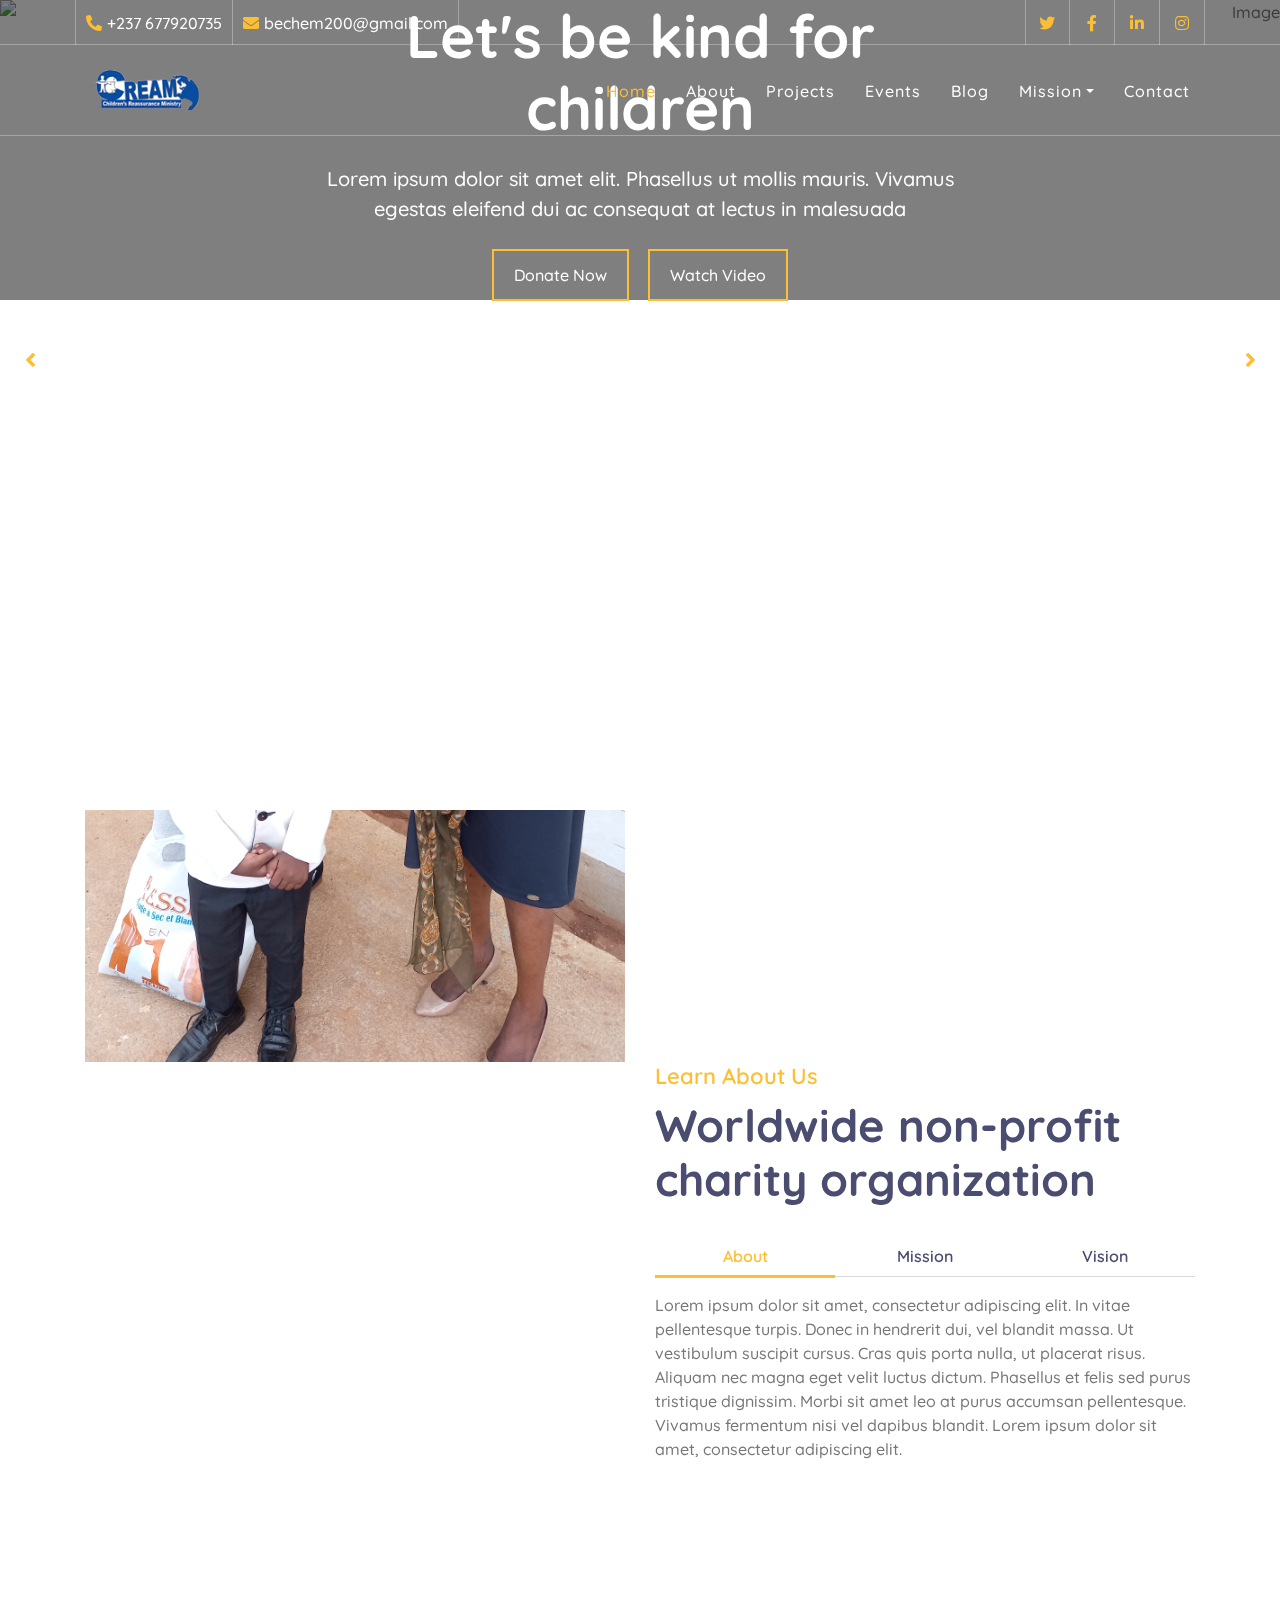
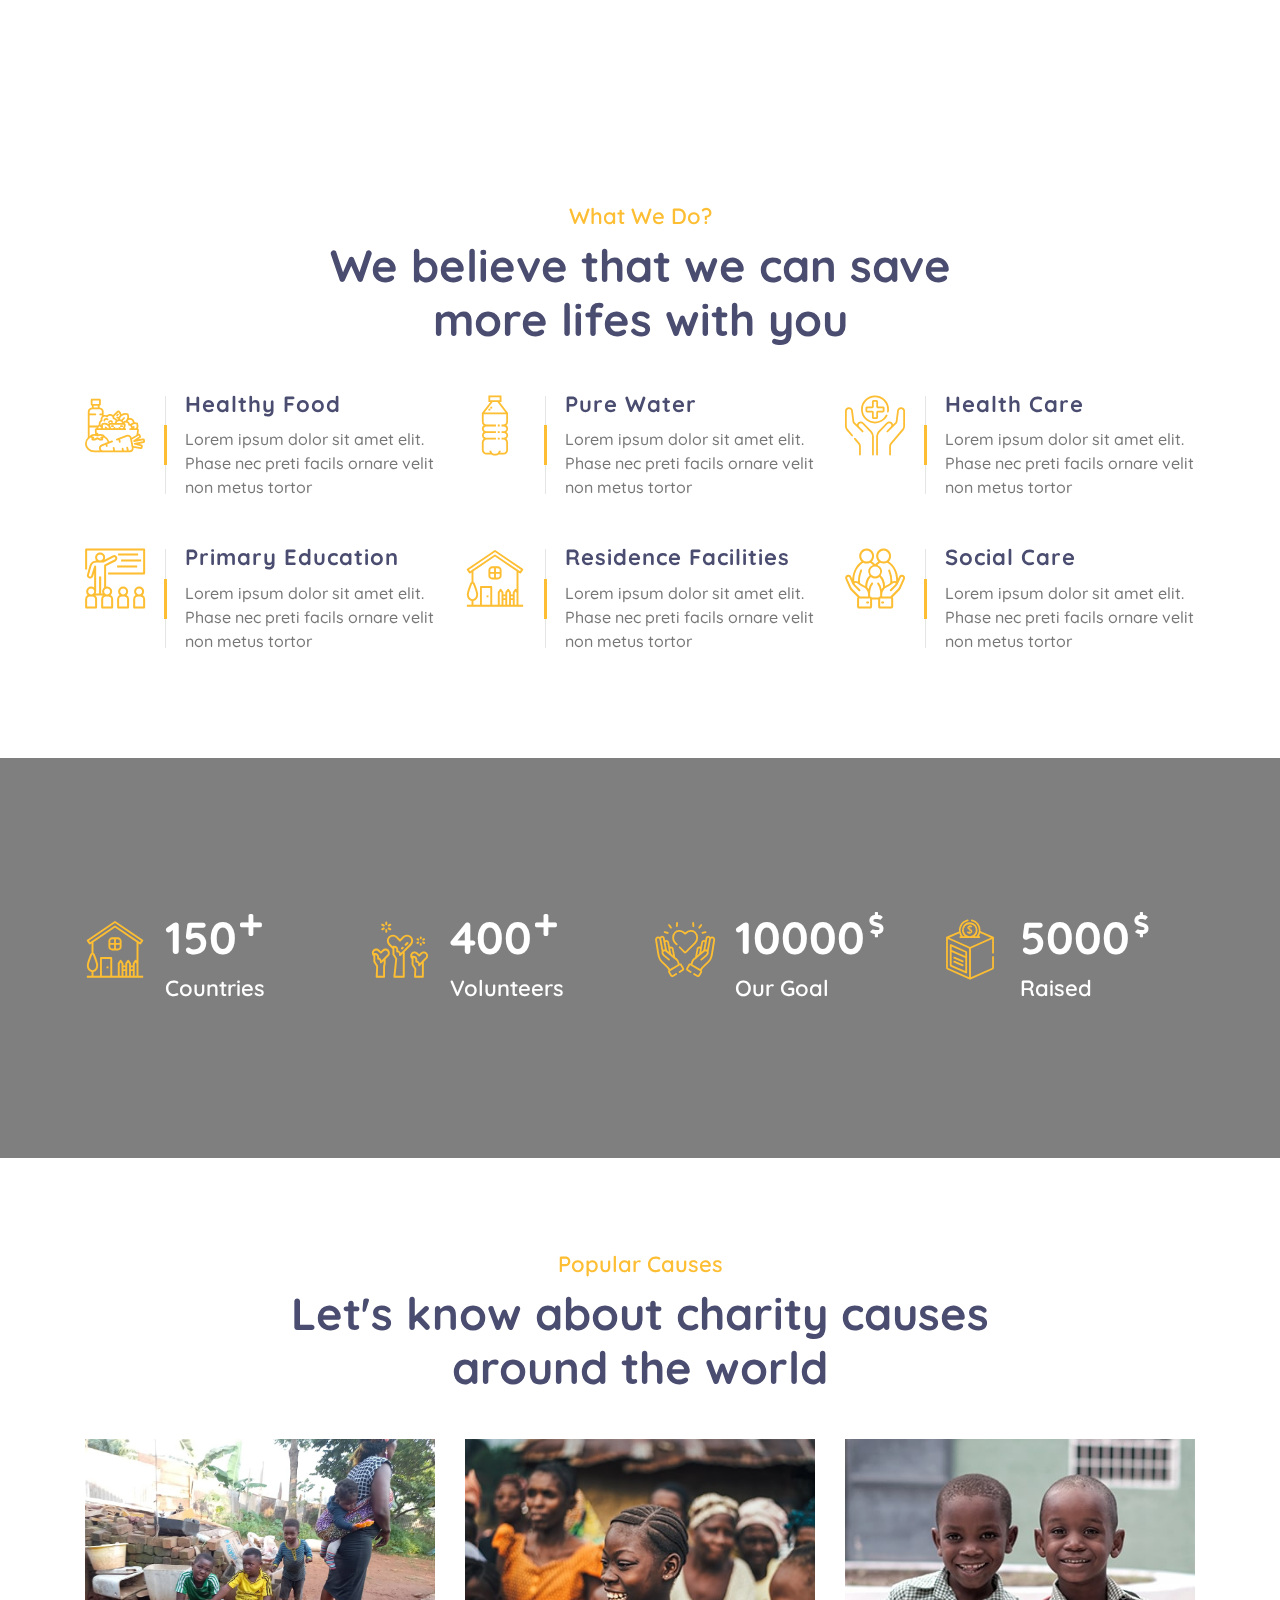
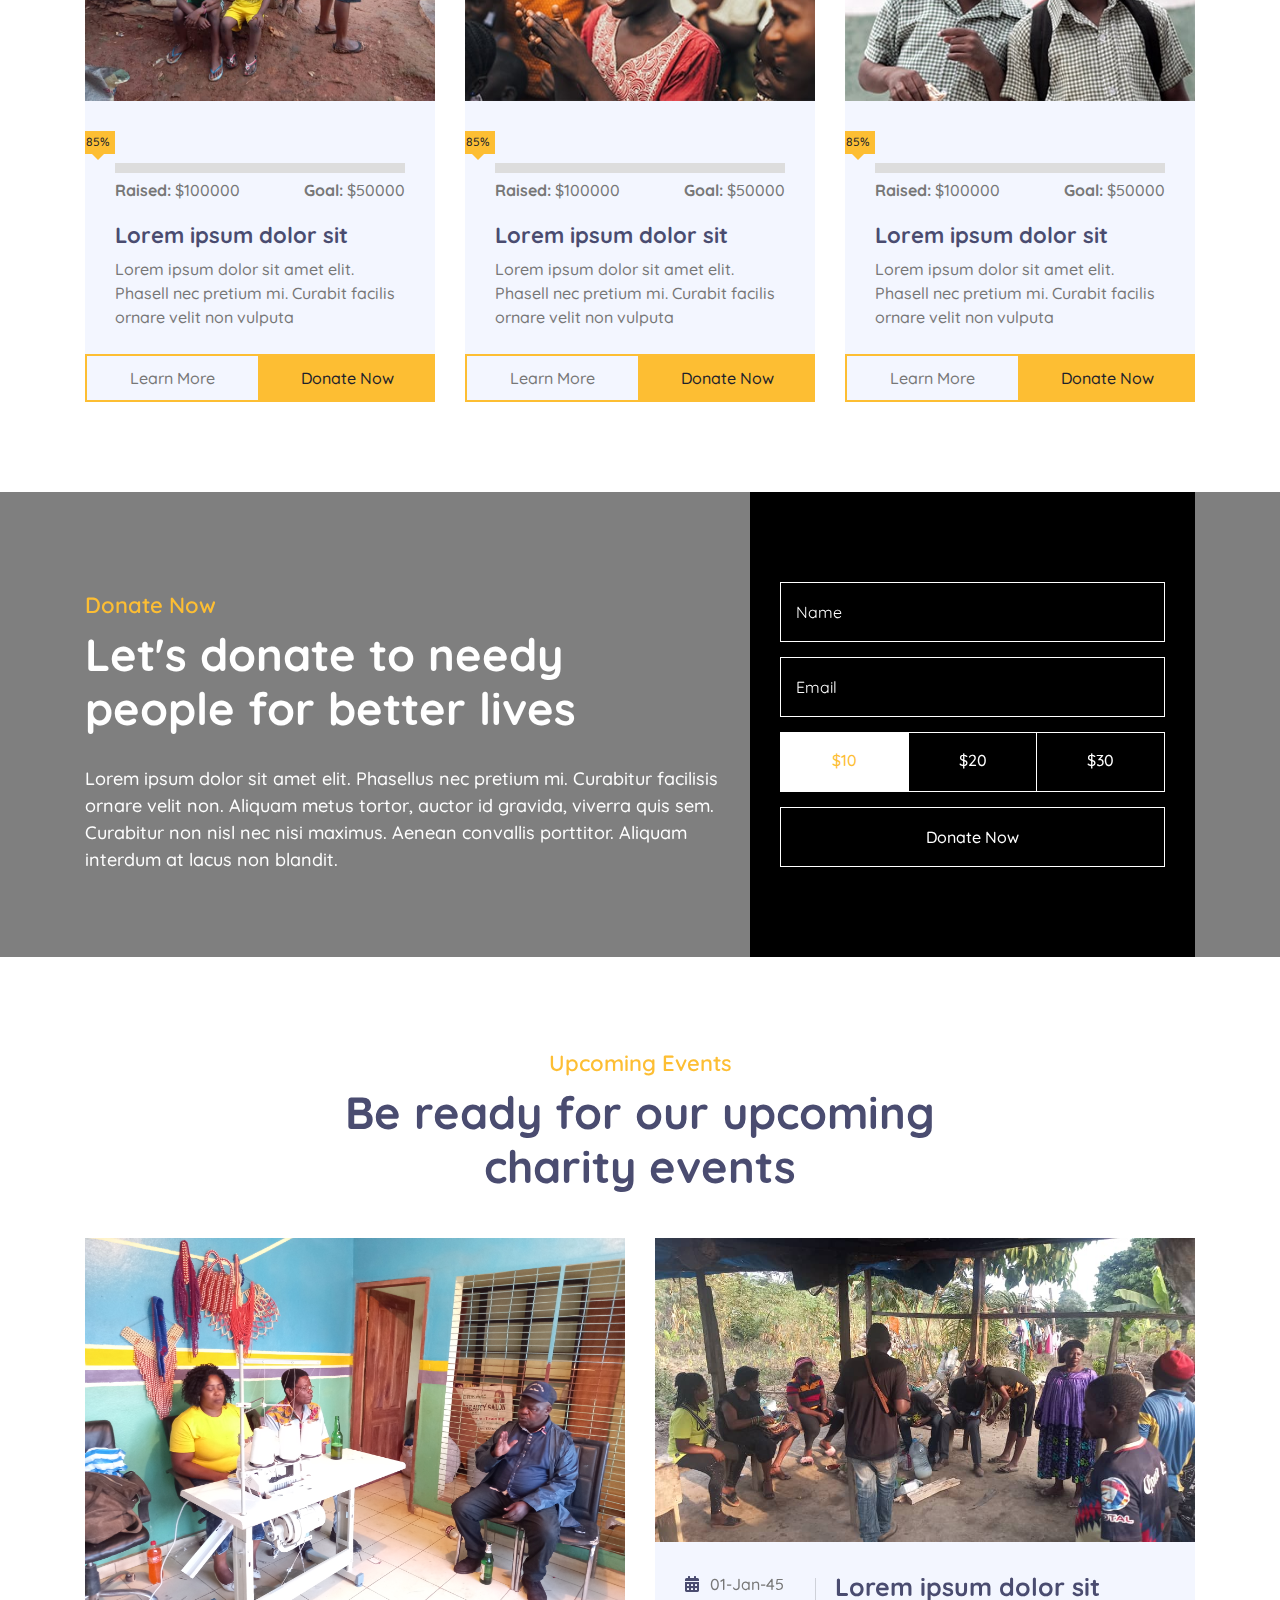
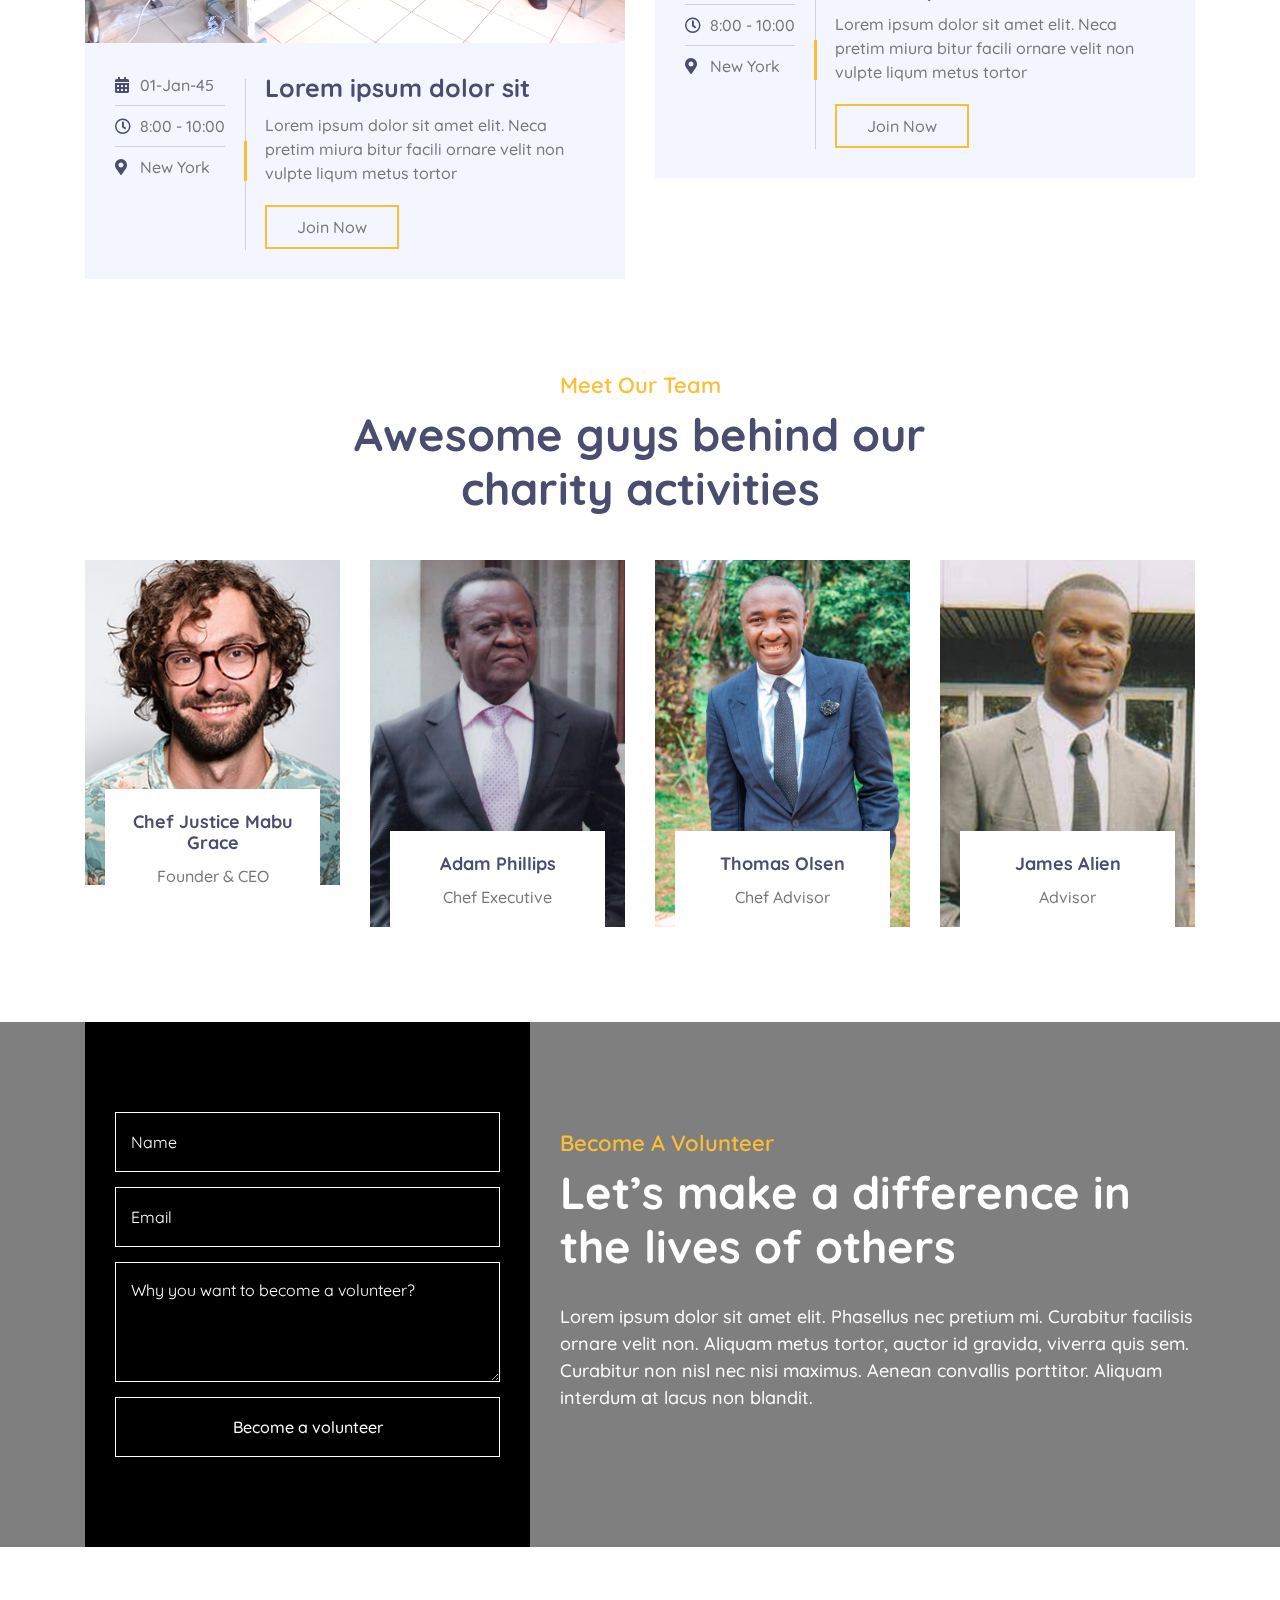
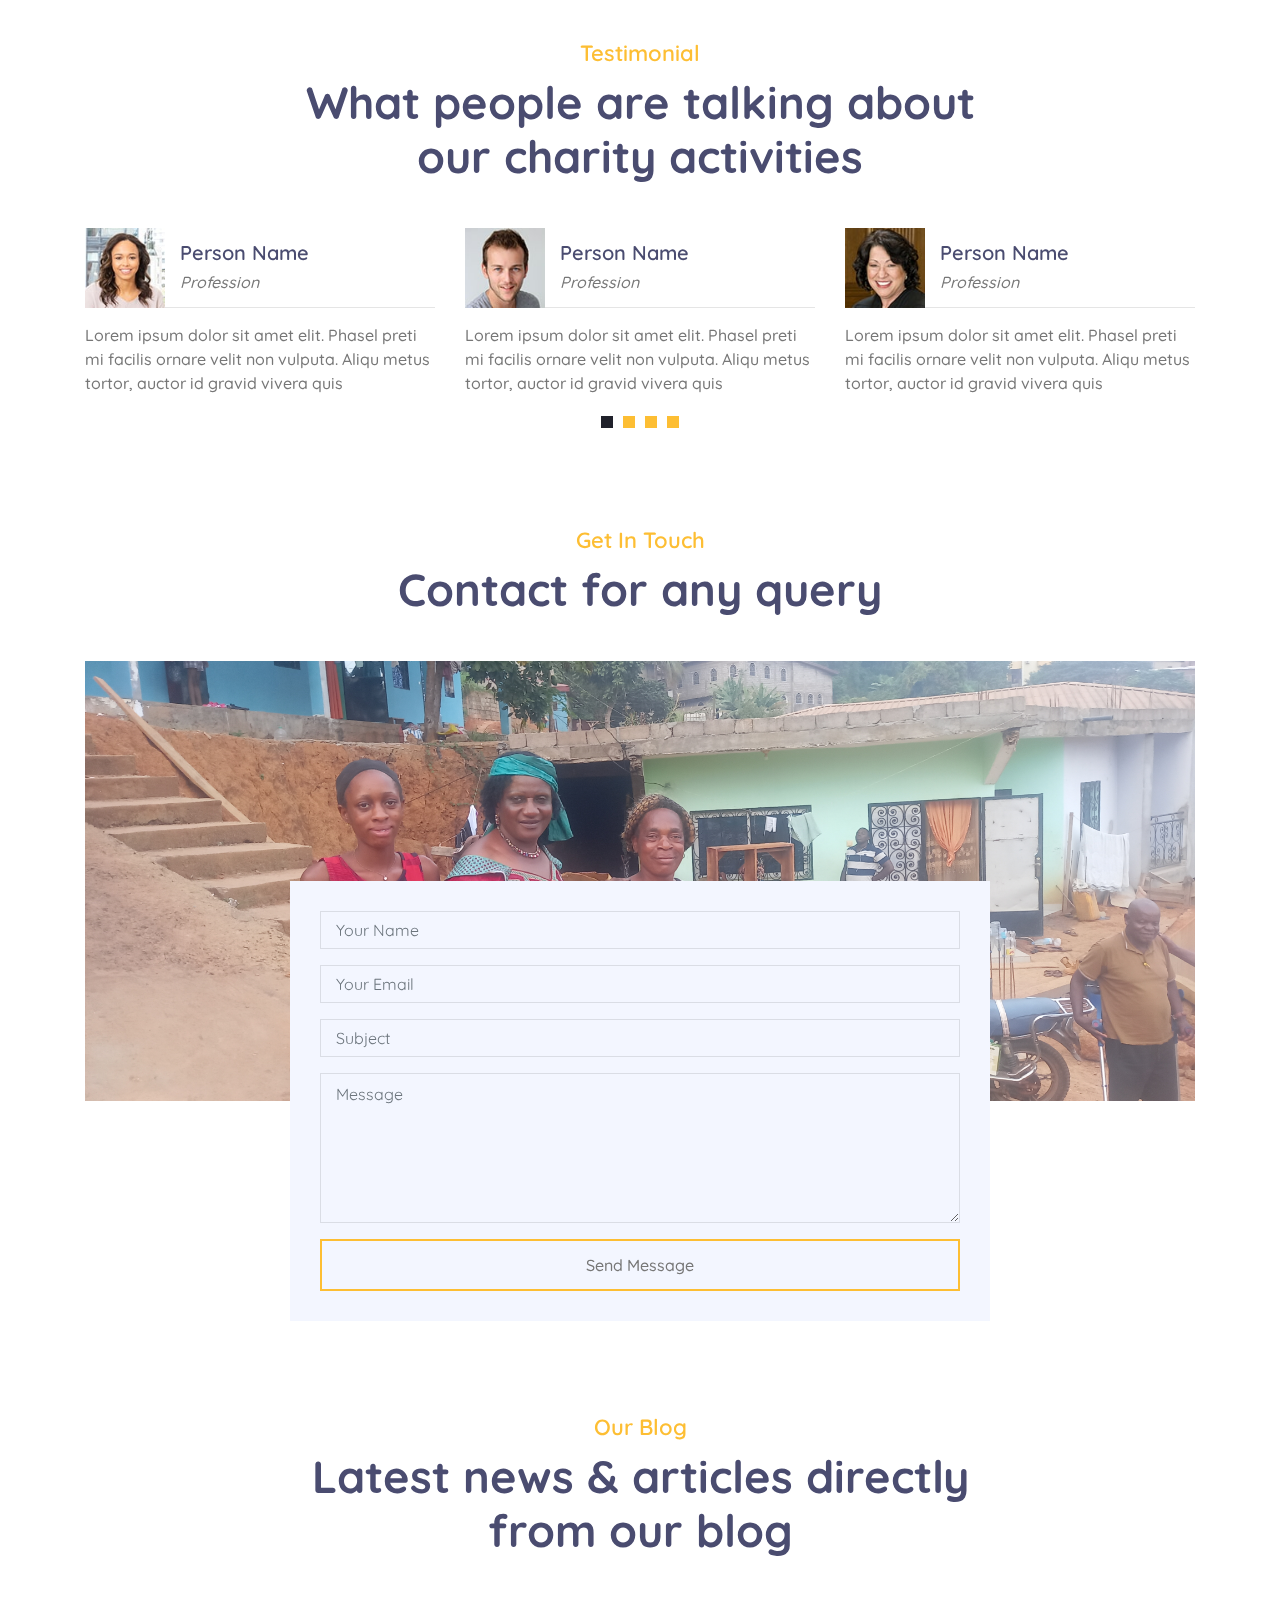
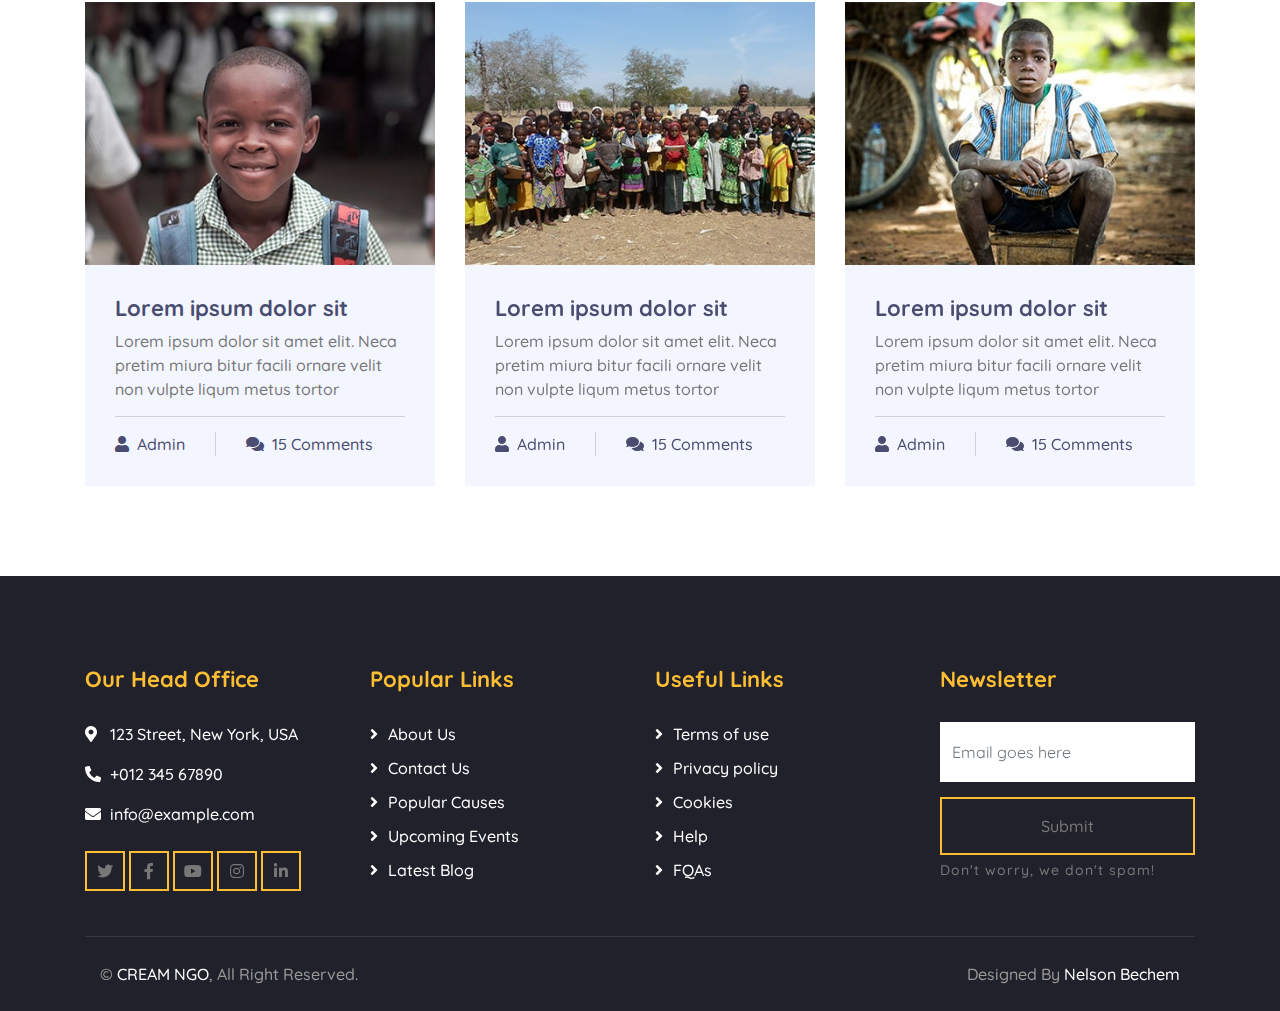
==== index.html @ 68fbfb68 "ngo website ready for final production" ====
<!DOCTYPE html>
<html lang="en">
    <head>
        <meta charset="utf-8">
        <title>Children's Resurance Ministry.</title>
        <meta content="width=device-width, initial-scale=1.0" name="viewport">
        <meta content="Free Website Template" name="keywords">
        <meta content="Free Website Template" name="description">

        <!-- Favicon -->
        <link href="img/favicon.ico" rel="icon">

        <!-- Google Font -->
        <link href="https://fonts.googleapis.com/css2?family=Quicksand:wght@300;400;500;600;700&display=swap" rel="stylesheet">
        
        <!-- CSS Libraries -->
        <link href="https://stackpath.bootstrapcdn.com/bootstrap/4.4.1/css/bootstrap.min.css" rel="stylesheet">
        <link href="https://cdnjs.cloudflare.com/ajax/libs/font-awesome/5.10.0/css/all.min.css" rel="stylesheet">
        <link href="lib/flaticon/font/flaticon.css" rel="stylesheet">
        <link href="lib/animate/animate.min.css" rel="stylesheet">
        <link href="lib/owlcarousel/assets/owl.carousel.min.css" rel="stylesheet">

        <!-- Template Stylesheet -->
        <link href="css/style.css" rel="stylesheet">
    </head>

    <body>
        <!-- Top Bar Start -->
        <div class="top-bar d-none d-md-block">
            <div class="container-fluid">
                <div class="row">
                    <div class="col-md-8">
                        <div class="top-bar-left">
                            <div class="text">
                                <i class="fa fa-phone-alt"></i>
                                <p>+237 677920735</p>
                            </div>
                            <div class="text">
                                <i class="fa fa-envelope"></i>
                                <p>bechem200@gmail.com</p>
                            </div>
                        </div>
                    </div>
                    <div class="col-md-4">
                        <div class="top-bar-right">
                            <div class="social">
                                <a href=""><i class="fab fa-twitter"></i></a>
                                <a href=""><i class="fab fa-facebook-f"></i></a>
                                <a href=""><i class="fab fa-linkedin-in"></i></a>
                                <a href=""><i class="fab fa-instagram"></i></a>
                            </div>
                        </div>
                    </div>
                </div>
            </div>
        </div>
        <!-- Top Bar End -->

        <!-- Nav Bar Start -->
        <div class="navbar navbar-expand-lg bg-dark navbar-dark">
            <div class="container-fluid">
                <a href="index.html" class="navbar-brand"><img src="./img/LOGO 222.png" alt=""></a>
                <button type="button" class="navbar-toggler" data-toggle="collapse" data-target="#navbarCollapse">
                    <span class="navbar-toggler-icon"></span>
                </button>

                <div class="collapse navbar-collapse justify-content-between" id="navbarCollapse">
                    <div class="navbar-nav ml-auto">
                        <a href="index.html" class="nav-item nav-link active">Home</a>
                        <a href="about.html" class="nav-item nav-link">About</a>
                        <a href="causes.html" class="nav-item nav-link">Projects</a>
                        <a href="event.html" class="nav-item nav-link">Events</a>
                        <a href="blog.html" class="nav-item nav-link">Blog</a>
                        <div class="nav-item dropdown">
                            <a href="#" class="nav-link dropdown-toggle" data-toggle="dropdown">Mission</a>
                            <div class="dropdown-menu">
                                <a href="single.html" class="dropdown-item">Detail Vision</a>
                                <a href="service.html" class="dropdown-item">What We Do</a>
                                <a href="team.html" class="dropdown-item">Meet The Team</a>
                                <a href="donate.html" class="dropdown-item">Donate Now</a>
                                <a href="volunteer.html" class="dropdown-item">Become A Volunteer</a>
                            </div>
                        </div>
                        <a href="contact.html" class="nav-item nav-link">Contact</a>
                    </div>
                </div>
            </div>
        </div>
        <!-- Nav Bar End -->


        <!-- Carousel Start -->
        <div class="carousel">
            <div class="container-fluid">
                <div class="owl-carousel">
                    <div class="carousel-item">
                        <div class="carousel-img">
                            <img src="img/carousel-1.jpg" alt="Image">
                        </div>
                        <div class="carousel-text">
                            <h1>Let's be kind for children</h1>
                            <p>
                                Lorem ipsum dolor sit amet elit. Phasellus ut mollis mauris. Vivamus egestas eleifend dui ac consequat at lectus in malesuada
                            </p>
                            <div class="carousel-btn">
                                <a class="btn btn-custom" href="">Donate Now</a>
                                <a class="btn btn-custom btn-play" data-toggle="modal" data-src="https://www.youtube.com/embed/DWRcNpR6Kdc" data-target="#videoModal">Watch Video</a>
                            </div>
                        </div>
                    </div>
                    <div class="carousel-item">
                        <div class="carousel-img">
                            <img src="img/carousel-2.jpg" alt="Image">
                        </div>
                        <div class="carousel-text">
                            <h1>Get Involved with helping hand</h1>
                            <p>
                                Morbi sagittis turpis id suscipit feugiat. Suspendisse eu augue urna. Morbi sagittis, orci sodales varius fermentum, tortor
                            </p>
                            <div class="carousel-btn">
                                <a class="btn btn-custom" href="">Donate Now</a>
                                <a class="btn btn-custom btn-play" data-toggle="modal" data-src="https://www.youtube.com/embed/DWRcNpR6Kdc" data-target="#videoModal">Watch Video</a>
                            </div>
                        </div>
                    </div>
                    <div class="carousel-item">
                        <div class="carousel-img">
                            <img src="img/carousel-3.jpg" alt="Image">
                        </div>
                        <div class="carousel-text">
                            <h1>Bringing smiles to millions</h1>
                            <p>
                                Sed ultrices, est eget feugiat accumsan, dui nibh egestas tortor, ut rhoncus nibh ligula euismod quam. Proin pellentesque odio
                            </p>
                            <div class="carousel-btn">
                                <a class="btn btn-custom" href="">Donate Now</a>
                                <a class="btn btn-custom btn-play" data-toggle="modal" data-src="https://www.youtube.com/embed/DWRcNpR6Kdc" data-target="#videoModal">Watch Video</a>
                            </div>
                        </div>
                    </div>
                </div>
            </div>
        </div>
        <!-- Carousel End -->

        <!-- Video Modal Start-->
        <div class="modal fade" id="videoModal" tabindex="-1" role="dialog" aria-labelledby="exampleModalLabel" aria-hidden="true">
            <div class="modal-dialog" role="document">
                <div class="modal-content">
                    <div class="modal-body">
                        <button type="button" class="close" data-dismiss="modal" aria-label="Close">
                            <span aria-hidden="true">&times;</span>
                        </button>        
                        <!-- 16:9 aspect ratio -->
                        <div class="embed-responsive embed-responsive-16by9">
                            <iframe class="embed-responsive-item" src="" id="video"  allowscriptaccess="always" allow="autoplay"></iframe>
                        </div>
                    </div>
                </div>
            </div>
        </div> 
        <!-- Video Modal End -->
        

        <!-- About Start -->
        <div class="about">
            <div class="container">
                <div class="row align-items-center">
                    <div class="col-lg-6">
                        <div class="about-img" data-parallax="scroll" data-image-src="img/about.jpg"></div>
                    </div>
                    <div class="col-lg-6">
                        <div class="section-header">
                            <p>Learn About Us</p>
                            <h2>Worldwide non-profit charity organization</h2>
                        </div>
                        <div class="about-tab">
                            <ul class="nav nav-pills nav-justified">
                                <li class="nav-item">
                                    <a class="nav-link active" data-toggle="pill" href="#tab-content-1">About</a>
                                </li>
                                <li class="nav-item">
                                    <a class="nav-link" data-toggle="pill" href="#tab-content-2">Mission</a>
                                </li>
                                <li class="nav-item">
                                    <a class="nav-link" data-toggle="pill" href="#tab-content-3">Vision</a>
                                </li>
                            </ul>

                            <div class="tab-content">
                                <div id="tab-content-1" class="container tab-pane active">
                                    Lorem ipsum dolor sit amet, consectetur adipiscing elit. In vitae pellentesque turpis. Donec in hendrerit dui, vel blandit massa. Ut vestibulum suscipit cursus. Cras quis porta nulla, ut placerat risus. Aliquam nec magna eget velit luctus dictum. Phasellus et felis sed purus tristique dignissim. Morbi sit amet leo at purus accumsan pellentesque. Vivamus fermentum nisi vel dapibus blandit. Lorem ipsum dolor sit amet, consectetur adipiscing elit.
                                </div>
                                <div id="tab-content-2" class="container tab-pane fade">
                                    Sed tincidunt, magna ut vehicula volutpat, turpis diam condimentum justo, posuere congue turpis massa in mi. Proin ornare at massa at fermentum. Nunc aliquet sed nisi iaculis ornare. Nam semper tortor eget est egestas, eu sagittis nunc sodales. Interdum et malesuada fames ac ante ipsum primis in faucibus. Praesent bibendum sapien sed purus molestie malesuada. Lorem ipsum dolor sit amet, consectetur adipiscing elit.
                                </div>
                                <div id="tab-content-3" class="container tab-pane fade">
                                    Aliquam dolor odio, mollis sed feugiat sit amet, feugiat ut sapien. Nunc eu dignissim lorem. Suspendisse at hendrerit enim. Interdum et malesuada fames ac ante ipsum primis in faucibus. Sed condimentum semper turpis vel facilisis. Nunc vel faucibus orci. Mauris ut mauris rhoncus, efficitur nisi at, venenatis quam. Praesent egestas pretium enim sit amet finibus. Curabitur at erat molestie, tincidunt lorem eget, consequat ligula.
                                </div>
                            </div>
                        </div>
                    </div>
                </div>
            </div>
        </div>
        <!-- About End -->


        <!-- Service Start -->
        <div class="service">
            <div class="container">
                <div class="section-header text-center">
                    <p>What We Do?</p>
                    <h2>We believe that we can save more lifes with you</h2>
                </div>
                <div class="row">
                    <div class="col-lg-4 col-md-6">
                        <div class="service-item">
                            <div class="service-icon">
                                <i class="flaticon-diet"></i>
                            </div>
                            <div class="service-text">
                                <h3>Healthy Food</h3>
                                <p>Lorem ipsum dolor sit amet elit. Phase nec preti facils ornare velit non metus tortor</p>
                            </div>
                        </div>
                    </div>
                    <div class="col-lg-4 col-md-6">
                        <div class="service-item">
                            <div class="service-icon">
                                <i class="flaticon-water"></i>
                            </div>
                            <div class="service-text">
                                <h3>Pure Water</h3>
                                <p>Lorem ipsum dolor sit amet elit. Phase nec preti facils ornare velit non metus tortor</p>
                            </div>
                        </div>
                    </div>
                    <div class="col-lg-4 col-md-6">
                        <div class="service-item">
                            <div class="service-icon">
                                <i class="flaticon-healthcare"></i>
                            </div>
                            <div class="service-text">
                                <h3>Health Care</h3>
                                <p>Lorem ipsum dolor sit amet elit. Phase nec preti facils ornare velit non metus tortor</p>
                            </div>
                        </div>
                    </div>
                    <div class="col-lg-4 col-md-6">
                        <div class="service-item">
                            <div class="service-icon">
                                <i class="flaticon-education"></i>
                            </div>
                            <div class="service-text">
                                <h3>Primary Education</h3>
                                <p>Lorem ipsum dolor sit amet elit. Phase nec preti facils ornare velit non metus tortor</p>
                            </div>
                        </div>
                    </div>
                    <div class="col-lg-4 col-md-6">
                        <div class="service-item">
                            <div class="service-icon">
                                <i class="flaticon-home"></i>
                            </div>
                            <div class="service-text">
                                <h3>Residence Facilities</h3>
                                <p>Lorem ipsum dolor sit amet elit. Phase nec preti facils ornare velit non metus tortor</p>
                            </div>
                        </div>
                    </div>
                    <div class="col-lg-4 col-md-6">
                        <div class="service-item">
                            <div class="service-icon">
                                <i class="flaticon-social-care"></i>
                            </div>
                            <div class="service-text">
                                <h3>Social Care</h3>
                                <p>Lorem ipsum dolor sit amet elit. Phase nec preti facils ornare velit non metus tortor</p>
                            </div>
                        </div>
                    </div>
                </div>
            </div>
        </div>
        <!-- Service End -->
        
        
        <!-- Facts Start -->
        <div class="facts" data-parallax="scroll" data-image-src="img/facts.jpg">
            <div class="container">
                <div class="row">
                    <div class="col-lg-3 col-md-6">
                        <div class="facts-item">
                            <i class="flaticon-home"></i>
                            <div class="facts-text">
                                <h3 class="facts-plus" data-toggle="counter-up">150</h3>
                                <p>Countries</p>
                            </div>
                        </div>
                    </div>
                    <div class="col-lg-3 col-md-6">
                        <div class="facts-item">
                            <i class="flaticon-charity"></i>
                            <div class="facts-text">
                                <h3 class="facts-plus" data-toggle="counter-up">400</h3>
                                <p>Volunteers</p>
                            </div>
                        </div>
                    </div>
                    <div class="col-lg-3 col-md-6">
                        <div class="facts-item">
                            <i class="flaticon-kindness"></i>
                            <div class="facts-text">
                                <h3 class="facts-dollar" data-toggle="counter-up">10000</h3>
                                <p>Our Goal</p>
                            </div>
                        </div>
                    </div>
                    <div class="col-lg-3 col-md-6">
                        <div class="facts-item">
                            <i class="flaticon-donation"></i>
                            <div class="facts-text">
                                <h3 class="facts-dollar" data-toggle="counter-up">5000</h3>
                                <p>Raised</p>
                            </div>
                        </div>
                    </div>
                </div>
            </div>
        </div>
        <!-- Facts End -->
        
        
        <!-- Causes Start -->
        <div class="causes">
            <div class="container">
                <div class="section-header text-center">
                    <p>Popular Causes</p>
                    <h2>Let's know about charity causes around the world</h2>
                </div>
                <div class="owl-carousel causes-carousel">
                    <div class="causes-item">
                        <div class="causes-img">
                            <img src="img/causes-1.jpg" alt="Image">
                        </div>
                        <div class="causes-progress">
                            <div class="progress">
                                <div class="progress-bar" role="progressbar" aria-valuenow="85" aria-valuemin="0" aria-valuemax="100">
                                    <span>85%</span>
                                </div>
                            </div>
                            <div class="progress-text">
                                <p><strong>Raised:</strong> $100000</p>
                                <p><strong>Goal:</strong> $50000</p>
                            </div>
                        </div>
                        <div class="causes-text">
                            <h3>Lorem ipsum dolor sit</h3>
                            <p>Lorem ipsum dolor sit amet elit. Phasell nec pretium mi. Curabit facilis ornare velit non vulputa</p>
                        </div>
                        <div class="causes-btn">
                            <a class="btn btn-custom">Learn More</a>
                            <a class="btn btn-custom">Donate Now</a>
                        </div>
                    </div>
                    <div class="causes-item">
                        <div class="causes-img">
                            <img src="img/causes-2.jpg" alt="Image">
                        </div>
                        <div class="causes-progress">
                            <div class="progress">
                                <div class="progress-bar" role="progressbar" aria-valuenow="85" aria-valuemin="0" aria-valuemax="100">
                                    <span>85%</span>
                                </div>
                            </div>
                            <div class="progress-text">
                                <p><strong>Raised:</strong> $100000</p>
                                <p><strong>Goal:</strong> $50000</p>
                            </div>
                        </div>
                        <div class="causes-text">
                            <h3>Lorem ipsum dolor sit</h3>
                            <p>Lorem ipsum dolor sit amet elit. Phasell nec pretium mi. Curabit facilis ornare velit non vulputa</p>
                        </div>
                        <div class="causes-btn">
                            <a class="btn btn-custom">Learn More</a>
                            <a class="btn btn-custom">Donate Now</a>
                        </div>
                    </div>
                    <div class="causes-item">
                        <div class="causes-img">
                            <img src="img/causes-3.jpg" alt="Image">
                        </div>
                        <div class="causes-progress">
                            <div class="progress">
                                <div class="progress-bar" role="progressbar" aria-valuenow="85" aria-valuemin="0" aria-valuemax="100">
                                    <span>85%</span>
                                </div>
                            </div>
                            <div class="progress-text">
                                <p><strong>Raised:</strong> $100000</p>
                                <p><strong>Goal:</strong> $50000</p>
                            </div>
                        </div>
                        <div class="causes-text">
                            <h3>Lorem ipsum dolor sit</h3>
                            <p>Lorem ipsum dolor sit amet elit. Phasell nec pretium mi. Curabit facilis ornare velit non vulputa</p>
                        </div>
                        <div class="causes-btn">
                            <a class="btn btn-custom">Learn More</a>
                            <a class="btn btn-custom">Donate Now</a>
                        </div>
                    </div>
                    <div class="causes-item">
                        <div class="causes-img">
                            <img src="img/causes-4.jpg" alt="Image">
                        </div>
                        <div class="causes-progress">
                            <div class="progress">
                                <div class="progress-bar" role="progressbar" aria-valuenow="85" aria-valuemin="0" aria-valuemax="100">
                                    <span>85%</span>
                                </div>
                            </div>
                            <div class="progress-text">
                                <p><strong>Raised:</strong> $100000</p>
                                <p><strong>Goal:</strong> $50000</p>
                            </div>
                        </div>
                        <div class="causes-text">
                            <h3>Lorem ipsum dolor sit</h3>
                            <p>Lorem ipsum dolor sit amet elit. Phasell nec pretium mi. Curabit facilis ornare velit non vulputa</p>
                        </div>
                        <div class="causes-btn">
                            <a class="btn btn-custom">Learn More</a>
                            <a class="btn btn-custom">Donate Now</a>
                        </div>
                    </div>
                </div>
            </div>
        </div>
        <!-- Causes End -->
        
        
        <!-- Donate Start -->
        <div class="donate" data-parallax="scroll" data-image-src="img/donate.jpg">
            <div class="container">
                <div class="row align-items-center">
                    <div class="col-lg-7">
                        <div class="donate-content">
                            <div class="section-header">
                                <p>Donate Now</p>
                                <h2>Let's donate to needy people for better lives</h2>
                            </div>
                            <div class="donate-text">
                                <p>
                                    Lorem ipsum dolor sit amet elit. Phasellus nec pretium mi. Curabitur facilisis ornare velit non. Aliquam metus tortor, auctor id gravida, viverra quis sem. Curabitur non nisl nec nisi maximus. Aenean convallis porttitor. Aliquam interdum at lacus non blandit.
                                </p>
                            </div>
                        </div>
                    </div>
                    <div class="col-lg-5">
                        <div class="donate-form">
                            <form>
                                <div class="control-group">
                                    <input type="text" class="form-control" placeholder="Name" required="required" />
                                </div>
                                <div class="control-group">
                                    <input type="email" class="form-control" placeholder="Email" required="required" />
                                </div>
                                <div class="btn-group btn-group-toggle" data-toggle="buttons">
                                    <label class="btn btn-custom active">
                                        <input type="radio" name="options" checked> $10
                                    </label>
                                    <label class="btn btn-custom">
                                        <input type="radio" name="options"> $20
                                    </label>
                                    <label class="btn btn-custom">
                                        <input type="radio" name="options"> $30
                                    </label>
                                </div>
                                <div>
                                    <button class="btn btn-custom" type="submit">Donate Now</button>
                                </div>
                            </form>
                        </div>
                    </div>
                </div>
            </div>
        </div>
        <!-- Donate End -->
        
        
        <!-- Event Start -->
        <div class="event">
            <div class="container">
                <div class="section-header text-center">
                    <p>Upcoming Events</p>
                    <h2>Be ready for our upcoming charity events</h2>
                </div>
                <div class="row">
                    <div class="col-lg-6">
                        <div class="event-item">
                            <img src="img/event-1.jpg" alt="Image">
                            <div class="event-content">
                                <div class="event-meta">
                                    <p><i class="fa fa-calendar-alt"></i>01-Jan-45</p>
                                    <p><i class="far fa-clock"></i>8:00 - 10:00</p>
                                    <p><i class="fa fa-map-marker-alt"></i>New York</p>
                                </div>
                                <div class="event-text">
                                    <h3>Lorem ipsum dolor sit</h3>
                                    <p>
                                        Lorem ipsum dolor sit amet elit. Neca pretim miura bitur facili ornare velit non vulpte liqum metus tortor
                                    </p>
                                    <a class="btn btn-custom" href="">Join Now</a>
                                </div>
                            </div>
                        </div>
                    </div>
                    <div class="col-lg-6">
                        <div class="event-item">
                            <img src="img/event-2.jpg" alt="Image">
                            <div class="event-content">
                                <div class="event-meta">
                                    <p><i class="fa fa-calendar-alt"></i>01-Jan-45</p>
                                    <p><i class="far fa-clock"></i>8:00 - 10:00</p>
                                    <p><i class="fa fa-map-marker-alt"></i>New York</p>
                                </div>
                                <div class="event-text">
                                    <h3>Lorem ipsum dolor sit</h3>
                                    <p>
                                        Lorem ipsum dolor sit amet elit. Neca pretim miura bitur facili ornare velit non vulpte liqum metus tortor
                                    </p>
                                    <a class="btn btn-custom" href="">Join Now</a>
                                </div>
                            </div>
                        </div>
                    </div>
                </div>
            </div>
        </div>
        <!-- Event End -->


        <!-- Team Start -->
        <div class="team">
            <div class="container">
                <div class="section-header text-center">
                    <p>Meet Our Team</p>
                    <h2>Awesome guys behind our charity activities</h2>
                </div>
                <div class="row">
                    <div class="col-lg-3 col-md-6">
                        <div class="team-item">
                            <div class="team-img">
                                <img src="img/team-1.jpg" alt="Team Image">
                            </div>
                            <div class="team-text">
                                <h2>Chef Justice Mabu Grace</h2>
                                <p>Founder & CEO</p>
                                <div class="team-social">
                                    <a href=""><i class="fab fa-twitter"></i></a>
                                    <a href=""><i class="fab fa-facebook-f"></i></a>
                                    <a href=""><i class="fab fa-linkedin-in"></i></a>
                                    <a href=""><i class="fab fa-instagram"></i></a>
                                </div>
                            </div>
                        </div>
                    </div>
                    <div class="col-lg-3 col-md-6">
                        <div class="team-item">
                            <div class="team-img">
                                <img src="img/team-2.jpg" alt="Team Image">
                            </div>
                            <div class="team-text">
                                <h2>Adam Phillips</h2>
                                <p>Chef Executive</p>
                                <div class="team-social">
                                    <a href=""><i class="fab fa-twitter"></i></a>
                                    <a href=""><i class="fab fa-facebook-f"></i></a>
                                    <a href=""><i class="fab fa-linkedin-in"></i></a>
                                    <a href=""><i class="fab fa-instagram"></i></a>
                                </div>
                            </div>
                        </div>
                    </div>
                    <div class="col-lg-3 col-md-6">
                        <div class="team-item">
                            <div class="team-img">
                                <img src="img/team-3.jpg" alt="Team Image">
                            </div>
                            <div class="team-text">
                                <h2>Thomas Olsen</h2>
                                <p>Chef Advisor</p>
                                <div class="team-social">
                                    <a href=""><i class="fab fa-twitter"></i></a>
                                    <a href=""><i class="fab fa-facebook-f"></i></a>
                                    <a href=""><i class="fab fa-linkedin-in"></i></a>
                                    <a href=""><i class="fab fa-instagram"></i></a>
                                </div>
                            </div>
                        </div>
                    </div>
                    <div class="col-lg-3 col-md-6">
                        <div class="team-item">
                            <div class="team-img">
                                <img src="img/team-4.jpg" alt="Team Image">
                            </div>
                            <div class="team-text">
                                <h2>James Alien</h2>
                                <p>Advisor</p>
                                <div class="team-social">
                                    <a href=""><i class="fab fa-twitter"></i></a>
                                    <a href=""><i class="fab fa-facebook-f"></i></a>
                                    <a href=""><i class="fab fa-linkedin-in"></i></a>
                                    <a href=""><i class="fab fa-instagram"></i></a>
                                </div>
                            </div>
                        </div>
                    </div>
                </div>
            </div>
        </div>
        <!-- Team End -->
        
        
        <!-- Volunteer Start -->
        <div class="volunteer" data-parallax="scroll" data-image-src="img/volunteer.jpg">
            <div class="container">
                <div class="row align-items-center">
                    <div class="col-lg-5">
                        <div class="volunteer-form">
                            <form>
                                <div class="control-group">
                                    <input type="text" class="form-control" placeholder="Name" required="required" />
                                </div>
                                <div class="control-group">
                                    <input type="email" class="form-control" placeholder="Email" required="required" />
                                </div>
                                <div class="control-group">
                                    <textarea class="form-control" placeholder="Why you want to become a volunteer?" required="required"></textarea>
                                </div>
                                <div>
                                    <button class="btn btn-custom" type="submit">Become a volunteer</button>
                                </div>
                            </form>
                        </div>
                    </div>
                    <div class="col-lg-7">
                        <div class="volunteer-content">
                            <div class="section-header">
                                <p>Become A Volunteer</p>
                                <h2>Let’s make a difference in the lives of others</h2>
                            </div>
                            <div class="volunteer-text">
                                <p>
                                    Lorem ipsum dolor sit amet elit. Phasellus nec pretium mi. Curabitur facilisis ornare velit non. Aliquam metus tortor, auctor id gravida, viverra quis sem. Curabitur non nisl nec nisi maximus. Aenean convallis porttitor. Aliquam interdum at lacus non blandit.
                                </p>
                            </div>
                        </div>
                    </div>
                </div>
            </div>
        </div>
        <!-- Volunteer End -->
        
        
        <!-- Testimonial Start -->
        <div class="testimonial">
            <div class="container">
                <div class="section-header text-center">
                    <p>Testimonial</p>
                    <h2>What people are talking about our charity activities</h2>
                </div>
                <div class="owl-carousel testimonials-carousel">
                    <div class="testimonial-item">
                        <div class="testimonial-profile">
                            <img src="img/testimonial-1.jpg" alt="Image">
                            <div class="testimonial-name">
                                <h3>Person Name</h3>
                                <p>Profession</p>
                            </div>
                        </div>
                        <div class="testimonial-text">
                            <p>
                                Lorem ipsum dolor sit amet elit. Phasel preti mi facilis ornare velit non vulputa. Aliqu metus tortor, auctor id gravid vivera quis
                            </p>
                        </div>
                    </div>
                    <div class="testimonial-item">
                        <div class="testimonial-profile">
                            <img src="img/testimonial-2.jpg" alt="Image">
                            <div class="testimonial-name">
                                <h3>Person Name</h3>
                                <p>Profession</p>
                            </div>
                        </div>
                        <div class="testimonial-text">
                            <p>
                                Lorem ipsum dolor sit amet elit. Phasel preti mi facilis ornare velit non vulputa. Aliqu metus tortor, auctor id gravid vivera quis
                            </p>
                        </div>
                    </div>
                    <div class="testimonial-item">
                        <div class="testimonial-profile">
                            <img src="img/testimonial-3.jpg" alt="Image">
                            <div class="testimonial-name">
                                <h3>Person Name</h3>
                                <p>Profession</p>
                            </div>
                        </div>
                        <div class="testimonial-text">
                            <p>
                                Lorem ipsum dolor sit amet elit. Phasel preti mi facilis ornare velit non vulputa. Aliqu metus tortor, auctor id gravid vivera quis
                            </p>
                        </div>
                    </div>
                    <div class="testimonial-item">
                        <div class="testimonial-profile">
                            <img src="img/testimonial-4.jpg" alt="Image">
                            <div class="testimonial-name">
                                <h3>Person Name</h3>
                                <p>Profession</p>
                            </div>
                        </div>
                        <div class="testimonial-text">
                            <p>
                                Lorem ipsum dolor sit amet elit. Phasel preti mi facilis ornare velit non vulputa. Aliqu metus tortor, auctor id gravid vivera quis
                            </p>
                        </div>
                    </div>
                </div>
            </div>
        </div>
        <!-- Testimonial End -->
        
        
        <!-- Contact Start -->
        <div class="contact">
            <div class="container">
                <div class="section-header text-center">
                    <p>Get In Touch</p>
                    <h2>Contact for any query</h2>
                </div>
                <div class="contact-img">
                    <img src="img/contact.jpg" alt="Image">
                </div>
                <div class="contact-form">
                        <div id="success"></div>
                        <form name="sentMessage" id="contactForm" novalidate="novalidate">
                            <div class="control-group">
                                <input type="text" class="form-control" id="name" placeholder="Your Name" required="required" data-validation-required-message="Please enter your name" />
                                <p class="help-block text-danger"></p>
                            </div>
                            <div class="control-group">
                                <input type="email" class="form-control" id="email" placeholder="Your Email" required="required" data-validation-required-message="Please enter your email" />
                                <p class="help-block text-danger"></p>
                            </div>
                            <div class="control-group">
                                <input type="text" class="form-control" id="subject" placeholder="Subject" required="required" data-validation-required-message="Please enter a subject" />
                                <p class="help-block text-danger"></p>
                            </div>
                            <div class="control-group">
                                <textarea class="form-control" id="message" placeholder="Message" required="required" data-validation-required-message="Please enter your message"></textarea>
                                <p class="help-block text-danger"></p>
                            </div>
                            <div>
                                <button class="btn btn-custom" type="submit" id="sendMessageButton">Send Message</button>
                            </div>
                        </form>
                    </div>
            </div>
        </div>
        <!-- Contact End -->


        <!-- Blog Start -->
        <div class="blog">
            <div class="container">
                <div class="section-header text-center">
                    <p>Our Blog</p>
                    <h2>Latest news & articles directly from our blog</h2>
                </div>
                <div class="row">
                    <div class="col-lg-4">
                        <div class="blog-item">
                            <div class="blog-img">
                                <img src="img/blog-1.jpg" alt="Image">
                            </div>
                            <div class="blog-text">
                                <h3><a href="#">Lorem ipsum dolor sit</a></h3>
                                <p>
                                    Lorem ipsum dolor sit amet elit. Neca pretim miura bitur facili ornare velit non vulpte liqum metus tortor
                                </p>
                            </div>
                            <div class="blog-meta">
                                <p><i class="fa fa-user"></i><a href="">Admin</a></p>
                                <p><i class="fa fa-comments"></i><a href="">15 Comments</a></p>
                            </div>
                        </div>
                    </div>
                    <div class="col-lg-4">
                        <div class="blog-item">
                            <div class="blog-img">
                                <img src="img/blog-2.jpg" alt="Image">
                            </div>
                            <div class="blog-text">
                                <h3><a href="#">Lorem ipsum dolor sit</a></h3>
                                <p>
                                    Lorem ipsum dolor sit amet elit. Neca pretim miura bitur facili ornare velit non vulpte liqum metus tortor
                                </p>
                            </div>
                            <div class="blog-meta">
                                <p><i class="fa fa-user"></i><a href="">Admin</a></p>
                                <p><i class="fa fa-comments"></i><a href="">15 Comments</a></p>
                            </div>
                        </div>
                    </div>
                    <div class="col-lg-4">
                        <div class="blog-item">
                            <div class="blog-img">
                                <img src="img/blog-3.jpg" alt="Image">
                            </div>
                            <div class="blog-text">
                                <h3><a href="#">Lorem ipsum dolor sit</a></h3>
                                <p>
                                    Lorem ipsum dolor sit amet elit. Neca pretim miura bitur facili ornare velit non vulpte liqum metus tortor
                                </p>
                            </div>
                            <div class="blog-meta">
                                <p><i class="fa fa-user"></i><a href="">Admin</a></p>
                                <p><i class="fa fa-comments"></i><a href="">15 Comments</a></p>
                            </div>
                        </div>
                    </div>
                </div>
            </div>
        </div>
        <!-- Blog End -->


        <!-- Footer Start -->
        <div class="footer">
            <div class="container">
                <div class="row">
                    <div class="col-lg-3 col-md-6">
                        <div class="footer-contact">
                            <h2>Our Head Office</h2>
                            <p><i class="fa fa-map-marker-alt"></i>123 Street, New York, USA</p>
                            <p><i class="fa fa-phone-alt"></i>+012 345 67890</p>
                            <p><i class="fa fa-envelope"></i>info@example.com</p>
                            <div class="footer-social">
                                <a class="btn btn-custom" href=""><i class="fab fa-twitter"></i></a>
                                <a class="btn btn-custom" href=""><i class="fab fa-facebook-f"></i></a>
                                <a class="btn btn-custom" href=""><i class="fab fa-youtube"></i></a>
                                <a class="btn btn-custom" href=""><i class="fab fa-instagram"></i></a>
                                <a class="btn btn-custom" href=""><i class="fab fa-linkedin-in"></i></a>
                            </div>
                        </div>
                    </div>
                    <div class="col-lg-3 col-md-6">
                        <div class="footer-link">
                            <h2>Popular Links</h2>
                            <a href="">About Us</a>
                            <a href="">Contact Us</a>
                            <a href="">Popular Causes</a>
                            <a href="">Upcoming Events</a>
                            <a href="">Latest Blog</a>
                        </div>
                    </div>
                    <div class="col-lg-3 col-md-6">
                        <div class="footer-link">
                            <h2>Useful Links</h2>
                            <a href="">Terms of use</a>
                            <a href="">Privacy policy</a>
                            <a href="">Cookies</a>
                            <a href="">Help</a>
                            <a href="">FQAs</a>
                        </div>
                    </div>
                    <div class="col-lg-3 col-md-6">
                        <div class="footer-newsletter">
                            <h2>Newsletter</h2>
                            <form>
                                <input class="form-control" placeholder="Email goes here">
                                <button class="btn btn-custom">Submit</button>
                                <label>Don't worry, we don't spam!</label>
                            </form>
                        </div>
                    </div>
                </div>
            </div>
            <div class="container copyright">
                <div class="row">
                    <div class="col-md-6">
                        <p>&copy; <a href="#">CREAM NGO</a>, All Right Reserved.</p>
                    </div>
                    <div class="col-md-6">
                        <p>Designed By <a href="https://">Nelson Bechem</a></p>
                    </div>
                </div>
            </div>
        </div>
        <!-- Footer End -->
        
        <!-- Back to top button -->
        <a href="#" class="back-to-top"><i class="fa fa-chevron-up"></i></a>
        
        <!-- Pre Loader -->
        <div id="loader" class="show">
            <div class="loader"></div>
        </div>

        <!-- JavaScript Libraries -->
        <script src="https://code.jquery.com/jquery-3.4.1.min.js"></script>
        <script src="https://stackpath.bootstrapcdn.com/bootstrap/4.4.1/js/bootstrap.bundle.min.js"></script>
        <script src="lib/easing/easing.min.js"></script>
        <script src="lib/owlcarousel/owl.carousel.min.js"></script>
        <script src="lib/waypoints/waypoints.min.js"></script>
        <script src="lib/counterup/counterup.min.js"></script>
        <script src="lib/parallax/parallax.min.js"></script>
        
        <!-- Contact Javascript File -->
        <script src="mail/jqBootstrapValidation.min.js"></script>
        <script src="mail/contact.js"></script>

        <!-- Template Javascript -->
        <script src="js/main.js"></script>
    </body>
</html>
---- lib/flaticon/font/flaticon.css ----
/*
  	Flaticon icon font: Flaticon
  	Creation date: 30/09/2020 10:47
  	*/

@font-face {
  font-family: "Flaticon";
  src: url("./Flaticon.eot");
  src: url("./Flaticon.eot?#iefix") format("embedded-opentype"),
       url("./Flaticon.woff2") format("woff2"),
       url("./Flaticon.woff") format("woff"),
       url("./Flaticon.ttf") format("truetype"),
       url("./Flaticon.svg#Flaticon") format("svg");
  font-weight: normal;
  font-style: normal;
}

@media screen and (-webkit-min-device-pixel-ratio:0) {
  @font-face {
    font-family: "Flaticon";
    src: url("./Flaticon.svg#Flaticon") format("svg");
  }
}

[class^="flaticon-"]:before, [class*=" flaticon-"]:before,
[class^="flaticon-"]:after, [class*=" flaticon-"]:after {   
  font-family: Flaticon;
        font-size: 20px;
font-style: normal;
margin-left: 20px;
}

.flaticon-water:before { content: "\f100"; }
.flaticon-healthcare:before { content: "\f101"; }
.flaticon-diet:before { content: "\f102"; }
.flaticon-education:before { content: "\f103"; }
.flaticon-home:before { content: "\f104"; }
.flaticon-charity:before { content: "\f105"; }
.flaticon-social-care:before { content: "\f106"; }
.flaticon-kindness:before { content: "\f107"; }
.flaticon-donation:before { content: "\f108"; }
.flaticon-woman:before { content: "\f109"; }
---- css/style.css ----
/*******************************/
/********* General CSS *********/
/*******************************/
body {
    color: #777777;
    font-weight: 500;
    background: #ffffff;
    font-family: 'Quicksand', sans-serif;
}

h1,
h2, 
h3, 
h4,
h5, 
h6 {
    color: #4a4c70;
}

a {
    color: #4a4c70;
    transition: .3s;
}

a:hover,
a:active,
a:focus {
    color: #FDBE33;
    outline: none;
    text-decoration: none;
}

.btn.btn-custom {
    padding: 12px 20px;
    text-align: center; 
   font-size: 16px;
    font-weight: 500;
    color: #777777;
    border-radius: 0;
    border: 2px solid #FDBE33;
    box-shadow: inset 0 0 0 0 #FDBE33;
    transition: ease-out 0.3s;
    -webkit-transition: ease-out 0.3s;
    -moz-transition: ease-out 0.3s;
}

.btn.btn-custom:hover {
    color: #20212B;
    box-shadow: inset 0 0 0 30px #FDBE33;
}

.btn:focus,
.form-control:focus {
    box-shadow: none;
}

.container-fluid {
    max-width: 1366px;
}

[class^="flaticon-"]:before, [class*=" flaticon-"]:before,
[class^="flaticon-"]:after, [class*=" flaticon-"]:after {   
    font-size: inherit;
    margin-left: 0;
}


/**********************************/
/****** Loader & Back to Top ******/
/**********************************/
#loader {
    position: fixed;
    top: 0;
    right: 0;
    bottom: 0;
    left: 0;
    display: flex;
    align-items: center;
    justify-content: center;
    background: #ffffff;
    opacity: 0;
    visibility: hidden;
    -webkit-transition: opacity .3s ease-out, visibility 0s linear .3s;
    -o-transition: opacity .3s ease-out, visibility 0s linear .3s;
    transition: opacity .3s ease-out, visibility 0s linear .3s;
    z-index: 999;
}

#loader.show {
    -webkit-transition: opacity .6s ease-out, visibility 0s linear 0s;
    -o-transition: opacity .6s ease-out, visibility 0s linear 0s;
    transition: opacity .6s ease-out, visibility 0s linear 0s;
    visibility: visible;
    opacity: 1;
}

#loader .loader {
    position: relative;
    width: 45px;
    height: 45px;
    border: 5px solid #dddddd;
    border-top: 5px solid #FDBE33;
    border-radius: 50%;
    -webkit-animation: spin 2s linear infinite;
    animation: spin 2s linear infinite;
}

@-webkit-keyframes spin {
    0% { -webkit-transform: rotate(0deg); }
    100% { -webkit-transform: rotate(360deg); }
}

@keyframes spin {
    0% { transform: rotate(0deg); }
    100% { transform: rotate(360deg); }
}

.back-to-top {
    position: fixed;
    display: none;
    background: #FDBE33;
    width: 44px;
    height: 44px;
    text-align: center;
    line-height: 1;
    font-size: 22px;
    right: 15px;
    bottom: 15px;
    transition: background 0.5s;
    z-index: 9;
}

.back-to-top i {
    color: #4a4c70;
    padding-top: 10px;
}

.back-to-top:hover {
    background: #4a4c70;
}

.back-to-top:hover i {
    color: #FDBE33;
}


/**********************************/
/********** Top Bar CSS ***********/
/**********************************/
.top-bar {
    position: absolute;
    height: 45px;
    width: 100%;
    top: 0;
    left: 0;
    z-index: 3;
    border-bottom: 1px solid rgba(255, 255, 255, .3);
}

.top-bar .top-bar-left {
    display: flex;
    align-items: center;
    justify-content: flex-start;
}

.top-bar .top-bar-right {
    display: flex;
    align-items: center;
    justify-content: flex-end;
}

.top-bar .text {
    display: flex;
    align-items: center;
    justify-content: center;
    flex-direction: row;
    height: 45px;
    padding: 0 10px;
    text-align: center;
    border-left: 1px solid rgba(255, 255, 255, .3);
}

.top-bar .text:last-child {
    border-right: 1px solid rgba(255, 255, 255, .3);
}

.top-bar .text i {
    font-size: 16px;
    color: #FDBE33;
    margin-right: 5px;
}

.top-bar .text p {
    color: #ffffff;
    font-size: 16px;
    font-weight: 500;
    margin: 0;
}

.top-bar .social {
    display: flex;
    height: 45px;
    font-size: 0;
    justify-content: flex-end;
}

.top-bar .social a {
    display: flex;
    align-items: center;
    justify-content: center;
    width: 45px;
    height: 100%;
    font-size: 16px;
    color: #FDBE33;
    border-right: 1px solid rgba(255, 255, 255, .3);
}

.top-bar .social a:first-child {
    border-left: 1px solid rgba(255, 255, 255, .3);
}

.top-bar .social a:hover {
    color: #ffffff;
    background: #FDBE33;
}

@media (min-width: 992px) {
    .top-bar {
        padding: 0 60px;
    }
}


/**********************************/
/*********** Nav Bar CSS **********/
/**********************************/
.navbar {
    position: relative;
    transition: .5s;
    z-index: 999;
}

.navbar.nav-sticky {
    position: fixed;
    top: 0;
    width: 100%;
    box-shadow: 0 2px 5px rgba(0, 0, 0, .3);
    transition: .5s;
}

.navbar .navbar-brand {
    margin: 0;
    color: #ffffff;
    font-size: 45px;
    line-height: 0px;
    font-weight: 700;
    letter-spacing: 5px;
    text-transform: uppercase;
}

.navbar .navbar-brand img {
    max-width: 100%;
    max-height: 40px;
}

.navbar-dark .navbar-nav .nav-link,
.navbar-dark .navbar-nav .nav-link:focus,
.navbar-dark .navbar-nav .nav-link:hover,
.navbar-dark .navbar-nav .nav-link.active {
    padding: 10px 15px 8px 15px;
    color: #ffffff;
}

.navbar-dark .navbar-nav .nav-link:hover,
.navbar-dark .navbar-nav .nav-link.active {
    color: #FDBE33;
    transition: none;
}

.navbar .dropdown-menu {
    margin-top: 0;
    border: 0;
    border-radius: 0;
    background: #f8f9fa;
}

@media (min-width: 992px) {
    .navbar {
        position: absolute;
        width: 100%;
        top: 45px;
        padding: 20px 60px;
        background: transparent !important;
        border-bottom: 1px solid rgba(255, 255, 255, .3);
        z-index: 9;
    }
    
    .navbar.nav-sticky {
        padding: 10px 60px;
        background: #20212B !important;
        border-bottom: none;
    }
    
    .page .navbar {
        background: #20212B !important;
    }
    
    .navbar a.nav-link {
        padding: 8px 15px;
        font-size: 16px;
        letter-spacing: 1px;
    }
}

@media (max-width: 991.98px) {   
    .navbar {
        padding: 15px;
        background: #20212B !important;
    }
    
    .navbar a.nav-link {
        padding: 5px;
    }
    
    .navbar .dropdown-menu {
        box-shadow: none;
    }
}


/*******************************/
/********** Hero CSS ***********/
/*******************************/
.carousel {
    position: relative;
    width: 100%;
    min-height: 300px;
    background: #ffffff;
    margin-bottom: 45px;
}

.carousel .container-fluid {
    padding: 0;
}

.carousel .carousel-item {
    position: relative;
    width: 100%;
    min-height: 300px;
    display: flex;
    align-items: center;
    justify-content: center;
    flex-direction: column;
}

.carousel .carousel-img {
    position: relative;
    width: 100%;
    height: 100%;
    min-height: 300px;
    text-align: right;
    overflow: hidden;
}

.carousel .carousel-img::after {
    position: absolute;
    content: "";
    top: 0;
    right: 0;
    bottom: 0;
    left: 0;
    background: rgba(0, 0, 0, .5);
    z-index: 1;
}

.carousel .carousel-img img {
    width: 100%;
    height: 100%;
    object-fit: cover;
}

.carousel .carousel-text {
    position: absolute;
    max-width: 700px;
    display: flex;
    align-items: center;
    justify-content: center;
    flex-direction: column;
    z-index: 2;
}

.carousel .carousel-text h1 {
    text-align: center;
    color: #ffffff;
    font-size: 60px;
    font-weight: 700;
    margin-bottom: 20px;
}

.carousel .carousel-text p {
    color: #ffffff;
    text-align: center;
    font-size: 20px;
    margin-bottom: 25px;
}

.carousel .carousel-btn .btn.btn-custom {
    color: #ffffff;
}

.carousel .carousel-btn .btn.btn-custom:hover {
    color: #20212B;
}

.carousel .carousel-btn .btn:first-child {
    margin-right: 15px;
}

.carousel .owl-nav {
    position: absolute;
    width: 100%;
    height: 60px;
    top: calc(50% - 30px);
    left: 0;
    display: flex;
    justify-content: space-between;
    z-index: 9;
}

.carousel .owl-nav .owl-prev,
.carousel .owl-nav .owl-next {
    width: 60px;
    height: 60px;
    display: flex;
    align-items: center;
    justify-content: center;
    color: #FDBE33;
    background: rgba(256, 256, 256, .2);
    font-size: 22px;
    transition: .3s;
}

.carousel .owl-nav .owl-prev:hover,
.carousel .owl-nav .owl-next:hover {
    color: #ffffff;
    background: #FDBE33;
}

.carousel .owl-nav .owl-prev {
    margin-right: 2px;
}

.carousel .animated {
    -webkit-animation-duration: 1s;
    animation-duration: 1s;
}

#videoModal .modal-dialog {
    position: relative;
    max-width: 800px;
    margin: 60px auto 0 auto;
}

#videoModal .modal-body {
    position: relative;
    padding: 0px;
}

#videoModal .close {
    position: absolute;
    width: 30px;
    height: 30px;
    right: 0px;
    top: -30px;
    z-index: 999;
    font-size: 30px;
    font-weight: normal;
    color: #ffffff;
    background: #000000;
    opacity: 1;
}

@media (max-width: 991.98px) {
    .carousel .carousel-text h1 {
        font-size: 35px;
    }
    
    .carousel .carousel-text p {
        font-size: 16px;
    }
    
    .carousel .carousel-text .btn {
        padding: 12px 30px;
        font-size: 15px;
        letter-spacing: 0;
    }
}

@media (max-width: 767.98px) {
    .carousel .carousel-text h1 {
        font-size: 30px;
    }
    
    .carousel .carousel-text .btn {
        padding: 10px 25px;
        font-size: 15px;
        letter-spacing: 0;
    }
}

@media (max-width: 575.98px) {
    .carousel .carousel-text h1 {
        font-size: 25px;
    }
    
    .carousel .carousel-text .btn {
        padding: 8px 20px;
        font-size: 14px;
        letter-spacing: 0;
    }
}


/*******************************/
/******* Page Header CSS *******/
/*******************************/
.page-header {
    position: relative;
    margin-bottom: 45px;
    padding: 210px 0 90px 0;
    text-align: center;
    background: linear-gradient(rgba(0, 0, 0, .5), rgba(0, 0, 0, .5)), url(../img/page-header.jpg);
    background-attachment: fixed;
    background-position: center;
    background-repeat: no-repeat;
    background-size: cover;
}

.page-header h2 {
    position: relative;
    color: #FDBE33;
    font-size: 60px;
    font-weight: 700;
    margin-bottom: 20px;
    padding-bottom: 5px;
}

.page-header h2::after {
    position: absolute;
    content: "";
    width: 100px;
    height: 2px;
    left: calc(50% - 50px);
    bottom: 0;
    background: #FDBE33;
}

.page-header a {
    position: relative;
    padding: 0 12px;
    font-size: 22px;
    color: #ffffff;
}

.page-header a:hover {
    color: #FDBE33;
}

.page-header a::after {
    position: absolute;
    content: "/";
    width: 8px;
    height: 8px;
    top: -2px;
    right: -7px;
    text-align: center;
    color: #ffffff;
}

.page-header a:last-child::after {
    display: none;
}

@media (max-width: 991.98px) {
    .page-header {
        padding: 60px 0;
    }
    
    .page-header h2 {
        font-size: 45px;
    }
    
    .page-header a {
        font-size: 20px;
    }
}

@media (max-width: 767.98px) {
    .page-header {
        padding: 45px 0;
    }
    
    .page-header h2 {
        font-size: 35px;
    }
    
    .page-header a {
        font-size: 18px;
    }
}


/*******************************/
/******* Section Header ********/
/*******************************/
.section-header {
    position: relative;
    width: 100%;
    max-width: 700px;
    margin: 0 auto 45px auto;
}

.section-header p {
    margin-bottom: 5px;
    position: relative;
    font-size: 22px;
    font-weight: 600;
    text-transform: capitalize;
    color: #FDBE33;
}

.section-header h2 {
    margin: 0;
    font-size: 45px;
    font-weight: 700;
}

@media (max-width: 991.98px) {
    .section-header h2 {
        font-size: 45px;
    }
}

@media (max-width: 767.98px) {
    .section-header h2 {
        font-size: 40px;
    }
}

@media (max-width: 575.98px) {
    .section-header h2 {
        font-size: 35px;
    }
}


/*******************************/
/********** About CSS **********/
/*******************************/
.about {
    position: relative;
    width: 100%;
    padding: 45px 0;
}

.about .section-header {
    margin-bottom: 30px;
    margin-left: 0;
}

.about .about-img {
    width: 100%;
    height: 100vh;
}

.about .about-tab {
    width: 100%;
}

.about .about-tab .nav.nav-pills .nav-link {
    padding: 8px;
    font-weight: 600;
    background: none;
    border-radius: 0;
    border-bottom: 1px solid rgba(0, 0, 0, .15);
    transition: none;
}

.about .about-tab .nav.nav-pills .nav-link:hover,
.about .about-tab .nav.nav-pills .nav-link.active {
    color: #FDBE33;
    padding-bottom: 7px;
    border-bottom: 3px solid #FDBE33;
}

.about .about-tab .tab-content {
    padding: 15px 0 0 0;
    background: transparent;
}

.about .about-tab .tab-content .container {
    padding: 0;
}

@media (max-width: 991.98px) {
    .about .section-header {
        margin-top: 30px;
    }
}


/*******************************/
/********* Service CSS *********/
/*******************************/
.service {
    position: relative;
    width: 100%;
    padding: 45px 0 15px 0;
}

.service .service-item {
    position: relative;
    width: 100%;
    display: flex;
    justify-content: space-between;
    margin-bottom: 45px;
    transition: .3s;
}

.service .service-icon {
    position: relative;
    width: 60px;
}

.service .service-icon i {
    position: relative;
    display: block;
    color: #FDBE33;
    font-size: 60px;
    line-height: 60px;
    margin-top: 5px;
}

.service .service-text {
    position: relative;
    margin-left: 20px;
    padding-left: 20px;
}

.service .service-text::before {
    position: absolute;
    content: "";
    width: 1px;
    height: calc(100% - 10px);
    top: 5px;
    left: 0;
    background: rgba(0, 0, 0, .1);
}

.service .service-text::after {
    position: absolute;
    content: "";
    width: 3px;
    height: 40px;
    top: calc(50% - 20px);
    left: -1px;
    background: #FDBE33;
}

.service .service-text h3 {
    margin-bottom: 10px;
    font-size: 22px;
    font-weight: 700;
    letter-spacing: 1px;
}

.service .service-text p {
    margin: 0;
}


/*******************************/
/********* Donate CSS **********/
/*******************************/
.donate {
    position: relative;
    width: 100%;
    margin: 45px 0;
    background: rgba(0, 0, 0, .5);
}

.donate .donate-content {
    padding: 45px 0 15px 0;
}

.container .donate {
    margin: 90px 0;
}

.container .donate .donate-content {
    padding: 45px 30px 15px 30px;
}

.donate .donate-content .section-header {
    margin-bottom: 30px;
}

.donate .donate-content .section-header h2 {
    color: #ffffff;
}

.donate .donate-text p {
    color: #ffffff;
    font-size: 18px;
}

.donate .donate-form {
    padding: 90px 30px;
    background: black;
    color: #FDBE33;
}

.donate .donate-form .control-group {
    margin-bottom: 15px;
}

.donate .donate-form .form-control {
    height: 60px;
    color: #ffffff;
    padding: 0 15px;
    border-radius: 0;
    border: 1px solid #ffffff;
    background: transparent;
}

.donate .donate-form .form-control::placeholder {
    color: #ffffff;
    opacity: 1;
}

.donate .donate-form .form-control:-ms-input-placeholder,
.donate .donate-form .form-control::-ms-input-placeholder {
    color: #ffffff;
}

.donate .donate-form .btn-group {
    display: flex;
    justify-content: space-between;
    margin-bottom: 15px;
}

.donate .donate-form .btn.btn-custom {
    padding: 15px 0;
    width: 100%;
    height: 60px;
    color: #ffffff;
    border: 1px solid #ffffff;
    box-shadow: inset 0 0 0 0 #ffffff;
}

.donate .donate-form .btn.btn-custom:hover,
.donate .donate-form .btn.btn-custom.active {
    color: #FDBE33;
    border: 1px solid #ffffff;
    box-shadow: inset 0 0 0 30px #ffffff;
}



/*******************************/
/********** Causes CSS *********/
/*******************************/
.causes {
    position: relative;
    width: 100%;
    padding: 45px 0;
}

.causes .causes-carousel {
    width: calc(100% + 30px);
    margin-left: -15px;
    margin-right: -15px;
}

.causes .causes-item {
    margin: 0 15px;
    overflow: hidden;
    background: #f3f6ff;
}

.causes .causes-img {
    overflow: hidden;
}

.causes .causes-img img {
    width: 100%;
    transition: .3s;
}

.causes .causes-item:hover img {
    transform: scale(1.1);
}


.causes .causes-progress {
    width: 100%;
    margin-top: 32px;
    padding: 30px 30px 20px 30px;
}

.causes .progress {
    height: 10px;
    border-radius: 0;
    background: #dddddd;
    overflow: visible;
}

.causes .progress .progress-bar {
    position: relative;
    width: 0px;
    background: #FDBE33;
    overflow: visible;
    transition: 2s;
}

.causes .progress-bar span {
    position: absolute;
    top: -32px;
    right: 0;
    height: 23px;
    display: inline-block;
    padding: 2px 6px;
    background: #FDBE33;
    color: #20212B;
}

.causes .progress-bar span::after {
    position: absolute;
    content: "";
    width: 0;
    height: 0;
    top: 23px;
    left: calc(50% - 6px);
    border: 6px solid;
    border-color: #FDBE33 transparent transparent transparent;
}

.causes .progress-text {
    margin-top: 5px;
    display: flex;
    justify-content: space-between;
}

.causes .progress-text p {
    margin: 0;
}

.causes .causes-text {
    padding: 0 30px;
}

.causes .causes-text h3 {
    font-size: 22px;
    font-weight: 700;
}

.causes .causes-text p {
    margin: 0;
}

.causes .causes-btn {
    margin-top: 25px;
    display: flex;
    justify-content: space-between;
}

.causes .causes-btn .btn {
    padding: 10px 0;
    width: 50%;
}

.causes .causes-btn .btn:last-child {
    color: #20212B;
    background: #FDBE33;
}

.causes .causes-btn .btn:last-child:hover {
    color: #ffffff;
}



/*******************************/
/********** Facts CSS **********/
/*******************************/
.facts {
    position: relative;
    width: 100%;
    min-height: 400px;
    margin: 45px 0;
    display: flex;
    align-items: center;
    background: rgba(0, 0, 0, .5);
}

.facts .facts-item {
    display: flex;
    flex-direction: row;
    margin: 25px 0;
}

.facts .facts-item i {
    margin-top: 10px;
    font-size: 60px;
    line-height: 60px;
    color: #FDBE33;
}

.facts .facts-text {
    padding-left: 20px;
}

.facts .facts-text h3 {
    position: relative;
    display: inline-block;
    color: #ffffff;
    font-size: 45px;
    font-weight: 700;
}

.facts .facts-text h3::after {
    position: absolute;
    top: 0px;
    color: #ffffff;
    font-size: 25px;
    font-family: "Font Awesome 5 Free";
    font-weight: 900;
}

.facts .facts-text h3.facts-plus::after {
    content: "\f067";
    right: -25px;
}

.facts .facts-text h3.facts-dollar::after {
    content: "\f155";
    right: -18px;
}

.facts .facts-text p {
    color: #ffffff;
    font-size: 22px;
    font-weight: 600;
    margin: 0;
}


/*******************************/
/*********** Team CSS **********/
/*******************************/
.team {
    position: relative;
    width: 100%;
    padding: 45px 0 15px 0;
}

.team .team-item {
    position: relative;
    margin-bottom: 35px;
}

.team .team-img {
    position: relative;
    overflow: hidden;
}

.team .team-img img {
    width: 100%;
    transform: scale(1.1);
    margin-bottom: -15px;
    transition: .3s;
}

.team .team-item:hover img {
    margin: -15px 0 0 0;
}

.team .team-text {
    position: absolute;
    width: calc(100% - 40px);
    height: 96px;
    bottom: 0;
    left: 20px;
    padding: 22px 0;
    text-align: center;
    background: #ffffff;
    transition: .3s;
    overflow: hidden;
}

.team .team-text h2 {
    font-size: 18px;
    font-weight: 700;
    margin-bottom: 10px;
}

.team .team-text p {
    margin-bottom: 20px;
}

.team .team-social {
    position: relative;
    font-size: 0;
}

.team .team-social a {
    display: inline-block;
    width: 35px;
    height: 35px;
    margin: 0 3px;
    padding: 5px 0;
    text-align: center;
    font-size: 14px;
    color: #4a4c70;
    border: 2px solid #FDBE33;
    transition: .3s;
}

.team .team-social a:hover {
    color: #20212B;
    background: #FDBE33;
}

.team .team-item:hover .team-text {
    height: 160px;
}


/*******************************/
/******* Testimonial CSS *******/
/*******************************/
.testimonial {
    position: relative;
    width: 100%;
    padding: 45px 0;
}

.testimonial .testimonials-carousel {
    position: relative;
    width: calc(100% + 30px);
    margin: 0 -15px;
}

.testimonial .testimonial-item {
    position: relative;
    width: 100%;
    padding: 0 15px;
    display: flex;
    flex-direction: column;
    overflow: hidden;
}

.testimonial .testimonial-profile {
    display: flex;
    align-items: center;
    margin-bottom: 15px;
    border-bottom: 1px solid rgba(0, 0, 0, .1);
}

.testimonial .testimonial-profile img {
    width: 80px;
    margin-bottom: -1px;
}

.testimonial .testimonial-name {
    padding-left: 15px;
    width: calc(100% - 95px);
}

.testimonial .testimonial-name h3 {
    font-size: 20px;
    font-weight: 600;
    margin-bottom: 5px;
}

.testimonial .testimonial-name p {
    margin: 0;
    font-style: italic;
}

.testimonial .testimonial-text p {
    margin: 0;
}

.testimonial .owl-dots {
    margin-top: 15px;
    text-align: center;
}

.testimonial .owl-dot {
    display: inline-block;
    margin: 0 5px;
    width: 12px;
    height: 12px;
    border-radius: 0;
    background: #FDBE33;
}

.testimonial .owl-dot.active {
    background: #20212B;
}


/*******************************/
/******** Volunteer CSS ********/
/*******************************/
.volunteer {
    position: relative;
    width: 100%;
    margin: 45px 0;
    background: rgba(0, 0, 0, .5);
}

.volunteer .volunteer-content {
    padding: 30px 0 45px 0;
}

.container .volunteer {
    margin: 90px 0;
}

.container .volunteer .volunteer-content {
    padding: 45px 30px 15px 30px;
}

.volunteer .volunteer-content .section-header {
    margin-bottom: 30px;
}

.volunteer .volunteer-content .section-header h2 {
    color: #ffffff;
}

.volunteer .volunteer-text p {
    color: #ffffff;
    font-size: 18px;
}

.volunteer .volunteer-form {
    padding: 90px 30px;
    background: #000;
    color:#FDBE33;
}

.volunteer .volunteer-form .control-group {
    margin-bottom: 15px;
}

.volunteer .volunteer-form .form-control {
    height: 60px;
    color: #ffffff;
    padding: 0 15px;
    border-radius: 0;
    border: 1px solid #ffffff;
    background: transparent;
}

.volunteer .volunteer-form textarea.form-control {
    height: 120px;
    padding: 15px;
}

.volunteer .volunteer-form .form-control::placeholder {
    color: #ffffff;
    opacity: 1;
}

.volunteer .volunteer-form .form-control:-ms-input-placeholder,
.volunteer .volunteer-form .form-control::-ms-input-placeholder {
    color: #ffffff;
}

.volunteer .volunteer-form .btn.btn-custom {
    padding: 15px 0;
    width: 100%;
    height: 60px;
    color: #ffffff;
    border: 1px solid #ffffff;
    box-shadow: inset 0 0 0 0 #ffffff;
}

.volunteer .volunteer-form .btn.btn-custom:hover {
    color: #FDBE33;
    border: 1px solid #ffffff;
    box-shadow: inset 0 0 0 30px #ffffff;
}


/*******************************/
/********** Event CSS **********/
/*******************************/
.event {
    position: relative;
    width: 100%;
    padding: 45px 0 15px 0;
}

.event .event-item {
    margin-bottom: 30px;
    background: #f3f6ff;
}

.event .event-item img {
    width: 100%;
}

.event .event-content {
    padding: 30px;
    display: flex;
}

.event .event-meta {
    margin-bottom: 15px;
    display: flex;
    flex-direction: column;
}

.event .event-meta p {
    position: relative;
    margin-bottom: 8px;
    padding-bottom: 8px;
    white-space: nowrap;
    border-bottom: 1px solid rgba(0, 0, 0, .15);
}

.event .event-meta p:last-child {
    border-bottom: none;
}

.event .event-meta i {
    color: #4a4c70;
    width: 25px;
}

.event .event-text {
    position: relative;
    margin-left: 20px;
    padding-left: 20px;
}

.event .event-text::before {
    position: absolute;
    content: "";
    width: 1px;
    height: calc(100% - 5px);
    top: 6px;
    left: 0;
    background: rgba(0, 0, 0, .15);
}

.event .event-text::after {
    position: absolute;
    content: "";
    width: 3px;
    height: 40px;
    top: calc(50% - 20px);
    left: -1px;
    background: #FDBE33;
}

.event .event-text h3 {
    font-size: 25px;
    font-weight: 700;
    margin-bottom: 10px;
}

.event .event-text p {
    margin: 0;
}

.event .btn.btn-custom {
    margin-top: 20px;
    padding: 8px 30px;
}

@media (max-width: 575.98px) {
    .event .event-content {
        flex-direction: column;
    }
    
    .event .event-meta {
        flex-direction: row;
    }
    
    .event .event-meta p {
        font-size: 14px;
        padding-right: 7px;
    }
    
    .event .event-meta p:last-child {
        border-bottom: 1px solid rgba(0, 0, 0, .15);
    }
    
    .event .event-meta i {
        width: 18px;
    }
    
    .event .event-text {
        margin: 0;
        padding: 0;
    }
    
    .event .event-text::before,
    .event .event-text::after {
        display: none;
    }
}



/*******************************/
/*********** Blog CSS **********/
/*******************************/
.blog {
    position: relative;
    width: 100%;
    padding: 45px 0 15px 0;
}

.blog .blog-item {
    margin-bottom: 30px;
    padding-bottom: 30px;
    background: #f3f6ff;
}

.blog .blog-img {
    width: 100%;
}

.blog .blog-img img {
    width: 100%;
}

.blog .blog-text {
    padding: 30px 30px 15px 30px;
}

.blog .blog-text h3 {
    font-size: 22px;
    font-weight: 700;
}

.blog .blog-text h3 a {
    color: #4a4c70;
}

.blog .blog-text h3 a:hover {
    color: #FDBE33;
}

.blog .blog-text p {
    margin: 0;
}

.blog .blog-meta {
    margin: 0 30px;
    padding-top: 15px;
    display: flex;
    border-top: 1px solid rgba(0, 0, 0, .15);
}

.blog .blog-meta p {
    margin: 0;
    color: #777777;
    padding: 0 30px;
    border-right: 1px solid rgba(0, 0, 0, .15);
}

.blog .blog-meta p:first-child {
    padding-left: 0;
}

.blog .blog-meta p:last-child {
    padding-right: 0;
    border: none;
}

.blog .blog-meta i {
    color: #4a4c70;
    margin-right: 8px
}

.blog .pagination {
    margin-bottom: 15px;
}

.blog .pagination .page-link {
    color: #4a4c70;
    border-radius: 0;
    border-color: #4a4c70;
}

.blog .pagination .page-link:hover,
.blog .pagination .page-item.active .page-link {
    color: #FDBE33;
    background: #4a4c70;
}

.blog .pagination .disabled .page-link {
    color: #999999;
}


/*******************************/
/********* Contact CSS *********/
/*******************************/
.contact {
    position: relative;
    width: 100%;
    padding: 45px 0;
}

.contact .contact-img {
    position: relative;
    width: 100%;
}

.contact .contact-img img {
    width: 100%;
    height: 440px;
    object-fit: cover;
}

.contact .contact-form {
    position: relative;
    width: 100%;
    max-width: 700px;
    margin: 0 auto;
    margin-top: -220px;
    padding: 30px;
    background: #f3f6ff;
}

@media (max-width: 991.98px) {
    .contact .contact-form {
        max-width: 600px;
    }
}

@media (max-width: 767.98px) {
    .contact .contact-form {
        max-width: 400px;
    }
}

@media (max-width: 575.98px) {
    .contact .contact-form {
        max-width: 300px;
    }
}

.contact .contact-form input {
    padding: 15px;
    background: none;
    border-radius: 0;
    border: 1px solid rgba(0, 0, 0, .1);
}

.contact .contact-form textarea {
    height: 150px;
    padding: 8px 15px;
    background: none;
    border-radius: 0;
    border: 1px solid rgba(0, 0, 0, .1);
}

.contact .contact-form .btn.btn-custom {
    width: 100%;
}

.contact .help-block ul {
    margin: 0;
    padding: 0;
    list-style-type: none;
}


/*******************************/
/******* Single Post CSS *******/
/*******************************/
.single {
    position: relative;
    padding: 45px 0;
}

.single .single-content {
    position: relative;
    margin-bottom: 30px;
    overflow: hidden;
}

.single .single-content img {
    margin-bottom: 20px;
    width: 100%;
}

.single .single-tags {
    margin: -5px -5px 41px -5px;
    font-size: 0;
}

.single .single-tags a {
    margin: 5px;
    display: inline-block;
    padding: 7px 15px;
    font-size: 14px;
    font-weight: 500;
    color: #4a4c70;
    border: 1px solid #4a4c70;
}

.single .single-tags a:hover {
    color: #ffffff;
    background: #FDBE33;
    border-color: #FDBE33;
}

.single .single-bio {
    margin-bottom: 45px;
    padding: 30px;
    background: #f3f6ff;
    display: flex;
}

.single .single-bio-img {
    width: 100%;
    max-width: 100px;
}

.single .single-bio-img img {
    width: 100%;
    border: 15px solid #ffffff;
}

.single .single-bio-text {
    padding-left: 30px;
}

.single .single-bio-text h3 {
    font-size: 20px;
    font-weight: 700;
}

.single .single-bio-text p {
    margin: 0;
}

.single .single-related {
    margin-bottom: 45px;
}

.single .single-related h2 {
    font-size: 30px;
    font-weight: 700;
    margin-bottom: 25px;
}

.single .related-slider {
    position: relative;
    margin: 0 -15px;
    width: calc(100% + 30px);
}

.single .related-slider .post-item {
    margin: 0 15px;
}

.single .post-item {
    display: flex;
    align-items: center;
    margin-bottom: 15px;
}

.single .post-item .post-img {
    width: 100%;
    max-width: 80px;
}

.single .post-item .post-img img {
    width: 100%;
}

.single .post-item .post-text {
    padding-left: 15px;
}

.single .post-item .post-text a {
    font-size: 16px;
    font-weight: 600;
}

.single .post-item .post-text a:hover {
    color: #FDBE33;
}

.single .post-item .post-meta {
    display: flex;
    margin-top: 8px;
}

.single .post-item .post-meta p {
    display: inline-block;
    margin: 0;
    padding: 0 3px;
    font-size: 14px;
    font-weight: 500;
    font-style: italic;
}

.single .post-item .post-meta p a {
    margin-left: 5px;
    color: #999999;
    font-size: 14px;
    font-weight: 500;
    font-style: normal;
}

.single .related-slider .owl-nav {
    position: absolute;
    width: 90px;
    top: -55px;
    right: 15px;
    display: flex;
}

.single .related-slider .owl-nav .owl-prev,
.single .related-slider .owl-nav .owl-next {
    margin-left: 15px;
    width: 30px;
    height: 30px;
    display: flex;
    align-items: center;
    justify-content: center;
    color: #4a4c70;
    background: #FDBE33;
    font-size: 16px;
    transition: .3s;
}

.single .related-slider .owl-nav .owl-prev:hover,
.single .related-slider .owl-nav .owl-next:hover {
    color: #FDBE33;
    background: #4a4c70;
}

.single .single-comment {
    position: relative;
    margin-bottom: 45px;
}

.single .single-comment h2 {
    font-size: 30px;
    font-weight: 700;
    margin-bottom: 25px;
}

.single .comment-list {
    list-style: none;
    padding: 0;
}

.single .comment-child {
    list-style: none;
}

.single .comment-body {
    display: flex;
    margin-bottom: 30px;
}

.single .comment-img {
    width: 60px;
}

.single .comment-img img {
    width: 100%;
    border-radius: 0;
}

.single .comment-text {
    padding-left: 15px;
    width: calc(100% - 60px);
}

.single .comment-text h3 {
    font-size: 20px;
    font-weight: 600;
    margin-bottom: 3px;
}

.single .comment-text span {
    display: block;
    font-size: 14px;
    font-weight: 500;
    margin-bottom: 5px;
}

.single .comment-text .btn {
    padding: 3px 10px;
    font-size: 14px;
    font-weight: 500;
    color: #4a4c70;
    background: #dddddd;
    border-radius: 0;
}

.single .comment-text .btn:hover {
    background: #FDBE33;
}

.single .comment-form {
    position: relative;
}

.single .comment-form h2 {
    font-size: 30px;
    font-weight: 700;
    margin-bottom: 25px;
}

.single .comment-form form {
    padding: 30px;
    background: #f3f6ff;
}

.single .comment-form form .form-group:last-child {
    margin: 0;
}

.single .comment-form input,
.single .comment-form textarea {
    border-radius: 0;
}

.single .comment-form input:focus,
.single .comment-form textarea:focus {
    border-color: #FDBE33;
}


/**********************************/
/*********** Sidebar CSS **********/
/**********************************/
.sidebar {
    position: relative;
    width: 100%;
}

@media(max-width: 991.98px) {
    .sidebar {
        margin-top: 45px;
    }
}

.sidebar .sidebar-widget {
    position: relative;
    margin-bottom: 45px;
}

.sidebar .sidebar-widget .widget-title {
    position: relative;
    margin-bottom: 30px;
    padding-bottom: 5px;
    font-size: 25px;
    font-weight: 700;
}

.sidebar .sidebar-widget .widget-title::after {
    position: absolute;
    content: "";
    width: 60px;
    height: 2px;
    bottom: 0;
    left: 0;
    background: #FDBE33;
}

.sidebar .sidebar-widget .search-widget {
    position: relative;
}

.sidebar .search-widget input {
    height: 50px;
    border: 1px solid #dddddd;
    border-radius: 0;
}

.sidebar .search-widget input:focus {
    box-shadow: none;
    border-color: #FDBE33;
}

.sidebar .search-widget .btn {
    position: absolute;
    top: 6px;
    right: 15px;
    height: 40px;
    padding: 0;
    font-size: 25px;
    color: #FDBE33;
    background: none;
    border-radius: 0;
    border: none;
    transition: .3s;
}

.sidebar .search-widget .btn:hover {
    color: #4a4c70;
}

.sidebar .sidebar-widget .recent-post {
    position: relative;
}

.sidebar .sidebar-widget .tab-post {
    position: relative;
}

.sidebar .tab-post .nav.nav-pills .nav-link {
    color: #4a4c70;
    background: #FDBE33;
    border-radius: 0;
}

.sidebar .tab-post .nav.nav-pills .nav-link:hover,
.sidebar .tab-post .nav.nav-pills .nav-link.active {
    color: #FDBE33;
    background: #4a4c70;
}

.sidebar .tab-post .tab-content {
    padding: 15px 0 0 0;
    background: transparent;
}

.sidebar .tab-post .tab-content .container {
    padding: 0;
}

.sidebar .sidebar-widget .category-widget {
    position: relative;
}

.sidebar .category-widget ul {
    margin: 0;
    padding: 0;
    list-style: none;
}

.sidebar .category-widget ul li {
    margin: 0 0 12px 22px; 
}

.sidebar .category-widget ul li:last-child {
    margin-bottom: 0; 
}

.sidebar .category-widget ul li a {
    display: inline-block;
    line-height: 23px;
}

.sidebar .category-widget ul li::before {
    position: absolute;
    content: '\f105';
    font-family: 'Font Awesome 5 Free';
    font-weight: 900;
    color: #FDBE33;
    left: 1px;
}

.sidebar .category-widget ul li span {
    display: inline-block;
    float: right;
}

.sidebar .sidebar-widget .tag-widget {
    position: relative;
    margin: -5px -5px;
}

.single .tag-widget a {
    margin: 5px;
    display: inline-block;
    padding: 7px 15px;
    font-size: 14px;
    font-weight: 500;
    color: #4a4c70;
    border: 1px solid #4a4c70;
    border-radius: 0;
}

.single .tag-widget a:hover {
    color: #ffffff;
    background: #FDBE33;
    border-color: #FDBE33;
}

.sidebar .image-widget {
    display: block;
    width: 100%;
    overflow: hidden;
}

.sidebar .image-widget img {
    max-width: 100%;
    transition: .3s;
}

.sidebar .image-widget img:hover {
    transform: scale(1.1);
}


/*******************************/
/********* Footer CSS **********/
/*******************************/
.footer {
    position: relative;
    margin-top: 45px;
    padding-top: 90px;
    background: #20212B;
}

.footer .footer-contact,
.footer .footer-link,
.footer .footer-newsletter {
    position: relative;
    margin-bottom: 45px;
    color: #ffffff;
}

.footer .footer-contact h2,
.footer .footer-link h2,
.footer .footer-newsletter h2 {
    margin-bottom: 30px;
    font-size: 22px;
    font-weight: 700;
    color: #FDBE33;
}

.footer .footer-link a {
    display: block;
    margin-bottom: 10px;
    color: #ffffff;
    transition: .3s;
}

.footer .footer-link a::before {
    position: relative;
    content: "\f105";
    font-family: "Font Awesome 5 Free";
    font-weight: 900;
    margin-right: 10px;
}

.footer .footer-link a:hover {
    color: #FDBE33;
    letter-spacing: 1px;
}

.footer .footer-contact p i {
    width: 25px;
}

.footer .footer-social {
    position: relative;
    margin-top: 20px;
}

.footer .footer-social a {
    width: 40px;
    height: 40px;
    padding: 6px 0;
}

.footer .footer-social a {
    margin-top: 5px;
}

.footer .footer-newsletter form {
    position: relative;
    width: 100%;
}

.footer .footer-newsletter input {
    margin-bottom: 15px;
    height: 60px;
    border: none;
    border-radius: 0;
}

.footer .footer-newsletter label {
    margin-top: 5px;
    color: #777777;
    font-size: 14px;
    letter-spacing: 1px;
}

.footer .footer-newsletter .btn.btn-custom {
    width: 100%;
    padding: 15px 0;
}

.footer .copyright {
    padding: 0 30px;
}

.footer .copyright .row {
    padding-top: 25px;
    padding-bottom: 25px;
    border-top: 1px solid rgba(256, 256, 256, .1);
}

.footer .copyright p {
    margin: 0;
    color: #999999;
}

.footer .copyright .col-md-6:last-child p {
    text-align: right;
}

.footer .copyright p a {
    color: #ffffff;
}

.footer .copyright p a:hover {
    color: #FDBE33;
}

@media (max-width: 767.98px) {
    .footer .copyright p,
    .footer .copyright .col-md-6:last-child p {
        margin: 5px 0;
        text-align: center;
    }
}
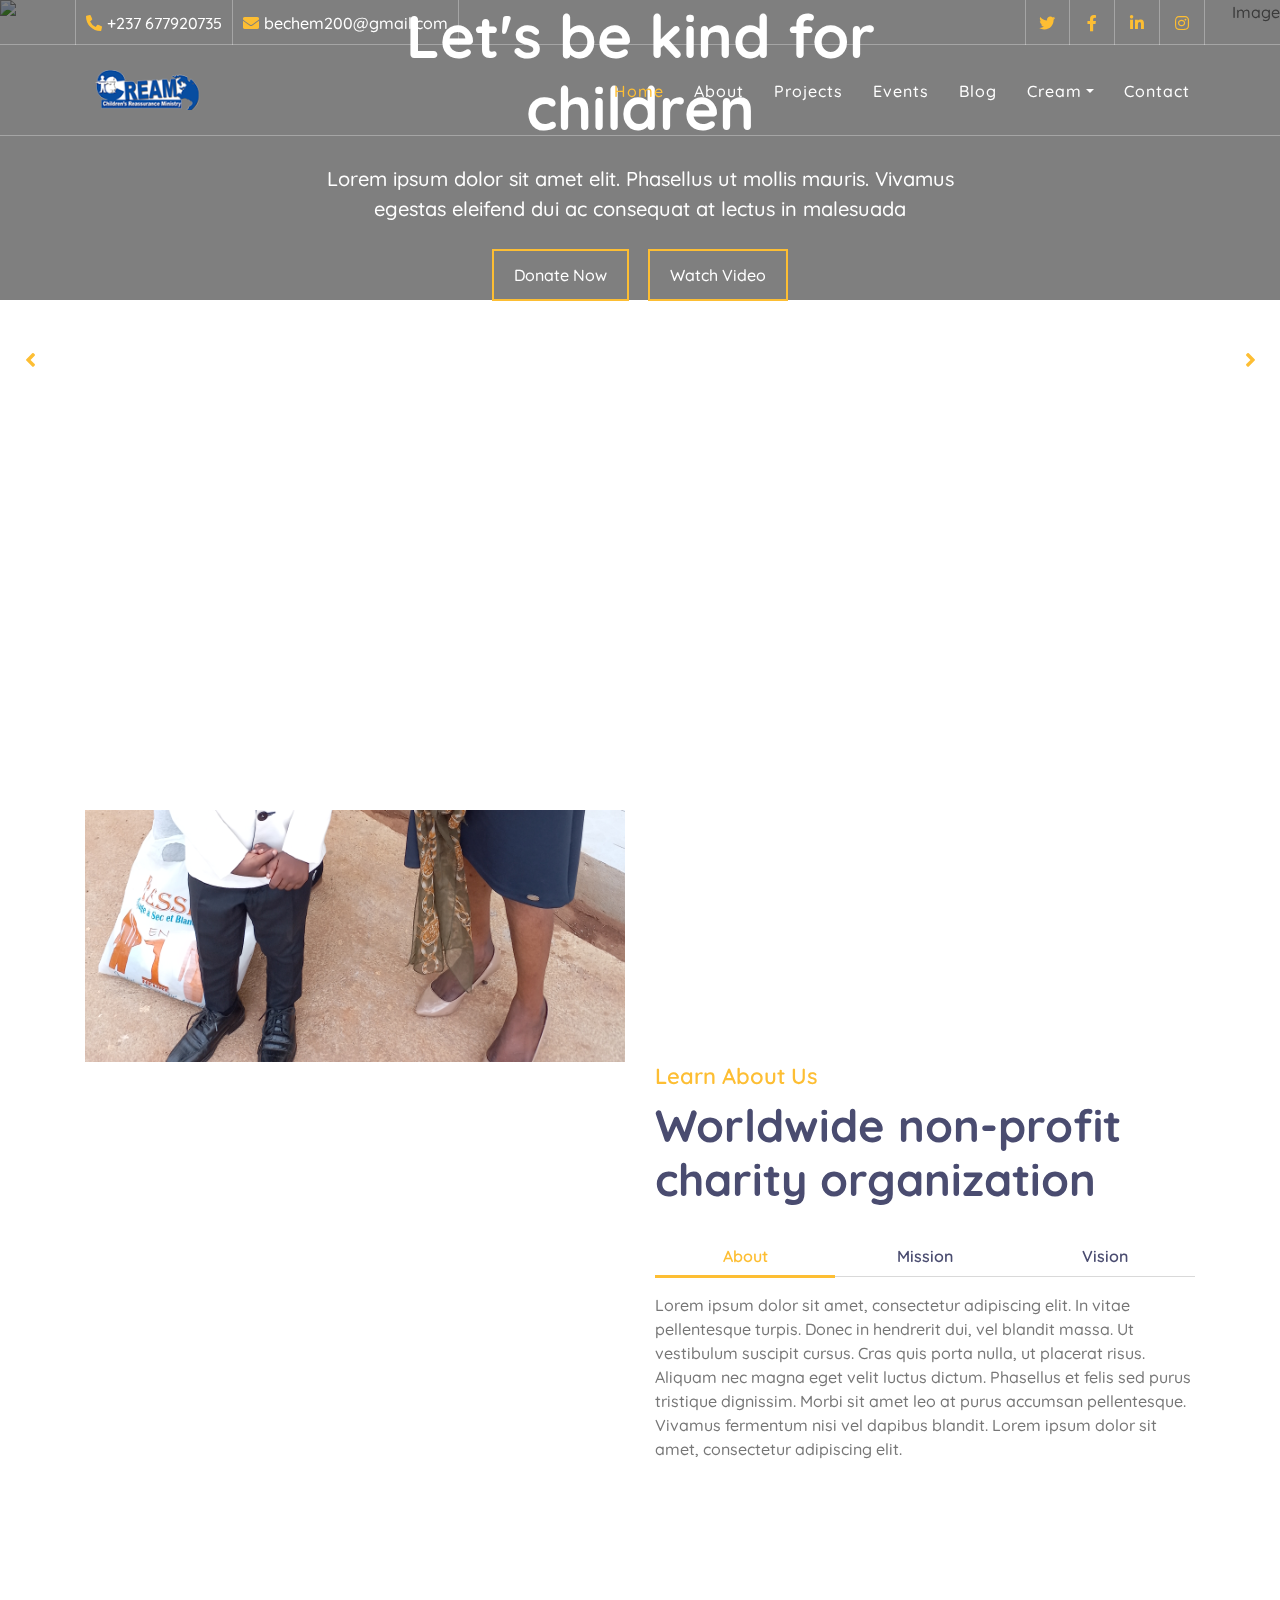
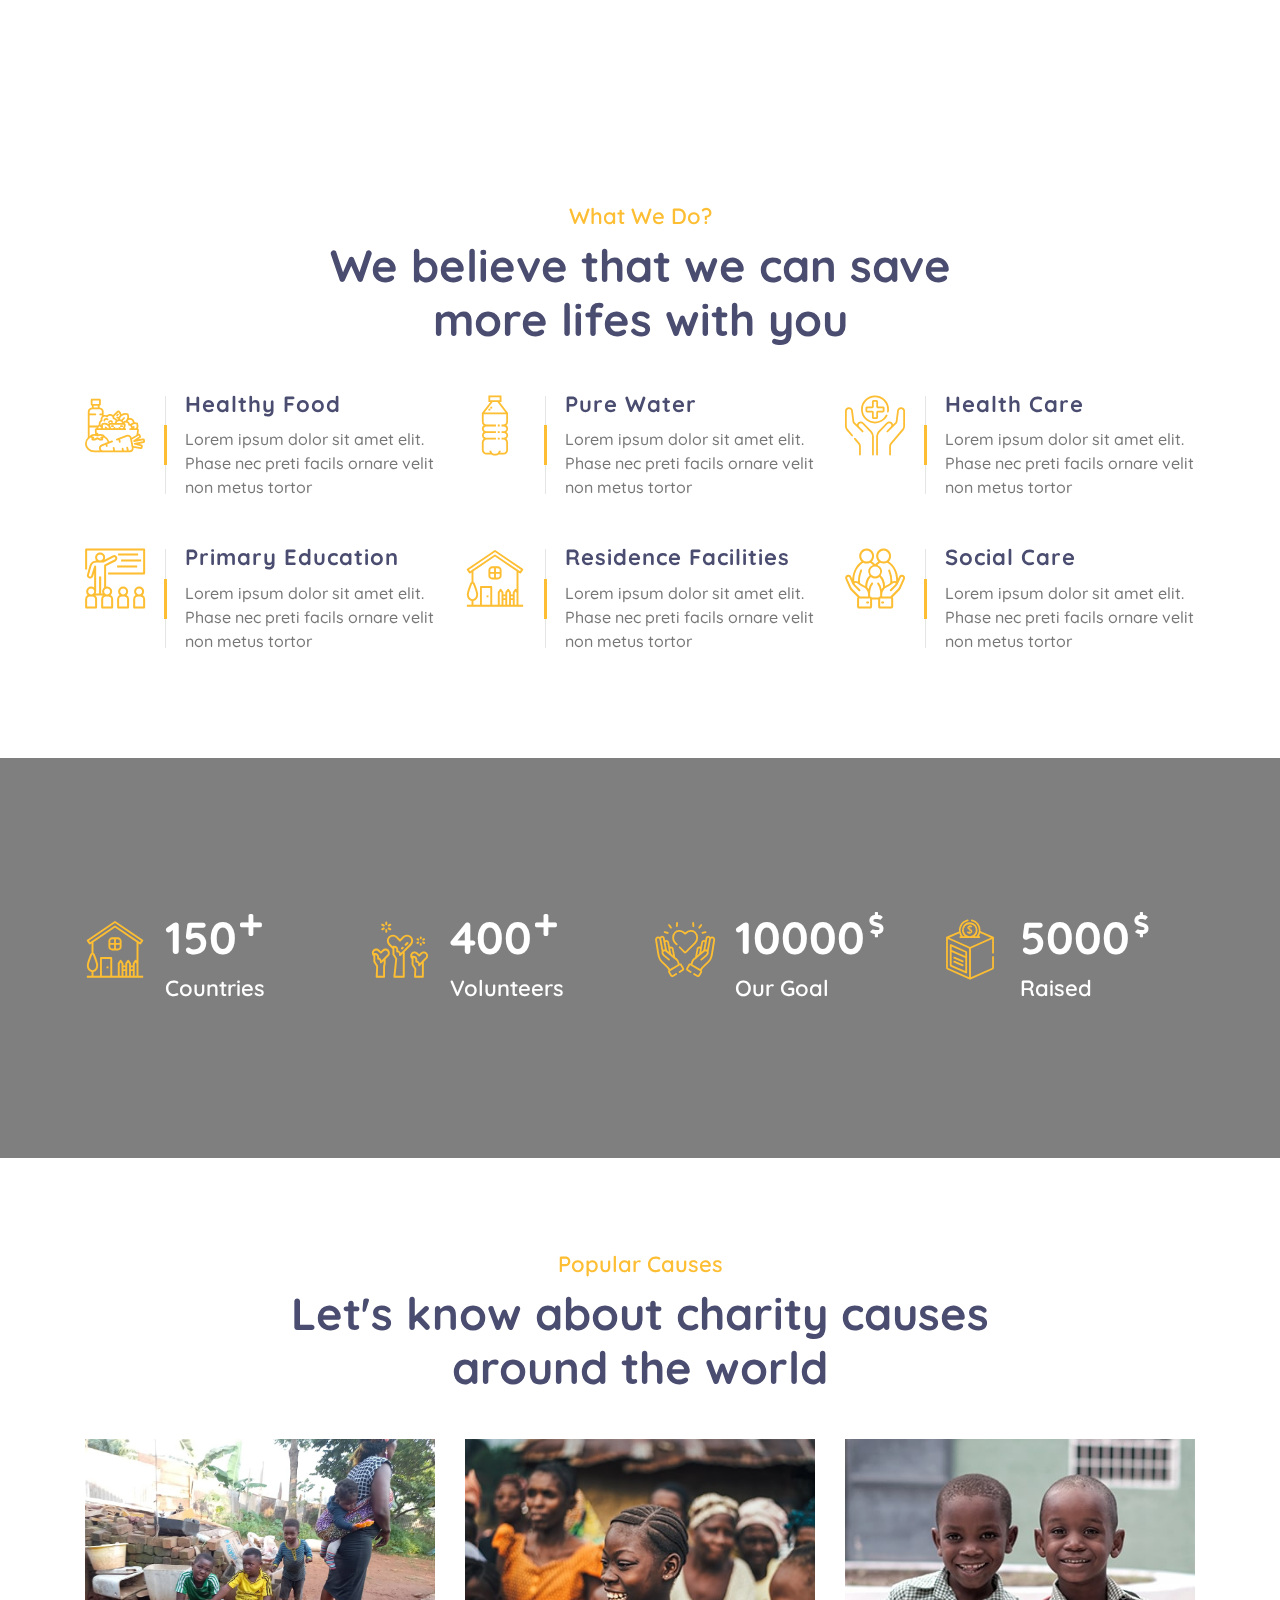
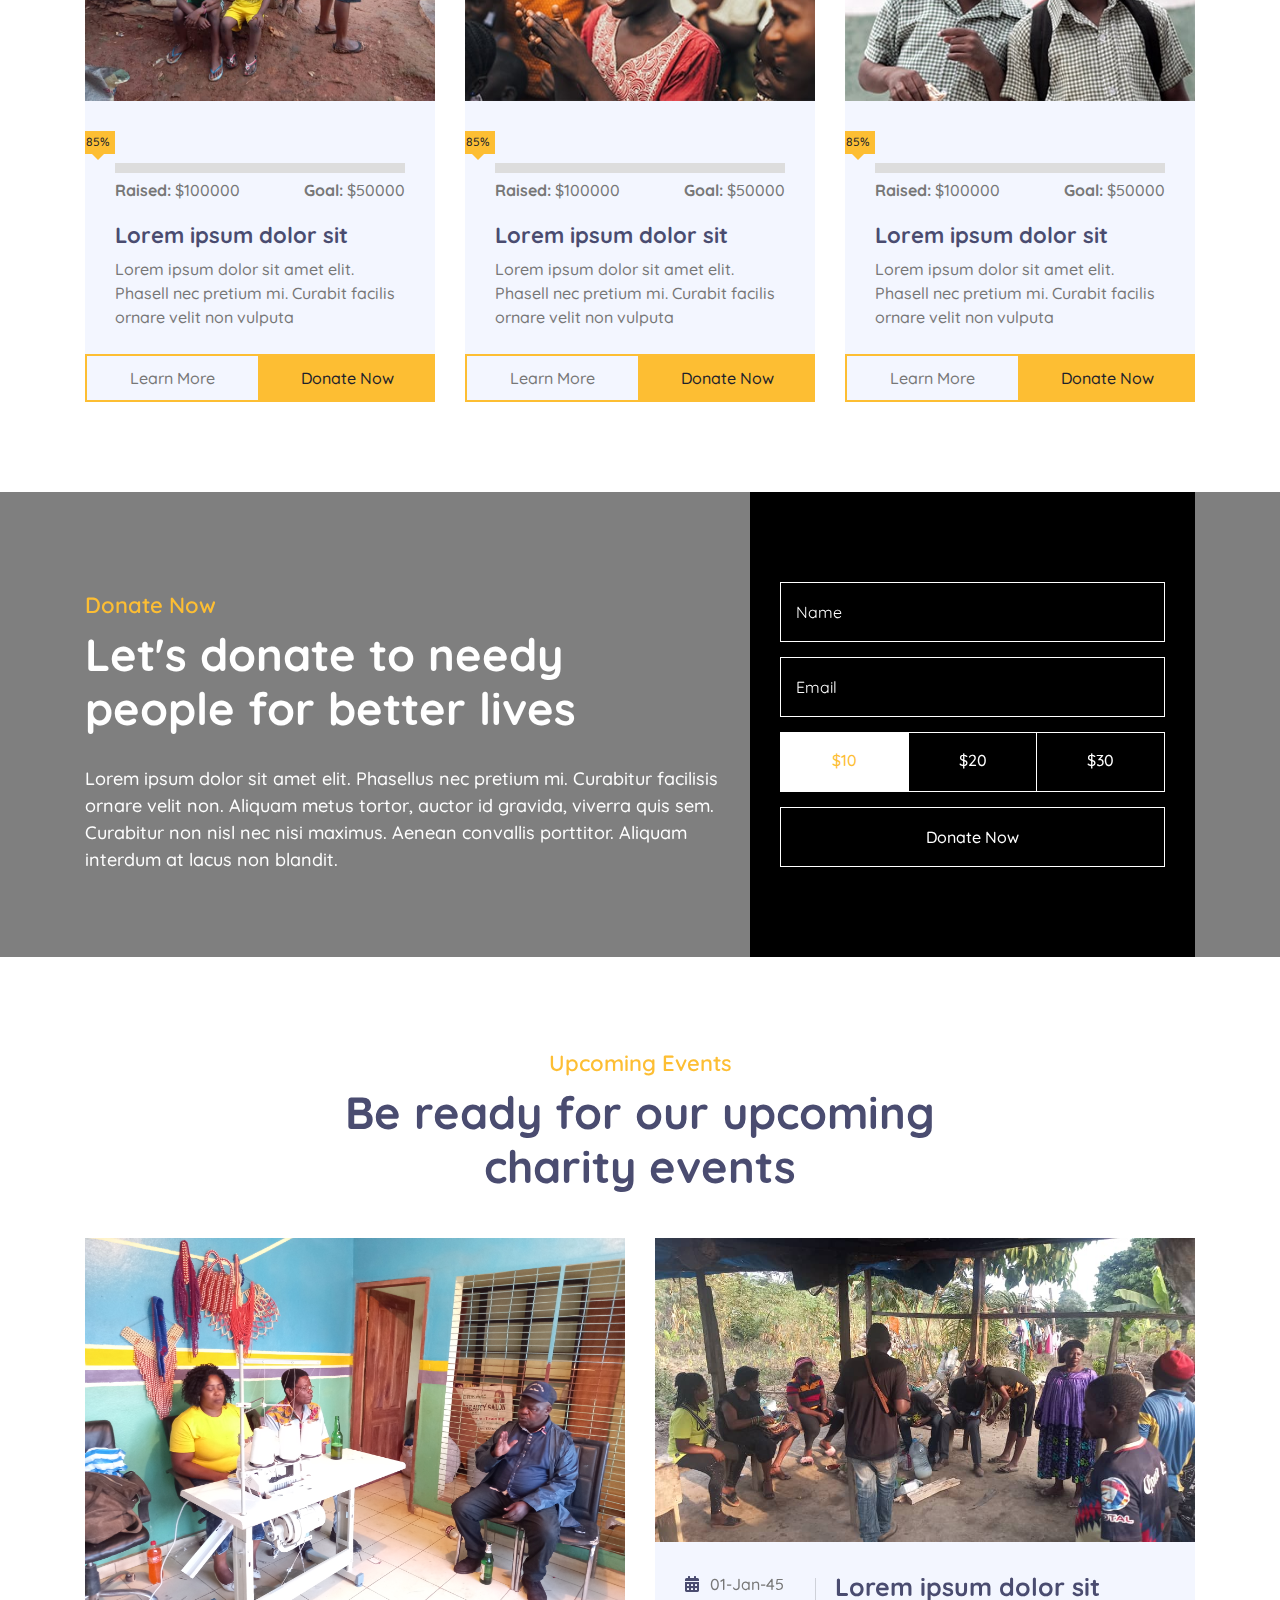
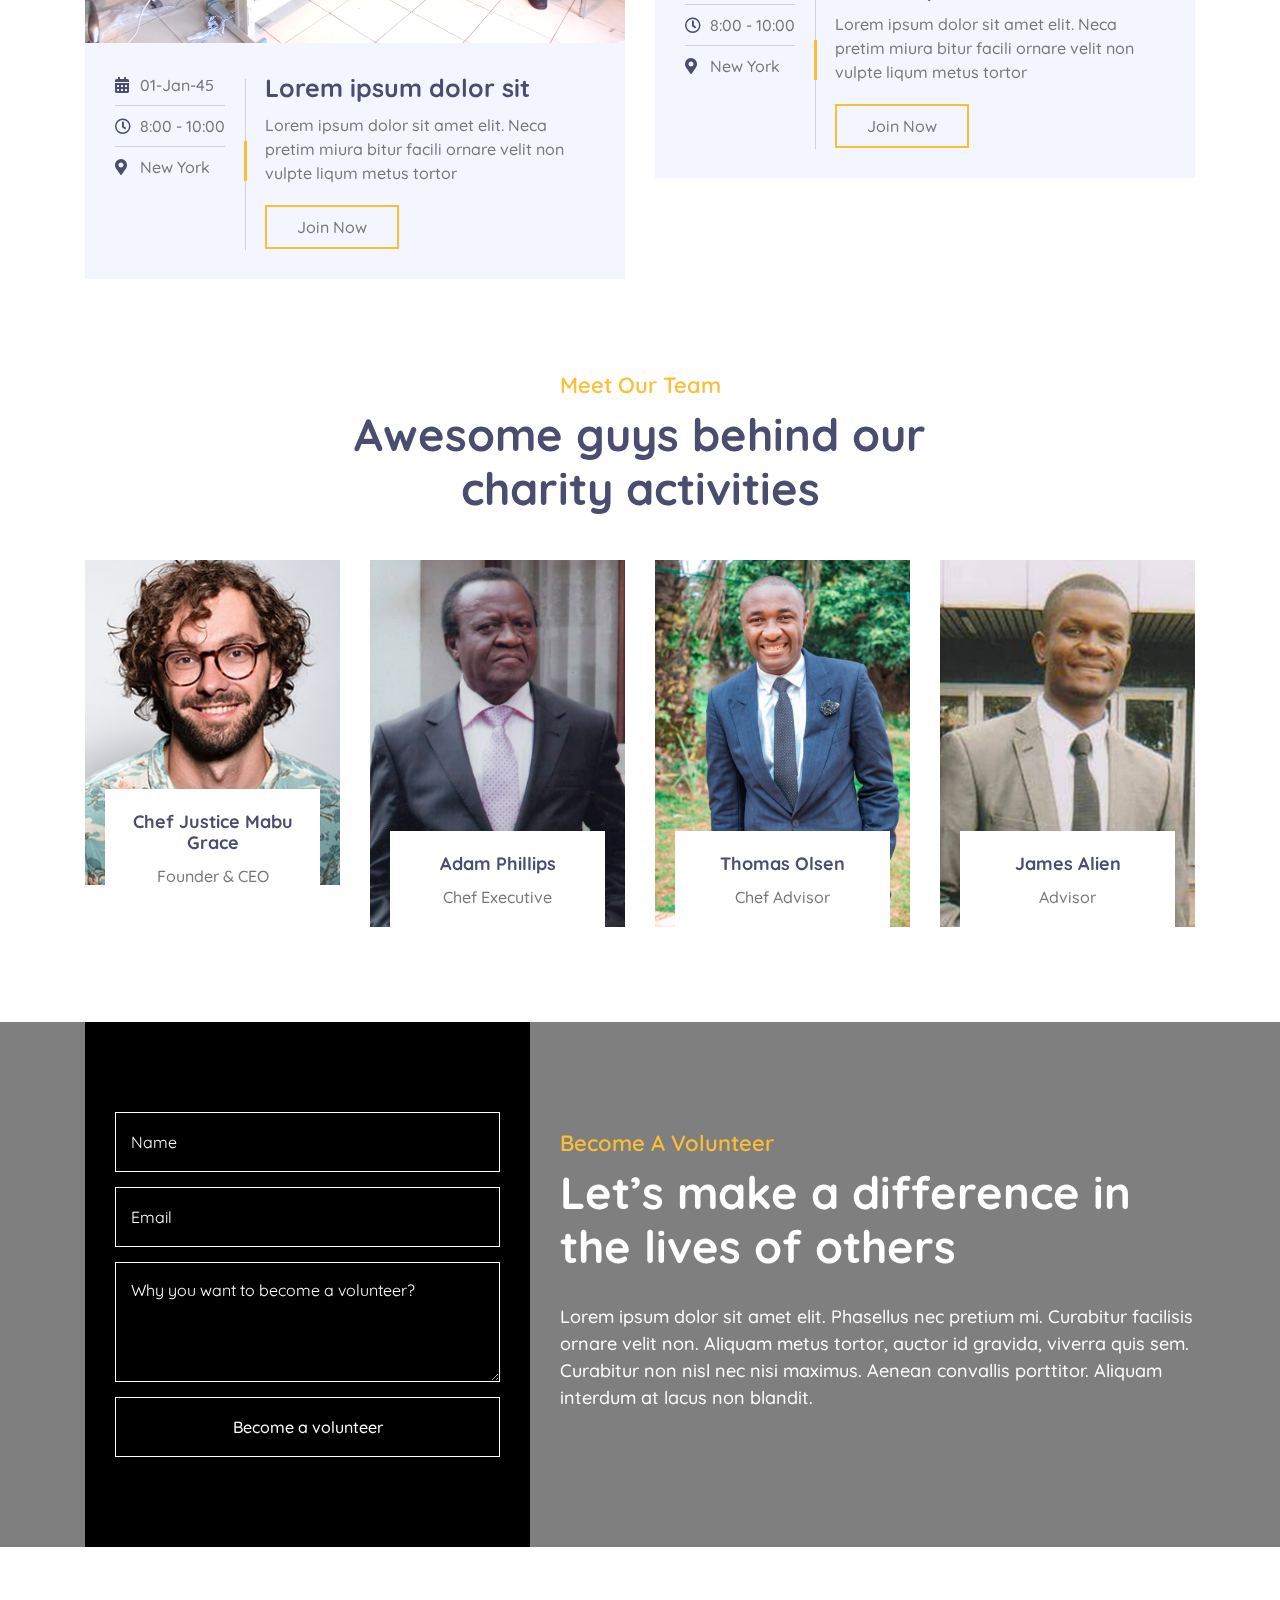
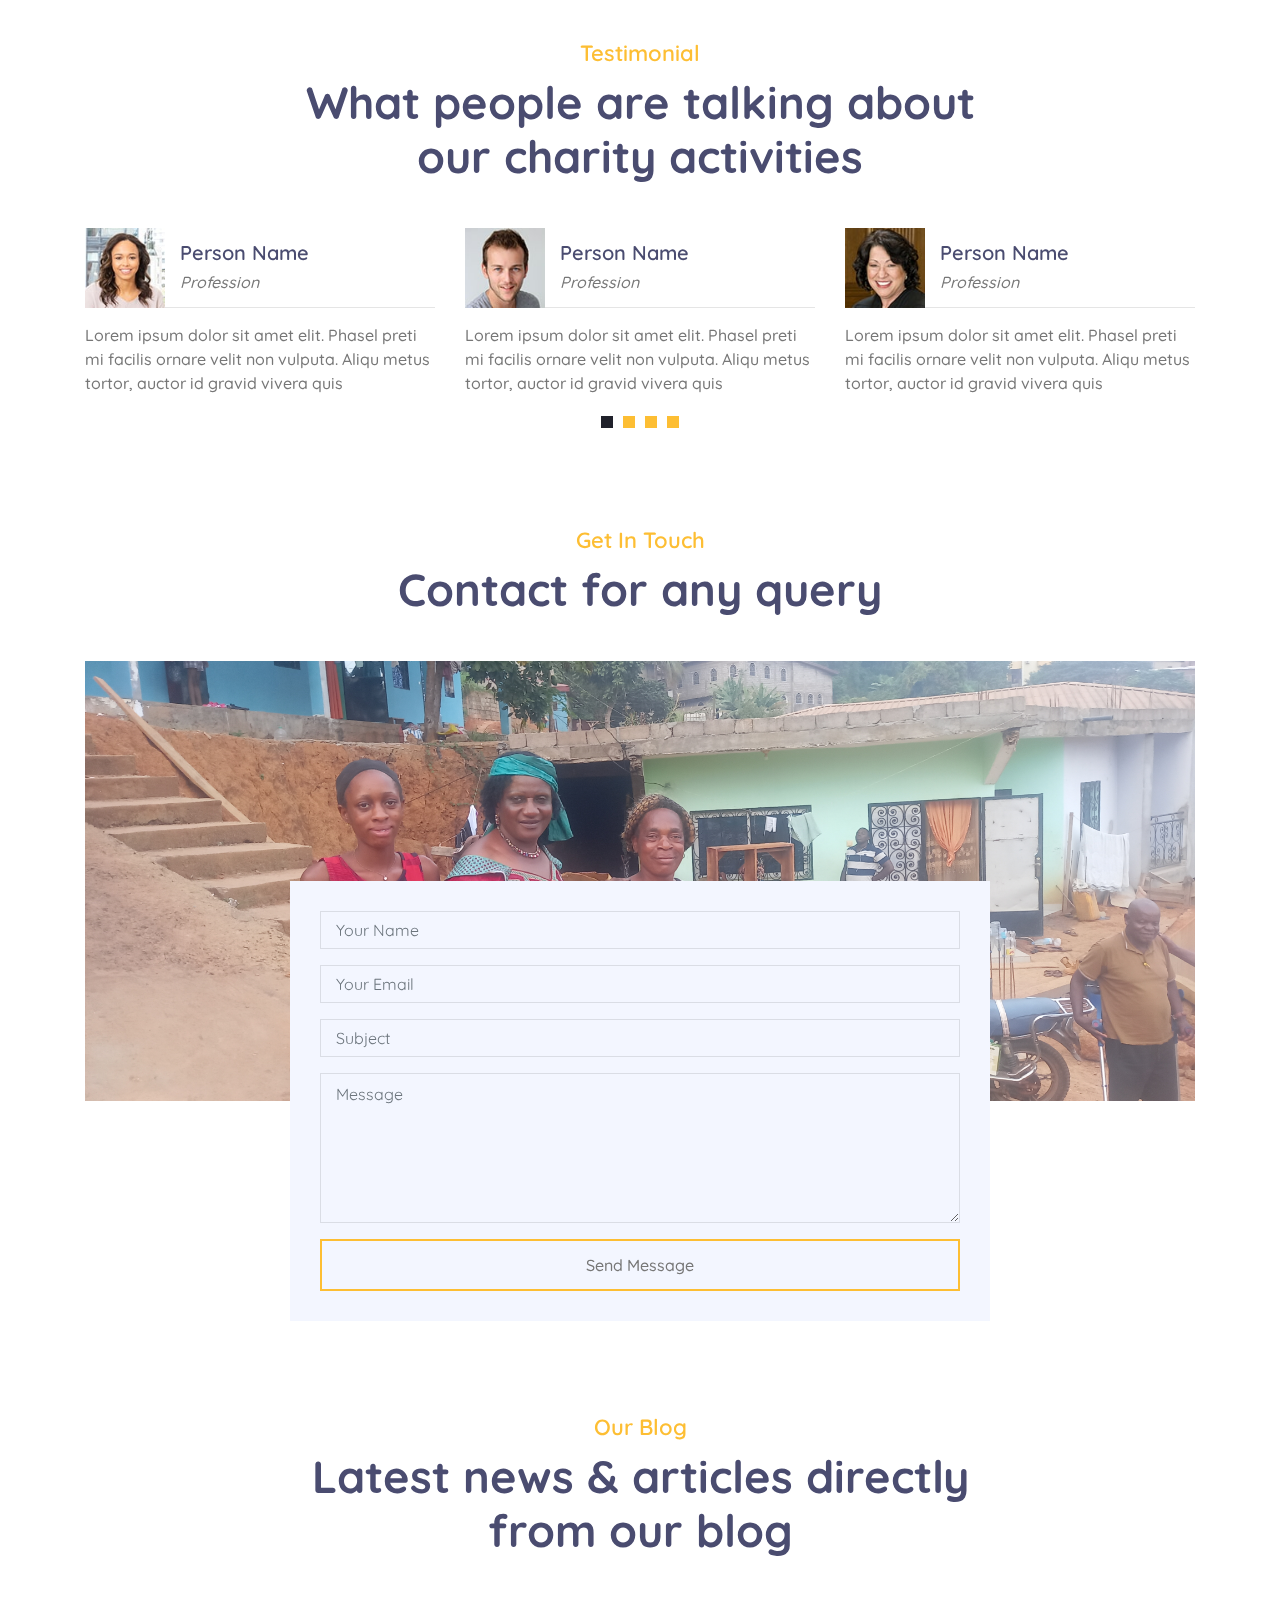
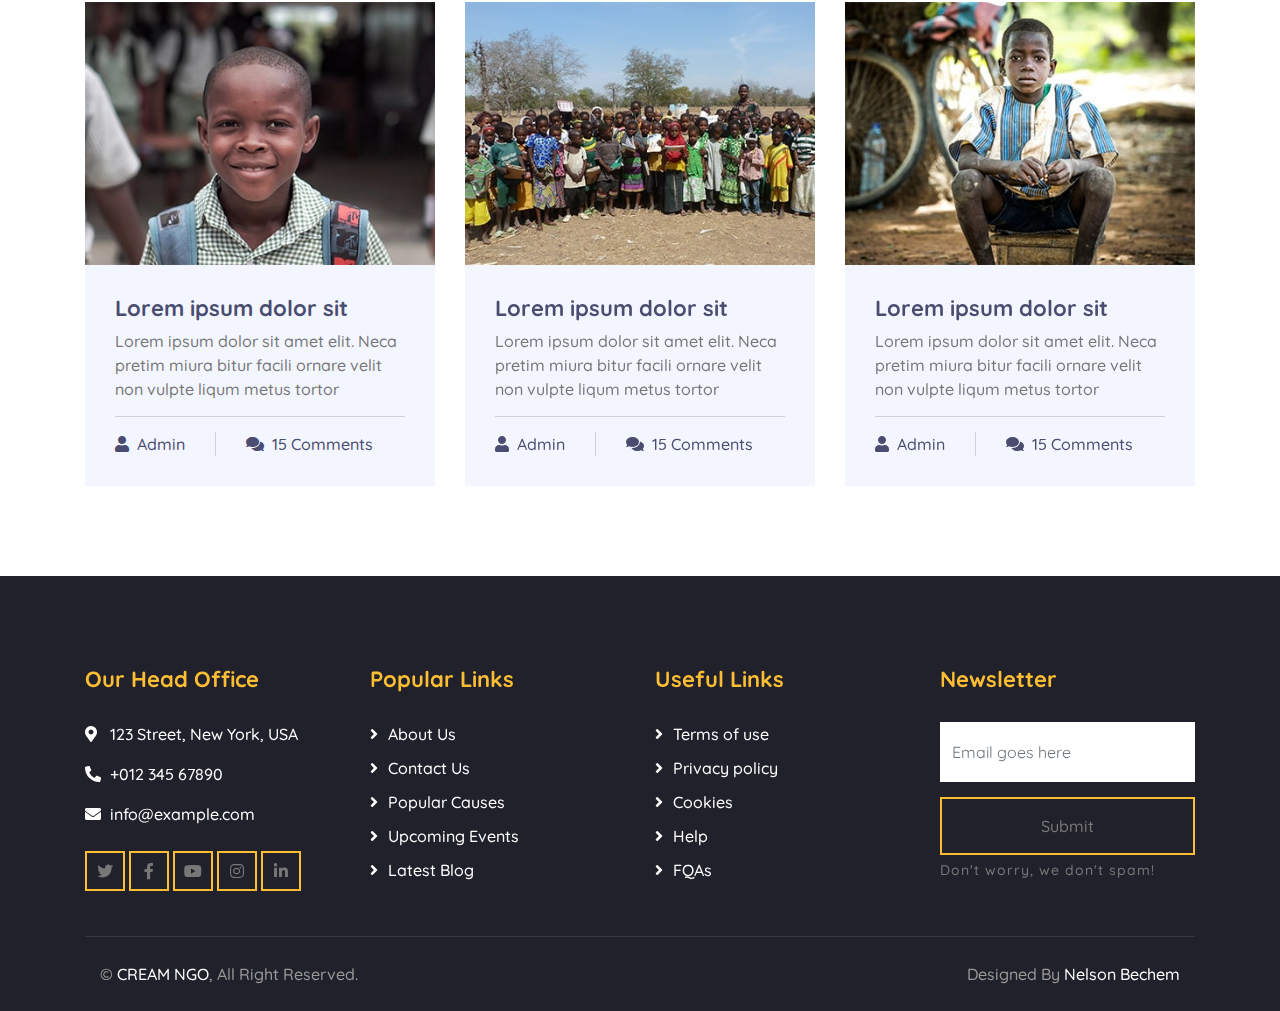
==== commit 5d30abc9: "process" ====
--- a/index.html
+++ b/index.html
@@ -1,931 +1,1170 @@
 <!DOCTYPE html>
 <html lang="en">
-    <head>
-        <meta charset="utf-8">
-        <title>Children's Resurance Ministry.</title>
-        <meta content="width=device-width, initial-scale=1.0" name="viewport">
-        <meta content="Free Website Template" name="keywords">
-        <meta content="Free Website Template" name="description">
-
-        <!-- Favicon -->
-        <link href="img/favicon.ico" rel="icon">
-
-        <!-- Google Font -->
-        <link href="https://fonts.googleapis.com/css2?family=Quicksand:wght@300;400;500;600;700&display=swap" rel="stylesheet">
-        
-        <!-- CSS Libraries -->
-        <link href="https://stackpath.bootstrapcdn.com/bootstrap/4.4.1/css/bootstrap.min.css" rel="stylesheet">
-        <link href="https://cdnjs.cloudflare.com/ajax/libs/font-awesome/5.10.0/css/all.min.css" rel="stylesheet">
-        <link href="lib/flaticon/font/flaticon.css" rel="stylesheet">
-        <link href="lib/animate/animate.min.css" rel="stylesheet">
-        <link href="lib/owlcarousel/assets/owl.carousel.min.css" rel="stylesheet">
-
-        <!-- Template Stylesheet -->
-        <link href="css/style.css" rel="stylesheet">
-    </head>
-
-    <body>
-        <!-- Top Bar Start -->
-        <div class="top-bar d-none d-md-block">
-            <div class="container-fluid">
-                <div class="row">
-                    <div class="col-md-8">
-                        <div class="top-bar-left">
-                            <div class="text">
-                                <i class="fa fa-phone-alt"></i>
-                                <p>+237 677920735</p>
-                            </div>
-                            <div class="text">
-                                <i class="fa fa-envelope"></i>
-                                <p>bechem200@gmail.com</p>
-                            </div>
-                        </div>
-                    </div>
-                    <div class="col-md-4">
-                        <div class="top-bar-right">
-                            <div class="social">
-                                <a href=""><i class="fab fa-twitter"></i></a>
-                                <a href=""><i class="fab fa-facebook-f"></i></a>
-                                <a href=""><i class="fab fa-linkedin-in"></i></a>
-                                <a href=""><i class="fab fa-instagram"></i></a>
-                            </div>
-                        </div>
-                    </div>
-                </div>
-            </div>
-        </div>
-        <!-- Top Bar End -->
-
-        <!-- Nav Bar Start -->
-        <div class="navbar navbar-expand-lg bg-dark navbar-dark">
-            <div class="container-fluid">
-                <a href="index.html" class="navbar-brand"><img src="./img/LOGO 222.png" alt=""></a>
-                <button type="button" class="navbar-toggler" data-toggle="collapse" data-target="#navbarCollapse">
-                    <span class="navbar-toggler-icon"></span>
-                </button>
-
-                <div class="collapse navbar-collapse justify-content-between" id="navbarCollapse">
-                    <div class="navbar-nav ml-auto">
-                        <a href="index.html" class="nav-item nav-link active">Home</a>
-                        <a href="about.html" class="nav-item nav-link">About</a>
-                        <a href="causes.html" class="nav-item nav-link">Projects</a>
-                        <a href="event.html" class="nav-item nav-link">Events</a>
-                        <a href="blog.html" class="nav-item nav-link">Blog</a>
-                        <div class="nav-item dropdown">
-                            <a href="#" class="nav-link dropdown-toggle" data-toggle="dropdown">Mission</a>
-                            <div class="dropdown-menu">
-                                <a href="single.html" class="dropdown-item">Detail Vision</a>
-                                <a href="service.html" class="dropdown-item">What We Do</a>
-                                <a href="team.html" class="dropdown-item">Meet The Team</a>
-                                <a href="donate.html" class="dropdown-item">Donate Now</a>
-                                <a href="volunteer.html" class="dropdown-item">Become A Volunteer</a>
-                            </div>
-                        </div>
-                        <a href="contact.html" class="nav-item nav-link">Contact</a>
-                    </div>
-                </div>
-            </div>
-        </div>
-        <!-- Nav Bar End -->
-
-
-        <!-- Carousel Start -->
-        <div class="carousel">
-            <div class="container-fluid">
-                <div class="owl-carousel">
-                    <div class="carousel-item">
-                        <div class="carousel-img">
-                            <img src="img/carousel-1.jpg" alt="Image">
-                        </div>
-                        <div class="carousel-text">
-                            <h1>Let's be kind for children</h1>
-                            <p>
-                                Lorem ipsum dolor sit amet elit. Phasellus ut mollis mauris. Vivamus egestas eleifend dui ac consequat at lectus in malesuada
-                            </p>
-                            <div class="carousel-btn">
-                                <a class="btn btn-custom" href="">Donate Now</a>
-                                <a class="btn btn-custom btn-play" data-toggle="modal" data-src="https://www.youtube.com/embed/DWRcNpR6Kdc" data-target="#videoModal">Watch Video</a>
-                            </div>
-                        </div>
-                    </div>
-                    <div class="carousel-item">
-                        <div class="carousel-img">
-                            <img src="img/carousel-2.jpg" alt="Image">
-                        </div>
-                        <div class="carousel-text">
-                            <h1>Get Involved with helping hand</h1>
-                            <p>
-                                Morbi sagittis turpis id suscipit feugiat. Suspendisse eu augue urna. Morbi sagittis, orci sodales varius fermentum, tortor
-                            </p>
-                            <div class="carousel-btn">
-                                <a class="btn btn-custom" href="">Donate Now</a>
-                                <a class="btn btn-custom btn-play" data-toggle="modal" data-src="https://www.youtube.com/embed/DWRcNpR6Kdc" data-target="#videoModal">Watch Video</a>
-                            </div>
-                        </div>
-                    </div>
-                    <div class="carousel-item">
-                        <div class="carousel-img">
-                            <img src="img/carousel-3.jpg" alt="Image">
-                        </div>
-                        <div class="carousel-text">
-                            <h1>Bringing smiles to millions</h1>
-                            <p>
-                                Sed ultrices, est eget feugiat accumsan, dui nibh egestas tortor, ut rhoncus nibh ligula euismod quam. Proin pellentesque odio
-                            </p>
-                            <div class="carousel-btn">
-                                <a class="btn btn-custom" href="">Donate Now</a>
-                                <a class="btn btn-custom btn-play" data-toggle="modal" data-src="https://www.youtube.com/embed/DWRcNpR6Kdc" data-target="#videoModal">Watch Video</a>
-                            </div>
-                        </div>
-                    </div>
-                </div>
-            </div>
-        </div>
-        <!-- Carousel End -->
-
-        <!-- Video Modal Start-->
-        <div class="modal fade" id="videoModal" tabindex="-1" role="dialog" aria-labelledby="exampleModalLabel" aria-hidden="true">
-            <div class="modal-dialog" role="document">
-                <div class="modal-content">
-                    <div class="modal-body">
-                        <button type="button" class="close" data-dismiss="modal" aria-label="Close">
-                            <span aria-hidden="true">&times;</span>
-                        </button>        
-                        <!-- 16:9 aspect ratio -->
-                        <div class="embed-responsive embed-responsive-16by9">
-                            <iframe class="embed-responsive-item" src="" id="video"  allowscriptaccess="always" allow="autoplay"></iframe>
-                        </div>
-                    </div>
-                </div>
-            </div>
-        </div> 
-        <!-- Video Modal End -->
-        
-
-        <!-- About Start -->
-        <div class="about">
-            <div class="container">
-                <div class="row align-items-center">
-                    <div class="col-lg-6">
-                        <div class="about-img" data-parallax="scroll" data-image-src="img/about.jpg"></div>
-                    </div>
-                    <div class="col-lg-6">
-                        <div class="section-header">
-                            <p>Learn About Us</p>
-                            <h2>Worldwide non-profit charity organization</h2>
-                        </div>
-                        <div class="about-tab">
-                            <ul class="nav nav-pills nav-justified">
-                                <li class="nav-item">
-                                    <a class="nav-link active" data-toggle="pill" href="#tab-content-1">About</a>
-                                </li>
-                                <li class="nav-item">
-                                    <a class="nav-link" data-toggle="pill" href="#tab-content-2">Mission</a>
-                                </li>
-                                <li class="nav-item">
-                                    <a class="nav-link" data-toggle="pill" href="#tab-content-3">Vision</a>
-                                </li>
-                            </ul>
-
-                            <div class="tab-content">
-                                <div id="tab-content-1" class="container tab-pane active">
-                                    Lorem ipsum dolor sit amet, consectetur adipiscing elit. In vitae pellentesque turpis. Donec in hendrerit dui, vel blandit massa. Ut vestibulum suscipit cursus. Cras quis porta nulla, ut placerat risus. Aliquam nec magna eget velit luctus dictum. Phasellus et felis sed purus tristique dignissim. Morbi sit amet leo at purus accumsan pellentesque. Vivamus fermentum nisi vel dapibus blandit. Lorem ipsum dolor sit amet, consectetur adipiscing elit.
-                                </div>
-                                <div id="tab-content-2" class="container tab-pane fade">
-                                    Sed tincidunt, magna ut vehicula volutpat, turpis diam condimentum justo, posuere congue turpis massa in mi. Proin ornare at massa at fermentum. Nunc aliquet sed nisi iaculis ornare. Nam semper tortor eget est egestas, eu sagittis nunc sodales. Interdum et malesuada fames ac ante ipsum primis in faucibus. Praesent bibendum sapien sed purus molestie malesuada. Lorem ipsum dolor sit amet, consectetur adipiscing elit.
-                                </div>
-                                <div id="tab-content-3" class="container tab-pane fade">
-                                    Aliquam dolor odio, mollis sed feugiat sit amet, feugiat ut sapien. Nunc eu dignissim lorem. Suspendisse at hendrerit enim. Interdum et malesuada fames ac ante ipsum primis in faucibus. Sed condimentum semper turpis vel facilisis. Nunc vel faucibus orci. Mauris ut mauris rhoncus, efficitur nisi at, venenatis quam. Praesent egestas pretium enim sit amet finibus. Curabitur at erat molestie, tincidunt lorem eget, consequat ligula.
-                                </div>
-                            </div>
-                        </div>
-                    </div>
-                </div>
-            </div>
-        </div>
-        <!-- About End -->
-
-
-        <!-- Service Start -->
-        <div class="service">
-            <div class="container">
-                <div class="section-header text-center">
-                    <p>What We Do?</p>
-                    <h2>We believe that we can save more lifes with you</h2>
-                </div>
-                <div class="row">
-                    <div class="col-lg-4 col-md-6">
-                        <div class="service-item">
-                            <div class="service-icon">
-                                <i class="flaticon-diet"></i>
-                            </div>
-                            <div class="service-text">
-                                <h3>Healthy Food</h3>
-                                <p>Lorem ipsum dolor sit amet elit. Phase nec preti facils ornare velit non metus tortor</p>
-                            </div>
-                        </div>
-                    </div>
-                    <div class="col-lg-4 col-md-6">
-                        <div class="service-item">
-                            <div class="service-icon">
-                                <i class="flaticon-water"></i>
-                            </div>
-                            <div class="service-text">
-                                <h3>Pure Water</h3>
-                                <p>Lorem ipsum dolor sit amet elit. Phase nec preti facils ornare velit non metus tortor</p>
-                            </div>
-                        </div>
-                    </div>
-                    <div class="col-lg-4 col-md-6">
-                        <div class="service-item">
-                            <div class="service-icon">
-                                <i class="flaticon-healthcare"></i>
-                            </div>
-                            <div class="service-text">
-                                <h3>Health Care</h3>
-                                <p>Lorem ipsum dolor sit amet elit. Phase nec preti facils ornare velit non metus tortor</p>
-                            </div>
-                        </div>
-                    </div>
-                    <div class="col-lg-4 col-md-6">
-                        <div class="service-item">
-                            <div class="service-icon">
-                                <i class="flaticon-education"></i>
-                            </div>
-                            <div class="service-text">
-                                <h3>Primary Education</h3>
-                                <p>Lorem ipsum dolor sit amet elit. Phase nec preti facils ornare velit non metus tortor</p>
-                            </div>
-                        </div>
-                    </div>
-                    <div class="col-lg-4 col-md-6">
-                        <div class="service-item">
-                            <div class="service-icon">
-                                <i class="flaticon-home"></i>
-                            </div>
-                            <div class="service-text">
-                                <h3>Residence Facilities</h3>
-                                <p>Lorem ipsum dolor sit amet elit. Phase nec preti facils ornare velit non metus tortor</p>
-                            </div>
-                        </div>
-                    </div>
-                    <div class="col-lg-4 col-md-6">
-                        <div class="service-item">
-                            <div class="service-icon">
-                                <i class="flaticon-social-care"></i>
-                            </div>
-                            <div class="service-text">
-                                <h3>Social Care</h3>
-                                <p>Lorem ipsum dolor sit amet elit. Phase nec preti facils ornare velit non metus tortor</p>
-                            </div>
-                        </div>
-                    </div>
-                </div>
-            </div>
-        </div>
-        <!-- Service End -->
-        
-        
-        <!-- Facts Start -->
-        <div class="facts" data-parallax="scroll" data-image-src="img/facts.jpg">
-            <div class="container">
-                <div class="row">
-                    <div class="col-lg-3 col-md-6">
-                        <div class="facts-item">
-                            <i class="flaticon-home"></i>
-                            <div class="facts-text">
-                                <h3 class="facts-plus" data-toggle="counter-up">150</h3>
-                                <p>Countries</p>
-                            </div>
-                        </div>
-                    </div>
-                    <div class="col-lg-3 col-md-6">
-                        <div class="facts-item">
-                            <i class="flaticon-charity"></i>
-                            <div class="facts-text">
-                                <h3 class="facts-plus" data-toggle="counter-up">400</h3>
-                                <p>Volunteers</p>
-                            </div>
-                        </div>
-                    </div>
-                    <div class="col-lg-3 col-md-6">
-                        <div class="facts-item">
-                            <i class="flaticon-kindness"></i>
-                            <div class="facts-text">
-                                <h3 class="facts-dollar" data-toggle="counter-up">10000</h3>
-                                <p>Our Goal</p>
-                            </div>
-                        </div>
-                    </div>
-                    <div class="col-lg-3 col-md-6">
-                        <div class="facts-item">
-                            <i class="flaticon-donation"></i>
-                            <div class="facts-text">
-                                <h3 class="facts-dollar" data-toggle="counter-up">5000</h3>
-                                <p>Raised</p>
-                            </div>
-                        </div>
-                    </div>
-                </div>
-            </div>
-        </div>
-        <!-- Facts End -->
-        
-        
-        <!-- Causes Start -->
-        <div class="causes">
-            <div class="container">
-                <div class="section-header text-center">
-                    <p>Popular Causes</p>
-                    <h2>Let's know about charity causes around the world</h2>
-                </div>
-                <div class="owl-carousel causes-carousel">
-                    <div class="causes-item">
-                        <div class="causes-img">
-                            <img src="img/causes-1.jpg" alt="Image">
-                        </div>
-                        <div class="causes-progress">
-                            <div class="progress">
-                                <div class="progress-bar" role="progressbar" aria-valuenow="85" aria-valuemin="0" aria-valuemax="100">
-                                    <span>85%</span>
-                                </div>
-                            </div>
-                            <div class="progress-text">
-                                <p><strong>Raised:</strong> $100000</p>
-                                <p><strong>Goal:</strong> $50000</p>
-                            </div>
-                        </div>
-                        <div class="causes-text">
-                            <h3>Lorem ipsum dolor sit</h3>
-                            <p>Lorem ipsum dolor sit amet elit. Phasell nec pretium mi. Curabit facilis ornare velit non vulputa</p>
-                        </div>
-                        <div class="causes-btn">
-                            <a class="btn btn-custom">Learn More</a>
-                            <a class="btn btn-custom">Donate Now</a>
-                        </div>
-                    </div>
-                    <div class="causes-item">
-                        <div class="causes-img">
-                            <img src="img/causes-2.jpg" alt="Image">
-                        </div>
-                        <div class="causes-progress">
-                            <div class="progress">
-                                <div class="progress-bar" role="progressbar" aria-valuenow="85" aria-valuemin="0" aria-valuemax="100">
-                                    <span>85%</span>
-                                </div>
-                            </div>
-                            <div class="progress-text">
-                                <p><strong>Raised:</strong> $100000</p>
-                                <p><strong>Goal:</strong> $50000</p>
-                            </div>
-                        </div>
-                        <div class="causes-text">
-                            <h3>Lorem ipsum dolor sit</h3>
-                            <p>Lorem ipsum dolor sit amet elit. Phasell nec pretium mi. Curabit facilis ornare velit non vulputa</p>
-                        </div>
-                        <div class="causes-btn">
-                            <a class="btn btn-custom">Learn More</a>
-                            <a class="btn btn-custom">Donate Now</a>
-                        </div>
-                    </div>
-                    <div class="causes-item">
-                        <div class="causes-img">
-                            <img src="img/causes-3.jpg" alt="Image">
-                        </div>
-                        <div class="causes-progress">
-                            <div class="progress">
-                                <div class="progress-bar" role="progressbar" aria-valuenow="85" aria-valuemin="0" aria-valuemax="100">
-                                    <span>85%</span>
-                                </div>
-                            </div>
-                            <div class="progress-text">
-                                <p><strong>Raised:</strong> $100000</p>
-                                <p><strong>Goal:</strong> $50000</p>
-                            </div>
-                        </div>
-                        <div class="causes-text">
-                            <h3>Lorem ipsum dolor sit</h3>
-                            <p>Lorem ipsum dolor sit amet elit. Phasell nec pretium mi. Curabit facilis ornare velit non vulputa</p>
-                        </div>
-                        <div class="causes-btn">
-                            <a class="btn btn-custom">Learn More</a>
-                            <a class="btn btn-custom">Donate Now</a>
-                        </div>
-                    </div>
-                    <div class="causes-item">
-                        <div class="causes-img">
-                            <img src="img/causes-4.jpg" alt="Image">
-                        </div>
-                        <div class="causes-progress">
-                            <div class="progress">
-                                <div class="progress-bar" role="progressbar" aria-valuenow="85" aria-valuemin="0" aria-valuemax="100">
-                                    <span>85%</span>
-                                </div>
-                            </div>
-                            <div class="progress-text">
-                                <p><strong>Raised:</strong> $100000</p>
-                                <p><strong>Goal:</strong> $50000</p>
-                            </div>
-                        </div>
-                        <div class="causes-text">
-                            <h3>Lorem ipsum dolor sit</h3>
-                            <p>Lorem ipsum dolor sit amet elit. Phasell nec pretium mi. Curabit facilis ornare velit non vulputa</p>
-                        </div>
-                        <div class="causes-btn">
-                            <a class="btn btn-custom">Learn More</a>
-                            <a class="btn btn-custom">Donate Now</a>
-                        </div>
-                    </div>
-                </div>
-            </div>
-        </div>
-        <!-- Causes End -->
-        
-        
-        <!-- Donate Start -->
-        <div class="donate" data-parallax="scroll" data-image-src="img/donate.jpg">
-            <div class="container">
-                <div class="row align-items-center">
-                    <div class="col-lg-7">
-                        <div class="donate-content">
-                            <div class="section-header">
-                                <p>Donate Now</p>
-                                <h2>Let's donate to needy people for better lives</h2>
-                            </div>
-                            <div class="donate-text">
-                                <p>
-                                    Lorem ipsum dolor sit amet elit. Phasellus nec pretium mi. Curabitur facilisis ornare velit non. Aliquam metus tortor, auctor id gravida, viverra quis sem. Curabitur non nisl nec nisi maximus. Aenean convallis porttitor. Aliquam interdum at lacus non blandit.
-                                </p>
-                            </div>
-                        </div>
-                    </div>
-                    <div class="col-lg-5">
-                        <div class="donate-form">
-                            <form>
-                                <div class="control-group">
-                                    <input type="text" class="form-control" placeholder="Name" required="required" />
-                                </div>
-                                <div class="control-group">
-                                    <input type="email" class="form-control" placeholder="Email" required="required" />
-                                </div>
-                                <div class="btn-group btn-group-toggle" data-toggle="buttons">
-                                    <label class="btn btn-custom active">
-                                        <input type="radio" name="options" checked> $10
-                                    </label>
-                                    <label class="btn btn-custom">
-                                        <input type="radio" name="options"> $20
-                                    </label>
-                                    <label class="btn btn-custom">
-                                        <input type="radio" name="options"> $30
-                                    </label>
-                                </div>
-                                <div>
-                                    <button class="btn btn-custom" type="submit">Donate Now</button>
-                                </div>
-                            </form>
-                        </div>
-                    </div>
-                </div>
-            </div>
-        </div>
-        <!-- Donate End -->
-        
-        
-        <!-- Event Start -->
-        <div class="event">
-            <div class="container">
-                <div class="section-header text-center">
-                    <p>Upcoming Events</p>
-                    <h2>Be ready for our upcoming charity events</h2>
-                </div>
-                <div class="row">
-                    <div class="col-lg-6">
-                        <div class="event-item">
-                            <img src="img/event-1.jpg" alt="Image">
-                            <div class="event-content">
-                                <div class="event-meta">
-                                    <p><i class="fa fa-calendar-alt"></i>01-Jan-45</p>
-                                    <p><i class="far fa-clock"></i>8:00 - 10:00</p>
-                                    <p><i class="fa fa-map-marker-alt"></i>New York</p>
-                                </div>
-                                <div class="event-text">
-                                    <h3>Lorem ipsum dolor sit</h3>
-                                    <p>
-                                        Lorem ipsum dolor sit amet elit. Neca pretim miura bitur facili ornare velit non vulpte liqum metus tortor
-                                    </p>
-                                    <a class="btn btn-custom" href="">Join Now</a>
-                                </div>
-                            </div>
-                        </div>
-                    </div>
-                    <div class="col-lg-6">
-                        <div class="event-item">
-                            <img src="img/event-2.jpg" alt="Image">
-                            <div class="event-content">
-                                <div class="event-meta">
-                                    <p><i class="fa fa-calendar-alt"></i>01-Jan-45</p>
-                                    <p><i class="far fa-clock"></i>8:00 - 10:00</p>
-                                    <p><i class="fa fa-map-marker-alt"></i>New York</p>
-                                </div>
-                                <div class="event-text">
-                                    <h3>Lorem ipsum dolor sit</h3>
-                                    <p>
-                                        Lorem ipsum dolor sit amet elit. Neca pretim miura bitur facili ornare velit non vulpte liqum metus tortor
-                                    </p>
-                                    <a class="btn btn-custom" href="">Join Now</a>
-                                </div>
-                            </div>
-                        </div>
-                    </div>
-                </div>
-            </div>
-        </div>
-        <!-- Event End -->
-
-
-        <!-- Team Start -->
-        <div class="team">
-            <div class="container">
-                <div class="section-header text-center">
-                    <p>Meet Our Team</p>
-                    <h2>Awesome guys behind our charity activities</h2>
-                </div>
-                <div class="row">
-                    <div class="col-lg-3 col-md-6">
-                        <div class="team-item">
-                            <div class="team-img">
-                                <img src="img/team-1.jpg" alt="Team Image">
-                            </div>
-                            <div class="team-text">
-                                <h2>Chef Justice Mabu Grace</h2>
-                                <p>Founder & CEO</p>
-                                <div class="team-social">
-                                    <a href=""><i class="fab fa-twitter"></i></a>
-                                    <a href=""><i class="fab fa-facebook-f"></i></a>
-                                    <a href=""><i class="fab fa-linkedin-in"></i></a>
-                                    <a href=""><i class="fab fa-instagram"></i></a>
-                                </div>
-                            </div>
-                        </div>
-                    </div>
-                    <div class="col-lg-3 col-md-6">
-                        <div class="team-item">
-                            <div class="team-img">
-                                <img src="img/team-2.jpg" alt="Team Image">
-                            </div>
-                            <div class="team-text">
-                                <h2>Adam Phillips</h2>
-                                <p>Chef Executive</p>
-                                <div class="team-social">
-                                    <a href=""><i class="fab fa-twitter"></i></a>
-                                    <a href=""><i class="fab fa-facebook-f"></i></a>
-                                    <a href=""><i class="fab fa-linkedin-in"></i></a>
-                                    <a href=""><i class="fab fa-instagram"></i></a>
-                                </div>
-                            </div>
-                        </div>
-                    </div>
-                    <div class="col-lg-3 col-md-6">
-                        <div class="team-item">
-                            <div class="team-img">
-                                <img src="img/team-3.jpg" alt="Team Image">
-                            </div>
-                            <div class="team-text">
-                                <h2>Thomas Olsen</h2>
-                                <p>Chef Advisor</p>
-                                <div class="team-social">
-                                    <a href=""><i class="fab fa-twitter"></i></a>
-                                    <a href=""><i class="fab fa-facebook-f"></i></a>
-                                    <a href=""><i class="fab fa-linkedin-in"></i></a>
-                                    <a href=""><i class="fab fa-instagram"></i></a>
-                                </div>
-                            </div>
-                        </div>
-                    </div>
-                    <div class="col-lg-3 col-md-6">
-                        <div class="team-item">
-                            <div class="team-img">
-                                <img src="img/team-4.jpg" alt="Team Image">
-                            </div>
-                            <div class="team-text">
-                                <h2>James Alien</h2>
-                                <p>Advisor</p>
-                                <div class="team-social">
-                                    <a href=""><i class="fab fa-twitter"></i></a>
-                                    <a href=""><i class="fab fa-facebook-f"></i></a>
-                                    <a href=""><i class="fab fa-linkedin-in"></i></a>
-                                    <a href=""><i class="fab fa-instagram"></i></a>
-                                </div>
-                            </div>
-                        </div>
-                    </div>
-                </div>
-            </div>
-        </div>
-        <!-- Team End -->
-        
-        
-        <!-- Volunteer Start -->
-        <div class="volunteer" data-parallax="scroll" data-image-src="img/volunteer.jpg">
-            <div class="container">
-                <div class="row align-items-center">
-                    <div class="col-lg-5">
-                        <div class="volunteer-form">
-                            <form>
-                                <div class="control-group">
-                                    <input type="text" class="form-control" placeholder="Name" required="required" />
-                                </div>
-                                <div class="control-group">
-                                    <input type="email" class="form-control" placeholder="Email" required="required" />
-                                </div>
-                                <div class="control-group">
-                                    <textarea class="form-control" placeholder="Why you want to become a volunteer?" required="required"></textarea>
-                                </div>
-                                <div>
-                                    <button class="btn btn-custom" type="submit">Become a volunteer</button>
-                                </div>
-                            </form>
-                        </div>
-                    </div>
-                    <div class="col-lg-7">
-                        <div class="volunteer-content">
-                            <div class="section-header">
-                                <p>Become A Volunteer</p>
-                                <h2>Let’s make a difference in the lives of others</h2>
-                            </div>
-                            <div class="volunteer-text">
-                                <p>
-                                    Lorem ipsum dolor sit amet elit. Phasellus nec pretium mi. Curabitur facilisis ornare velit non. Aliquam metus tortor, auctor id gravida, viverra quis sem. Curabitur non nisl nec nisi maximus. Aenean convallis porttitor. Aliquam interdum at lacus non blandit.
-                                </p>
-                            </div>
-                        </div>
-                    </div>
-                </div>
-            </div>
-        </div>
-        <!-- Volunteer End -->
-        
-        
-        <!-- Testimonial Start -->
-        <div class="testimonial">
-            <div class="container">
-                <div class="section-header text-center">
-                    <p>Testimonial</p>
-                    <h2>What people are talking about our charity activities</h2>
-                </div>
-                <div class="owl-carousel testimonials-carousel">
-                    <div class="testimonial-item">
-                        <div class="testimonial-profile">
-                            <img src="img/testimonial-1.jpg" alt="Image">
-                            <div class="testimonial-name">
-                                <h3>Person Name</h3>
-                                <p>Profession</p>
-                            </div>
-                        </div>
-                        <div class="testimonial-text">
-                            <p>
-                                Lorem ipsum dolor sit amet elit. Phasel preti mi facilis ornare velit non vulputa. Aliqu metus tortor, auctor id gravid vivera quis
-                            </p>
-                        </div>
-                    </div>
-                    <div class="testimonial-item">
-                        <div class="testimonial-profile">
-                            <img src="img/testimonial-2.jpg" alt="Image">
-                            <div class="testimonial-name">
-                                <h3>Person Name</h3>
-                                <p>Profession</p>
-                            </div>
-                        </div>
-                        <div class="testimonial-text">
-                            <p>
-                                Lorem ipsum dolor sit amet elit. Phasel preti mi facilis ornare velit non vulputa. Aliqu metus tortor, auctor id gravid vivera quis
-                            </p>
-                        </div>
-                    </div>
-                    <div class="testimonial-item">
-                        <div class="testimonial-profile">
-                            <img src="img/testimonial-3.jpg" alt="Image">
-                            <div class="testimonial-name">
-                                <h3>Person Name</h3>
-                                <p>Profession</p>
-                            </div>
-                        </div>
-                        <div class="testimonial-text">
-                            <p>
-                                Lorem ipsum dolor sit amet elit. Phasel preti mi facilis ornare velit non vulputa. Aliqu metus tortor, auctor id gravid vivera quis
-                            </p>
-                        </div>
-                    </div>
-                    <div class="testimonial-item">
-                        <div class="testimonial-profile">
-                            <img src="img/testimonial-4.jpg" alt="Image">
-                            <div class="testimonial-name">
-                                <h3>Person Name</h3>
-                                <p>Profession</p>
-                            </div>
-                        </div>
-                        <div class="testimonial-text">
-                            <p>
-                                Lorem ipsum dolor sit amet elit. Phasel preti mi facilis ornare velit non vulputa. Aliqu metus tortor, auctor id gravid vivera quis
-                            </p>
-                        </div>
-                    </div>
-                </div>
-            </div>
-        </div>
-        <!-- Testimonial End -->
-        
-        
-        <!-- Contact Start -->
-        <div class="contact">
-            <div class="container">
-                <div class="section-header text-center">
-                    <p>Get In Touch</p>
-                    <h2>Contact for any query</h2>
-                </div>
-                <div class="contact-img">
-                    <img src="img/contact.jpg" alt="Image">
-                </div>
-                <div class="contact-form">
-                        <div id="success"></div>
-                        <form name="sentMessage" id="contactForm" novalidate="novalidate">
-                            <div class="control-group">
-                                <input type="text" class="form-control" id="name" placeholder="Your Name" required="required" data-validation-required-message="Please enter your name" />
-                                <p class="help-block text-danger"></p>
-                            </div>
-                            <div class="control-group">
-                                <input type="email" class="form-control" id="email" placeholder="Your Email" required="required" data-validation-required-message="Please enter your email" />
-                                <p class="help-block text-danger"></p>
-                            </div>
-                            <div class="control-group">
-                                <input type="text" class="form-control" id="subject" placeholder="Subject" required="required" data-validation-required-message="Please enter a subject" />
-                                <p class="help-block text-danger"></p>
-                            </div>
-                            <div class="control-group">
-                                <textarea class="form-control" id="message" placeholder="Message" required="required" data-validation-required-message="Please enter your message"></textarea>
-                                <p class="help-block text-danger"></p>
-                            </div>
-                            <div>
-                                <button class="btn btn-custom" type="submit" id="sendMessageButton">Send Message</button>
-                            </div>
-                        </form>
-                    </div>
-            </div>
-        </div>
-        <!-- Contact End -->
-
-
-        <!-- Blog Start -->
-        <div class="blog">
-            <div class="container">
-                <div class="section-header text-center">
-                    <p>Our Blog</p>
-                    <h2>Latest news & articles directly from our blog</h2>
-                </div>
-                <div class="row">
-                    <div class="col-lg-4">
-                        <div class="blog-item">
-                            <div class="blog-img">
-                                <img src="img/blog-1.jpg" alt="Image">
-                            </div>
-                            <div class="blog-text">
-                                <h3><a href="#">Lorem ipsum dolor sit</a></h3>
-                                <p>
-                                    Lorem ipsum dolor sit amet elit. Neca pretim miura bitur facili ornare velit non vulpte liqum metus tortor
-                                </p>
-                            </div>
-                            <div class="blog-meta">
-                                <p><i class="fa fa-user"></i><a href="">Admin</a></p>
-                                <p><i class="fa fa-comments"></i><a href="">15 Comments</a></p>
-                            </div>
-                        </div>
-                    </div>
-                    <div class="col-lg-4">
-                        <div class="blog-item">
-                            <div class="blog-img">
-                                <img src="img/blog-2.jpg" alt="Image">
-                            </div>
-                            <div class="blog-text">
-                                <h3><a href="#">Lorem ipsum dolor sit</a></h3>
-                                <p>
-                                    Lorem ipsum dolor sit amet elit. Neca pretim miura bitur facili ornare velit non vulpte liqum metus tortor
-                                </p>
-                            </div>
-                            <div class="blog-meta">
-                                <p><i class="fa fa-user"></i><a href="">Admin</a></p>
-                                <p><i class="fa fa-comments"></i><a href="">15 Comments</a></p>
-                            </div>
-                        </div>
-                    </div>
-                    <div class="col-lg-4">
-                        <div class="blog-item">
-                            <div class="blog-img">
-                                <img src="img/blog-3.jpg" alt="Image">
-                            </div>
-                            <div class="blog-text">
-                                <h3><a href="#">Lorem ipsum dolor sit</a></h3>
-                                <p>
-                                    Lorem ipsum dolor sit amet elit. Neca pretim miura bitur facili ornare velit non vulpte liqum metus tortor
-                                </p>
-                            </div>
-                            <div class="blog-meta">
-                                <p><i class="fa fa-user"></i><a href="">Admin</a></p>
-                                <p><i class="fa fa-comments"></i><a href="">15 Comments</a></p>
-                            </div>
-                        </div>
-                    </div>
-                </div>
-            </div>
-        </div>
-        <!-- Blog End -->
-
-
-        <!-- Footer Start -->
-        <div class="footer">
-            <div class="container">
-                <div class="row">
-                    <div class="col-lg-3 col-md-6">
-                        <div class="footer-contact">
-                            <h2>Our Head Office</h2>
-                            <p><i class="fa fa-map-marker-alt"></i>123 Street, New York, USA</p>
-                            <p><i class="fa fa-phone-alt"></i>+012 345 67890</p>
-                            <p><i class="fa fa-envelope"></i>info@example.com</p>
-                            <div class="footer-social">
-                                <a class="btn btn-custom" href=""><i class="fab fa-twitter"></i></a>
-                                <a class="btn btn-custom" href=""><i class="fab fa-facebook-f"></i></a>
-                                <a class="btn btn-custom" href=""><i class="fab fa-youtube"></i></a>
-                                <a class="btn btn-custom" href=""><i class="fab fa-instagram"></i></a>
-                                <a class="btn btn-custom" href=""><i class="fab fa-linkedin-in"></i></a>
-                            </div>
-                        </div>
-                    </div>
-                    <div class="col-lg-3 col-md-6">
-                        <div class="footer-link">
-                            <h2>Popular Links</h2>
-                            <a href="">About Us</a>
-                            <a href="">Contact Us</a>
-                            <a href="">Popular Causes</a>
-                            <a href="">Upcoming Events</a>
-                            <a href="">Latest Blog</a>
-                        </div>
-                    </div>
-                    <div class="col-lg-3 col-md-6">
-                        <div class="footer-link">
-                            <h2>Useful Links</h2>
-                            <a href="">Terms of use</a>
-                            <a href="">Privacy policy</a>
-                            <a href="">Cookies</a>
-                            <a href="">Help</a>
-                            <a href="">FQAs</a>
-                        </div>
-                    </div>
-                    <div class="col-lg-3 col-md-6">
-                        <div class="footer-newsletter">
-                            <h2>Newsletter</h2>
-                            <form>
-                                <input class="form-control" placeholder="Email goes here">
-                                <button class="btn btn-custom">Submit</button>
-                                <label>Don't worry, we don't spam!</label>
-                            </form>
-                        </div>
-                    </div>
-                </div>
-            </div>
-            <div class="container copyright">
-                <div class="row">
-                    <div class="col-md-6">
-                        <p>&copy; <a href="#">CREAM NGO</a>, All Right Reserved.</p>
-                    </div>
-                    <div class="col-md-6">
-                        <p>Designed By <a href="https://">Nelson Bechem</a></p>
-                    </div>
-                </div>
-            </div>
-        </div>
-        <!-- Footer End -->
-        
-        <!-- Back to top button -->
-        <a href="#" class="back-to-top"><i class="fa fa-chevron-up"></i></a>
-        
-        <!-- Pre Loader -->
-        <div id="loader" class="show">
-            <div class="loader"></div>
-        </div>
-
-        <!-- JavaScript Libraries -->
-        <script src="https://code.jquery.com/jquery-3.4.1.min.js"></script>
-        <script src="https://stackpath.bootstrapcdn.com/bootstrap/4.4.1/js/bootstrap.bundle.min.js"></script>
-        <script src="lib/easing/easing.min.js"></script>
-        <script src="lib/owlcarousel/owl.carousel.min.js"></script>
-        <script src="lib/waypoints/waypoints.min.js"></script>
-        <script src="lib/counterup/counterup.min.js"></script>
-        <script src="lib/parallax/parallax.min.js"></script>
-        
-        <!-- Contact Javascript File -->
-        <script src="mail/jqBootstrapValidation.min.js"></script>
-        <script src="mail/contact.js"></script>
-
-        <!-- Template Javascript -->
-        <script src="js/main.js"></script>
-    </body>
+  <head>
+    <meta charset="utf-8" />
+    <title>Children's Resurance Ministry.</title>
+    <meta content="width=device-width, initial-scale=1.0" name="viewport" />
+    <meta content="Free Website Template" name="keywords" />
+    <meta content="Free Website Template" name="description" />
+
+    <!-- Favicon -->
+    <link href="img/favicon.ico" rel="icon" />
+
+    <!-- Google Font -->
+    <link
+      href="https://fonts.googleapis.com/css2?family=Quicksand:wght@300;400;500;600;700&display=swap"
+      rel="stylesheet"
+    />
+
+    <!-- CSS Libraries -->
+    <link
+      href="https://stackpath.bootstrapcdn.com/bootstrap/4.4.1/css/bootstrap.min.css"
+      rel="stylesheet"
+    />
+    <link
+      href="https://cdnjs.cloudflare.com/ajax/libs/font-awesome/5.10.0/css/all.min.css"
+      rel="stylesheet"
+    />
+    <link href="lib/flaticon/font/flaticon.css" rel="stylesheet" />
+    <link href="lib/animate/animate.min.css" rel="stylesheet" />
+    <link href="lib/owlcarousel/assets/owl.carousel.min.css" rel="stylesheet" />
+
+    <!-- Template Stylesheet -->
+    <link href="css/style.css" rel="stylesheet" />
+  </head>
+
+  <body>
+    <!-- Top Bar Start -->
+    <div class="top-bar d-none d-md-block">
+      <div class="container-fluid">
+        <div class="row">
+          <div class="col-md-8">
+            <div class="top-bar-left">
+              <div class="text">
+                <i class="fa fa-phone-alt"></i>
+                <p>+237 677920735</p>
+              </div>
+              <div class="text">
+                <i class="fa fa-envelope"></i>
+                <p>bechem200@gmail.com</p>
+              </div>
+            </div>
+          </div>
+          <div class="col-md-4">
+            <div class="top-bar-right">
+              <div class="social">
+                <a href=""><i class="fab fa-twitter"></i></a>
+                <a href=""><i class="fab fa-facebook-f"></i></a>
+                <a href=""><i class="fab fa-linkedin-in"></i></a>
+                <a href=""><i class="fab fa-instagram"></i></a>
+              </div>
+            </div>
+          </div>
+        </div>
+      </div>
+    </div>
+    <!-- Top Bar End -->
+
+    <!-- Nav Bar Start -->
+    <div class="navbar navbar-expand-lg bg-dark navbar-dark">
+      <div class="container-fluid">
+        <a href="index.html" class="navbar-brand"
+          ><img src="./img/LOGO 222.png" alt=""
+        /></a>
+        <button
+          type="button"
+          class="navbar-toggler"
+          data-toggle="collapse"
+          data-target="#navbarCollapse"
+        >
+          <span class="navbar-toggler-icon"></span>
+        </button>
+
+        <div
+          class="collapse navbar-collapse justify-content-between"
+          id="navbarCollapse"
+        >
+          <div class="navbar-nav ml-auto">
+            <a href="index.html" class="nav-item nav-link active">Home</a>
+            <a href="about.html" class="nav-item nav-link">About</a>
+            <a href="projects.html" class="nav-item nav-link">Projects</a>
+            <a href="event.html" class="nav-item nav-link">Events</a>
+            <a href="blog.html" class="nav-item nav-link">Blog</a>
+            <div class="nav-item dropdown">
+              <a
+                href="#"
+                class="nav-link dropdown-toggle"
+                data-toggle="dropdown"
+                >Cream</a
+              >
+              <div class="dropdown-menu">
+                <a href="single.html" class="dropdown-item">Detail Vision</a>
+                <a href="service.html" class="dropdown-item">What We Do</a>
+                <a href="team.html" class="dropdown-item">Meet The Team</a>
+                <a href="donate.html" class="dropdown-item">Donate Now</a>
+                <a href="volunteer.html" class="dropdown-item"
+                  >Become A Volunteer</a
+                >
+              </div>
+            </div>
+            <a href="contact.html" class="nav-item nav-link">Contact</a>
+          </div>
+        </div>
+      </div>
+    </div>
+    <!-- Nav Bar End -->
+
+    <!-- Carousel Start -->
+    <div class="carousel">
+      <div class="container-fluid">
+        <div class="owl-carousel">
+          <div class="carousel-item">
+            <div class="carousel-img">
+              <img src="img/carousel-1.jpg" alt="Image" />
+            </div>
+            <div class="carousel-text">
+              <h1>Let's be kind for children</h1>
+              <p>
+                Lorem ipsum dolor sit amet elit. Phasellus ut mollis mauris.
+                Vivamus egestas eleifend dui ac consequat at lectus in malesuada
+              </p>
+              <div class="carousel-btn">
+                <a class="btn btn-custom" href="">Donate Now</a>
+                <a
+                  class="btn btn-custom btn-play"
+                  data-toggle="modal"
+                  data-src="https://www.youtube.com/embed/DWRcNpR6Kdc"
+                  data-target="#videoModal"
+                  >Watch Video</a
+                >
+              </div>
+            </div>
+          </div>
+          <div class="carousel-item">
+            <div class="carousel-img">
+              <img src="img/carousel-2.jpg" alt="Image" />
+            </div>
+            <div class="carousel-text">
+              <h1>Get Involved with helping hand</h1>
+              <p>
+                Morbi sagittis turpis id suscipit feugiat. Suspendisse eu augue
+                urna. Morbi sagittis, orci sodales varius fermentum, tortor
+              </p>
+              <div class="carousel-btn">
+                <a class="btn btn-custom" href="">Donate Now</a>
+                <a
+                  class="btn btn-custom btn-play"
+                  data-toggle="modal"
+                  data-src="https://www.youtube.com/embed/DWRcNpR6Kdc"
+                  data-target="#videoModal"
+                  >Watch Video</a
+                >
+              </div>
+            </div>
+          </div>
+          <div class="carousel-item">
+            <div class="carousel-img">
+              <img src="img/carousel-3.jpg" alt="Image" />
+            </div>
+            <div class="carousel-text">
+              <h1>Bringing smiles to millions</h1>
+              <p>
+                Sed ultrices, est eget feugiat accumsan, dui nibh egestas
+                tortor, ut rhoncus nibh ligula euismod quam. Proin pellentesque
+                odio
+              </p>
+              <div class="carousel-btn">
+                <a class="btn btn-custom" href="">Donate Now</a>
+                <a
+                  class="btn btn-custom btn-play"
+                  data-toggle="modal"
+                  data-src="https://www.youtube.com/embed/DWRcNpR6Kdc"
+                  data-target="#videoModal"
+                  >Watch Video</a
+                >
+              </div>
+            </div>
+          </div>
+        </div>
+      </div>
+    </div>
+    <!-- Carousel End -->
+
+    <!-- Video Modal Start-->
+    <div
+      class="modal fade"
+      id="videoModal"
+      tabindex="-1"
+      role="dialog"
+      aria-labelledby="exampleModalLabel"
+      aria-hidden="true"
+    >
+      <div class="modal-dialog" role="document">
+        <div class="modal-content">
+          <div class="modal-body">
+            <button
+              type="button"
+              class="close"
+              data-dismiss="modal"
+              aria-label="Close"
+            >
+              <span aria-hidden="true">&times;</span>
+            </button>
+            <!-- 16:9 aspect ratio -->
+            <div class="embed-responsive embed-responsive-16by9">
+              <iframe
+                class="embed-responsive-item"
+                src=""
+                id="video"
+                allowscriptaccess="always"
+                allow="autoplay"
+              ></iframe>
+            </div>
+          </div>
+        </div>
+      </div>
+    </div>
+    <!-- Video Modal End -->
+
+    <!-- About Start -->
+    <div class="about">
+      <div class="container">
+        <div class="row align-items-center">
+          <div class="col-lg-6">
+            <div
+              class="about-img"
+              data-parallax="scroll"
+              data-image-src="img/about.jpg"
+            ></div>
+          </div>
+          <div class="col-lg-6">
+            <div class="section-header">
+              <p>Learn About Us</p>
+              <h2>Worldwide non-profit charity organization</h2>
+            </div>
+            <div class="about-tab">
+              <ul class="nav nav-pills nav-justified">
+                <li class="nav-item">
+                  <a
+                    class="nav-link active"
+                    data-toggle="pill"
+                    href="#tab-content-1"
+                    >About</a
+                  >
+                </li>
+                <li class="nav-item">
+                  <a class="nav-link" data-toggle="pill" href="#tab-content-2"
+                    >Mission</a
+                  >
+                </li>
+                <li class="nav-item">
+                  <a class="nav-link" data-toggle="pill" href="#tab-content-3"
+                    >Vision</a
+                  >
+                </li>
+              </ul>
+
+              <div class="tab-content">
+                <div id="tab-content-1" class="container tab-pane active">
+                  Lorem ipsum dolor sit amet, consectetur adipiscing elit. In
+                  vitae pellentesque turpis. Donec in hendrerit dui, vel blandit
+                  massa. Ut vestibulum suscipit cursus. Cras quis porta nulla,
+                  ut placerat risus. Aliquam nec magna eget velit luctus dictum.
+                  Phasellus et felis sed purus tristique dignissim. Morbi sit
+                  amet leo at purus accumsan pellentesque. Vivamus fermentum
+                  nisi vel dapibus blandit. Lorem ipsum dolor sit amet,
+                  consectetur adipiscing elit.
+                </div>
+                <div id="tab-content-2" class="container tab-pane fade">
+                  Sed tincidunt, magna ut vehicula volutpat, turpis diam
+                  condimentum justo, posuere congue turpis massa in mi. Proin
+                  ornare at massa at fermentum. Nunc aliquet sed nisi iaculis
+                  ornare. Nam semper tortor eget est egestas, eu sagittis nunc
+                  sodales. Interdum et malesuada fames ac ante ipsum primis in
+                  faucibus. Praesent bibendum sapien sed purus molestie
+                  malesuada. Lorem ipsum dolor sit amet, consectetur adipiscing
+                  elit.
+                </div>
+                <div id="tab-content-3" class="container tab-pane fade">
+                  Aliquam dolor odio, mollis sed feugiat sit amet, feugiat ut
+                  sapien. Nunc eu dignissim lorem. Suspendisse at hendrerit
+                  enim. Interdum et malesuada fames ac ante ipsum primis in
+                  faucibus. Sed condimentum semper turpis vel facilisis. Nunc
+                  vel faucibus orci. Mauris ut mauris rhoncus, efficitur nisi
+                  at, venenatis quam. Praesent egestas pretium enim sit amet
+                  finibus. Curabitur at erat molestie, tincidunt lorem eget,
+                  consequat ligula.
+                </div>
+              </div>
+            </div>
+          </div>
+        </div>
+      </div>
+    </div>
+    <!-- About End -->
+
+    <!-- Service Start -->
+    <div class="service">
+      <div class="container">
+        <div class="section-header text-center">
+          <p>What We Do?</p>
+          <h2>We believe that we can save more lifes with you</h2>
+        </div>
+        <div class="row">
+          <div class="col-lg-4 col-md-6">
+            <div class="service-item">
+              <div class="service-icon">
+                <i class="flaticon-diet"></i>
+              </div>
+              <div class="service-text">
+                <h3>Healthy Food</h3>
+                <p>
+                  Lorem ipsum dolor sit amet elit. Phase nec preti facils ornare
+                  velit non metus tortor
+                </p>
+              </div>
+            </div>
+          </div>
+          <div class="col-lg-4 col-md-6">
+            <div class="service-item">
+              <div class="service-icon">
+                <i class="flaticon-water"></i>
+              </div>
+              <div class="service-text">
+                <h3>Pure Water</h3>
+                <p>
+                  Lorem ipsum dolor sit amet elit. Phase nec preti facils ornare
+                  velit non metus tortor
+                </p>
+              </div>
+            </div>
+          </div>
+          <div class="col-lg-4 col-md-6">
+            <div class="service-item">
+              <div class="service-icon">
+                <i class="flaticon-healthcare"></i>
+              </div>
+              <div class="service-text">
+                <h3>Health Care</h3>
+                <p>
+                  Lorem ipsum dolor sit amet elit. Phase nec preti facils ornare
+                  velit non metus tortor
+                </p>
+              </div>
+            </div>
+          </div>
+          <div class="col-lg-4 col-md-6">
+            <div class="service-item">
+              <div class="service-icon">
+                <i class="flaticon-education"></i>
+              </div>
+              <div class="service-text">
+                <h3>Primary Education</h3>
+                <p>
+                  Lorem ipsum dolor sit amet elit. Phase nec preti facils ornare
+                  velit non metus tortor
+                </p>
+              </div>
+            </div>
+          </div>
+          <div class="col-lg-4 col-md-6">
+            <div class="service-item">
+              <div class="service-icon">
+                <i class="flaticon-home"></i>
+              </div>
+              <div class="service-text">
+                <h3>Residence Facilities</h3>
+                <p>
+                  Lorem ipsum dolor sit amet elit. Phase nec preti facils ornare
+                  velit non metus tortor
+                </p>
+              </div>
+            </div>
+          </div>
+          <div class="col-lg-4 col-md-6">
+            <div class="service-item">
+              <div class="service-icon">
+                <i class="flaticon-social-care"></i>
+              </div>
+              <div class="service-text">
+                <h3>Social Care</h3>
+                <p>
+                  Lorem ipsum dolor sit amet elit. Phase nec preti facils ornare
+                  velit non metus tortor
+                </p>
+              </div>
+            </div>
+          </div>
+        </div>
+      </div>
+    </div>
+    <!-- Service End -->
+
+    <!-- Facts Start -->
+    <div class="facts" data-parallax="scroll" data-image-src="img/facts.jpg">
+      <div class="container">
+        <div class="row">
+          <div class="col-lg-3 col-md-6">
+            <div class="facts-item">
+              <i class="flaticon-home"></i>
+              <div class="facts-text">
+                <h3 class="facts-plus" data-toggle="counter-up">150</h3>
+                <p>Countries</p>
+              </div>
+            </div>
+          </div>
+          <div class="col-lg-3 col-md-6">
+            <div class="facts-item">
+              <i class="flaticon-charity"></i>
+              <div class="facts-text">
+                <h3 class="facts-plus" data-toggle="counter-up">400</h3>
+                <p>Volunteers</p>
+              </div>
+            </div>
+          </div>
+          <div class="col-lg-3 col-md-6">
+            <div class="facts-item">
+              <i class="flaticon-kindness"></i>
+              <div class="facts-text">
+                <h3 class="facts-dollar" data-toggle="counter-up">10000</h3>
+                <p>Our Goal</p>
+              </div>
+            </div>
+          </div>
+          <div class="col-lg-3 col-md-6">
+            <div class="facts-item">
+              <i class="flaticon-donation"></i>
+              <div class="facts-text">
+                <h3 class="facts-dollar" data-toggle="counter-up">5000</h3>
+                <p>Raised</p>
+              </div>
+            </div>
+          </div>
+        </div>
+      </div>
+    </div>
+    <!-- Facts End -->
+
+    <!-- Causes Start -->
+    <div class="causes">
+      <div class="container">
+        <div class="section-header text-center">
+          <p>Popular Causes</p>
+          <h2>Let's know about charity causes around the world</h2>
+        </div>
+        <div class="owl-carousel causes-carousel">
+          <div class="causes-item">
+            <div class="causes-img">
+              <img src="img/causes-1.jpg" alt="Image" />
+            </div>
+            <div class="causes-progress">
+              <div class="progress">
+                <div
+                  class="progress-bar"
+                  role="progressbar"
+                  aria-valuenow="85"
+                  aria-valuemin="0"
+                  aria-valuemax="100"
+                >
+                  <span>85%</span>
+                </div>
+              </div>
+              <div class="progress-text">
+                <p><strong>Raised:</strong> $100000</p>
+                <p><strong>Goal:</strong> $50000</p>
+              </div>
+            </div>
+            <div class="causes-text">
+              <h3>Lorem ipsum dolor sit</h3>
+              <p>
+                Lorem ipsum dolor sit amet elit. Phasell nec pretium mi. Curabit
+                facilis ornare velit non vulputa
+              </p>
+            </div>
+            <div class="causes-btn">
+              <a class="btn btn-custom">Learn More</a>
+              <a class="btn btn-custom">Donate Now</a>
+            </div>
+          </div>
+          <div class="causes-item">
+            <div class="causes-img">
+              <img src="img/causes-2.jpg" alt="Image" />
+            </div>
+            <div class="causes-progress">
+              <div class="progress">
+                <div
+                  class="progress-bar"
+                  role="progressbar"
+                  aria-valuenow="85"
+                  aria-valuemin="0"
+                  aria-valuemax="100"
+                >
+                  <span>85%</span>
+                </div>
+              </div>
+              <div class="progress-text">
+                <p><strong>Raised:</strong> $100000</p>
+                <p><strong>Goal:</strong> $50000</p>
+              </div>
+            </div>
+            <div class="causes-text">
+              <h3>Lorem ipsum dolor sit</h3>
+              <p>
+                Lorem ipsum dolor sit amet elit. Phasell nec pretium mi. Curabit
+                facilis ornare velit non vulputa
+              </p>
+            </div>
+            <div class="causes-btn">
+              <a class="btn btn-custom">Learn More</a>
+              <a class="btn btn-custom">Donate Now</a>
+            </div>
+          </div>
+          <div class="causes-item">
+            <div class="causes-img">
+              <img src="img/causes-3.jpg" alt="Image" />
+            </div>
+            <div class="causes-progress">
+              <div class="progress">
+                <div
+                  class="progress-bar"
+                  role="progressbar"
+                  aria-valuenow="85"
+                  aria-valuemin="0"
+                  aria-valuemax="100"
+                >
+                  <span>85%</span>
+                </div>
+              </div>
+              <div class="progress-text">
+                <p><strong>Raised:</strong> $100000</p>
+                <p><strong>Goal:</strong> $50000</p>
+              </div>
+            </div>
+            <div class="causes-text">
+              <h3>Lorem ipsum dolor sit</h3>
+              <p>
+                Lorem ipsum dolor sit amet elit. Phasell nec pretium mi. Curabit
+                facilis ornare velit non vulputa
+              </p>
+            </div>
+            <div class="causes-btn">
+              <a class="btn btn-custom">Learn More</a>
+              <a class="btn btn-custom">Donate Now</a>
+            </div>
+          </div>
+          <div class="causes-item">
+            <div class="causes-img">
+              <img src="img/causes-4.jpg" alt="Image" />
+            </div>
+            <div class="causes-progress">
+              <div class="progress">
+                <div
+                  class="progress-bar"
+                  role="progressbar"
+                  aria-valuenow="85"
+                  aria-valuemin="0"
+                  aria-valuemax="100"
+                >
+                  <span>85%</span>
+                </div>
+              </div>
+              <div class="progress-text">
+                <p><strong>Raised:</strong> $100000</p>
+                <p><strong>Goal:</strong> $50000</p>
+              </div>
+            </div>
+            <div class="causes-text">
+              <h3>Lorem ipsum dolor sit</h3>
+              <p>
+                Lorem ipsum dolor sit amet elit. Phasell nec pretium mi. Curabit
+                facilis ornare velit non vulputa
+              </p>
+            </div>
+            <div class="causes-btn">
+              <a class="btn btn-custom">Learn More</a>
+              <a class="btn btn-custom">Donate Now</a>
+            </div>
+          </div>
+        </div>
+      </div>
+    </div>
+    <!-- Causes End -->
+
+    <!-- Donate Start -->
+    <div class="donate" data-parallax="scroll" data-image-src="img/donate.jpg">
+      <div class="container">
+        <div class="row align-items-center">
+          <div class="col-lg-7">
+            <div class="donate-content">
+              <div class="section-header">
+                <p>Donate Now</p>
+                <h2>Let's donate to needy people for better lives</h2>
+              </div>
+              <div class="donate-text">
+                <p>
+                  Lorem ipsum dolor sit amet elit. Phasellus nec pretium mi.
+                  Curabitur facilisis ornare velit non. Aliquam metus tortor,
+                  auctor id gravida, viverra quis sem. Curabitur non nisl nec
+                  nisi maximus. Aenean convallis porttitor. Aliquam interdum at
+                  lacus non blandit.
+                </p>
+              </div>
+            </div>
+          </div>
+          <div class="col-lg-5">
+            <div class="donate-form">
+              <form>
+                <div class="control-group">
+                  <input
+                    type="text"
+                    class="form-control"
+                    placeholder="Name"
+                    required="required"
+                  />
+                </div>
+                <div class="control-group">
+                  <input
+                    type="email"
+                    class="form-control"
+                    placeholder="Email"
+                    required="required"
+                  />
+                </div>
+                <div class="btn-group btn-group-toggle" data-toggle="buttons">
+                  <label class="btn btn-custom active">
+                    <input type="radio" name="options" checked /> $10
+                  </label>
+                  <label class="btn btn-custom">
+                    <input type="radio" name="options" /> $20
+                  </label>
+                  <label class="btn btn-custom">
+                    <input type="radio" name="options" /> $30
+                  </label>
+                </div>
+                <div>
+                  <button class="btn btn-custom" type="submit">
+                    Donate Now
+                  </button>
+                </div>
+              </form>
+            </div>
+          </div>
+        </div>
+      </div>
+    </div>
+    <!-- Donate End -->
+
+    <!-- Event Start -->
+    <div class="event">
+      <div class="container">
+        <div class="section-header text-center">
+          <p>Upcoming Events</p>
+          <h2>Be ready for our upcoming charity events</h2>
+        </div>
+        <div class="row">
+          <div class="col-lg-6">
+            <div class="event-item">
+              <img src="img/event-1.jpg" alt="Image" />
+              <div class="event-content">
+                <div class="event-meta">
+                  <p><i class="fa fa-calendar-alt"></i>01-Jan-45</p>
+                  <p><i class="far fa-clock"></i>8:00 - 10:00</p>
+                  <p><i class="fa fa-map-marker-alt"></i>New York</p>
+                </div>
+                <div class="event-text">
+                  <h3>Lorem ipsum dolor sit</h3>
+                  <p>
+                    Lorem ipsum dolor sit amet elit. Neca pretim miura bitur
+                    facili ornare velit non vulpte liqum metus tortor
+                  </p>
+                  <a class="btn btn-custom" href="">Join Now</a>
+                </div>
+              </div>
+            </div>
+          </div>
+          <div class="col-lg-6">
+            <div class="event-item">
+              <img src="img/event-2.jpg" alt="Image" />
+              <div class="event-content">
+                <div class="event-meta">
+                  <p><i class="fa fa-calendar-alt"></i>01-Jan-45</p>
+                  <p><i class="far fa-clock"></i>8:00 - 10:00</p>
+                  <p><i class="fa fa-map-marker-alt"></i>New York</p>
+                </div>
+                <div class="event-text">
+                  <h3>Lorem ipsum dolor sit</h3>
+                  <p>
+                    Lorem ipsum dolor sit amet elit. Neca pretim miura bitur
+                    facili ornare velit non vulpte liqum metus tortor
+                  </p>
+                  <a class="btn btn-custom" href="">Join Now</a>
+                </div>
+              </div>
+            </div>
+          </div>
+        </div>
+      </div>
+    </div>
+    <!-- Event End -->
+
+    <!-- Team Start -->
+    <div class="team">
+      <div class="container">
+        <div class="section-header text-center">
+          <p>Meet Our Team</p>
+          <h2>Awesome guys behind our charity activities</h2>
+        </div>
+        <div class="row">
+          <div class="col-lg-3 col-md-6">
+            <div class="team-item">
+              <div class="team-img">
+                <img src="img/team-1.jpg" alt="Team Image" />
+              </div>
+              <div class="team-text">
+                <h2>Chef Justice Mabu Grace</h2>
+                <p>Founder & CEO</p>
+                <div class="team-social">
+                  <a href=""><i class="fab fa-twitter"></i></a>
+                  <a href=""><i class="fab fa-facebook-f"></i></a>
+                  <a href=""><i class="fab fa-linkedin-in"></i></a>
+                  <a href=""><i class="fab fa-instagram"></i></a>
+                </div>
+              </div>
+            </div>
+          </div>
+          <div class="col-lg-3 col-md-6">
+            <div class="team-item">
+              <div class="team-img">
+                <img src="img/team-2.jpg" alt="Team Image" />
+              </div>
+              <div class="team-text">
+                <h2>Adam Phillips</h2>
+                <p>Chef Executive</p>
+                <div class="team-social">
+                  <a href=""><i class="fab fa-twitter"></i></a>
+                  <a href=""><i class="fab fa-facebook-f"></i></a>
+                  <a href=""><i class="fab fa-linkedin-in"></i></a>
+                  <a href=""><i class="fab fa-instagram"></i></a>
+                </div>
+              </div>
+            </div>
+          </div>
+          <div class="col-lg-3 col-md-6">
+            <div class="team-item">
+              <div class="team-img">
+                <img src="img/team-3.jpg" alt="Team Image" />
+              </div>
+              <div class="team-text">
+                <h2>Thomas Olsen</h2>
+                <p>Chef Advisor</p>
+                <div class="team-social">
+                  <a href=""><i class="fab fa-twitter"></i></a>
+                  <a href=""><i class="fab fa-facebook-f"></i></a>
+                  <a href=""><i class="fab fa-linkedin-in"></i></a>
+                  <a href=""><i class="fab fa-instagram"></i></a>
+                </div>
+              </div>
+            </div>
+          </div>
+          <div class="col-lg-3 col-md-6">
+            <div class="team-item">
+              <div class="team-img">
+                <img src="img/team-4.jpg" alt="Team Image" />
+              </div>
+              <div class="team-text">
+                <h2>James Alien</h2>
+                <p>Advisor</p>
+                <div class="team-social">
+                  <a href=""><i class="fab fa-twitter"></i></a>
+                  <a href=""><i class="fab fa-facebook-f"></i></a>
+                  <a href=""><i class="fab fa-linkedin-in"></i></a>
+                  <a href=""><i class="fab fa-instagram"></i></a>
+                </div>
+              </div>
+            </div>
+          </div>
+        </div>
+      </div>
+    </div>
+    <!-- Team End -->
+
+    <!-- Volunteer Start -->
+    <div
+      class="volunteer"
+      data-parallax="scroll"
+      data-image-src="img/volunteer.jpg"
+    >
+      <div class="container">
+        <div class="row align-items-center">
+          <div class="col-lg-5">
+            <div class="volunteer-form">
+              <form>
+                <div class="control-group">
+                  <input
+                    type="text"
+                    class="form-control"
+                    placeholder="Name"
+                    required="required"
+                  />
+                </div>
+                <div class="control-group">
+                  <input
+                    type="email"
+                    class="form-control"
+                    placeholder="Email"
+                    required="required"
+                  />
+                </div>
+                <div class="control-group">
+                  <textarea
+                    class="form-control"
+                    placeholder="Why you want to become a volunteer?"
+                    required="required"
+                  ></textarea>
+                </div>
+                <div>
+                  <button class="btn btn-custom" type="submit">
+                    Become a volunteer
+                  </button>
+                </div>
+              </form>
+            </div>
+          </div>
+          <div class="col-lg-7">
+            <div class="volunteer-content">
+              <div class="section-header">
+                <p>Become A Volunteer</p>
+                <h2>Let’s make a difference in the lives of others</h2>
+              </div>
+              <div class="volunteer-text">
+                <p>
+                  Lorem ipsum dolor sit amet elit. Phasellus nec pretium mi.
+                  Curabitur facilisis ornare velit non. Aliquam metus tortor,
+                  auctor id gravida, viverra quis sem. Curabitur non nisl nec
+                  nisi maximus. Aenean convallis porttitor. Aliquam interdum at
+                  lacus non blandit.
+                </p>
+              </div>
+            </div>
+          </div>
+        </div>
+      </div>
+    </div>
+    <!-- Volunteer End -->
+
+    <!-- Testimonial Start -->
+    <div class="testimonial">
+      <div class="container">
+        <div class="section-header text-center">
+          <p>Testimonial</p>
+          <h2>What people are talking about our charity activities</h2>
+        </div>
+        <div class="owl-carousel testimonials-carousel">
+          <div class="testimonial-item">
+            <div class="testimonial-profile">
+              <img src="img/testimonial-1.jpg" alt="Image" />
+              <div class="testimonial-name">
+                <h3>Person Name</h3>
+                <p>Profession</p>
+              </div>
+            </div>
+            <div class="testimonial-text">
+              <p>
+                Lorem ipsum dolor sit amet elit. Phasel preti mi facilis ornare
+                velit non vulputa. Aliqu metus tortor, auctor id gravid vivera
+                quis
+              </p>
+            </div>
+          </div>
+          <div class="testimonial-item">
+            <div class="testimonial-profile">
+              <img src="img/testimonial-2.jpg" alt="Image" />
+              <div class="testimonial-name">
+                <h3>Person Name</h3>
+                <p>Profession</p>
+              </div>
+            </div>
+            <div class="testimonial-text">
+              <p>
+                Lorem ipsum dolor sit amet elit. Phasel preti mi facilis ornare
+                velit non vulputa. Aliqu metus tortor, auctor id gravid vivera
+                quis
+              </p>
+            </div>
+          </div>
+          <div class="testimonial-item">
+            <div class="testimonial-profile">
+              <img src="img/testimonial-3.jpg" alt="Image" />
+              <div class="testimonial-name">
+                <h3>Person Name</h3>
+                <p>Profession</p>
+              </div>
+            </div>
+            <div class="testimonial-text">
+              <p>
+                Lorem ipsum dolor sit amet elit. Phasel preti mi facilis ornare
+                velit non vulputa. Aliqu metus tortor, auctor id gravid vivera
+                quis
+              </p>
+            </div>
+          </div>
+          <div class="testimonial-item">
+            <div class="testimonial-profile">
+              <img src="img/testimonial-4.jpg" alt="Image" />
+              <div class="testimonial-name">
+                <h3>Person Name</h3>
+                <p>Profession</p>
+              </div>
+            </div>
+            <div class="testimonial-text">
+              <p>
+                Lorem ipsum dolor sit amet elit. Phasel preti mi facilis ornare
+                velit non vulputa. Aliqu metus tortor, auctor id gravid vivera
+                quis
+              </p>
+            </div>
+          </div>
+        </div>
+      </div>
+    </div>
+    <!-- Testimonial End -->
+
+    <!-- Contact Start -->
+    <div class="contact">
+      <div class="container">
+        <div class="section-header text-center">
+          <p>Get In Touch</p>
+          <h2>Contact for any query</h2>
+        </div>
+        <div class="contact-img">
+          <img src="img/contact.jpg" alt="Image" />
+        </div>
+        <div class="contact-form">
+          <div id="success"></div>
+          <form name="sentMessage" id="contactForm" novalidate="novalidate">
+            <div class="control-group">
+              <input
+                type="text"
+                class="form-control"
+                id="name"
+                placeholder="Your Name"
+                required="required"
+                data-validation-required-message="Please enter your name"
+              />
+              <p class="help-block text-danger"></p>
+            </div>
+            <div class="control-group">
+              <input
+                type="email"
+                class="form-control"
+                id="email"
+                placeholder="Your Email"
+                required="required"
+                data-validation-required-message="Please enter your email"
+              />
+              <p class="help-block text-danger"></p>
+            </div>
+            <div class="control-group">
+              <input
+                type="text"
+                class="form-control"
+                id="subject"
+                placeholder="Subject"
+                required="required"
+                data-validation-required-message="Please enter a subject"
+              />
+              <p class="help-block text-danger"></p>
+            </div>
+            <div class="control-group">
+              <textarea
+                class="form-control"
+                id="message"
+                placeholder="Message"
+                required="required"
+                data-validation-required-message="Please enter your message"
+              ></textarea>
+              <p class="help-block text-danger"></p>
+            </div>
+            <div>
+              <button
+                class="btn btn-custom"
+                type="submit"
+                id="sendMessageButton"
+              >
+                Send Message
+              </button>
+            </div>
+          </form>
+        </div>
+      </div>
+    </div>
+    <!-- Contact End -->
+
+    <!-- Blog Start -->
+    <div class="blog">
+      <div class="container">
+        <div class="section-header text-center">
+          <p>Our Blog</p>
+          <h2>Latest news & articles directly from our blog</h2>
+        </div>
+        <div class="row">
+          <div class="col-lg-4">
+            <div class="blog-item">
+              <div class="blog-img">
+                <img src="img/blog-1.jpg" alt="Image" />
+              </div>
+              <div class="blog-text">
+                <h3><a href="#">Lorem ipsum dolor sit</a></h3>
+                <p>
+                  Lorem ipsum dolor sit amet elit. Neca pretim miura bitur
+                  facili ornare velit non vulpte liqum metus tortor
+                </p>
+              </div>
+              <div class="blog-meta">
+                <p><i class="fa fa-user"></i><a href="">Admin</a></p>
+                <p><i class="fa fa-comments"></i><a href="">15 Comments</a></p>
+              </div>
+            </div>
+          </div>
+          <div class="col-lg-4">
+            <div class="blog-item">
+              <div class="blog-img">
+                <img src="img/blog-2.jpg" alt="Image" />
+              </div>
+              <div class="blog-text">
+                <h3><a href="#">Lorem ipsum dolor sit</a></h3>
+                <p>
+                  Lorem ipsum dolor sit amet elit. Neca pretim miura bitur
+                  facili ornare velit non vulpte liqum metus tortor
+                </p>
+              </div>
+              <div class="blog-meta">
+                <p><i class="fa fa-user"></i><a href="">Admin</a></p>
+                <p><i class="fa fa-comments"></i><a href="">15 Comments</a></p>
+              </div>
+            </div>
+          </div>
+          <div class="col-lg-4">
+            <div class="blog-item">
+              <div class="blog-img">
+                <img src="img/blog-3.jpg" alt="Image" />
+              </div>
+              <div class="blog-text">
+                <h3><a href="#">Lorem ipsum dolor sit</a></h3>
+                <p>
+                  Lorem ipsum dolor sit amet elit. Neca pretim miura bitur
+                  facili ornare velit non vulpte liqum metus tortor
+                </p>
+              </div>
+              <div class="blog-meta">
+                <p><i class="fa fa-user"></i><a href="">Admin</a></p>
+                <p><i class="fa fa-comments"></i><a href="">15 Comments</a></p>
+              </div>
+            </div>
+          </div>
+        </div>
+      </div>
+    </div>
+    <!-- Blog End -->
+
+    <!-- Footer Start -->
+    <div class="footer">
+      <div class="container">
+        <div class="row">
+          <div class="col-lg-3 col-md-6">
+            <div class="footer-contact">
+              <h2>Our Head Office</h2>
+              <p>
+                <i class="fa fa-map-marker-alt"></i>123 Street, New York, USA
+              </p>
+              <p><i class="fa fa-phone-alt"></i>+012 345 67890</p>
+              <p><i class="fa fa-envelope"></i>info@example.com</p>
+              <div class="footer-social">
+                <a class="btn btn-custom" href=""
+                  ><i class="fab fa-twitter"></i
+                ></a>
+                <a class="btn btn-custom" href=""
+                  ><i class="fab fa-facebook-f"></i
+                ></a>
+                <a class="btn btn-custom" href=""
+                  ><i class="fab fa-youtube"></i
+                ></a>
+                <a class="btn btn-custom" href=""
+                  ><i class="fab fa-instagram"></i
+                ></a>
+                <a class="btn btn-custom" href=""
+                  ><i class="fab fa-linkedin-in"></i
+                ></a>
+              </div>
+            </div>
+          </div>
+          <div class="col-lg-3 col-md-6">
+            <div class="footer-link">
+              <h2>Popular Links</h2>
+              <a href="">About Us</a>
+              <a href="">Contact Us</a>
+              <a href="">Popular Causes</a>
+              <a href="">Upcoming Events</a>
+              <a href="">Latest Blog</a>
+            </div>
+          </div>
+          <div class="col-lg-3 col-md-6">
+            <div class="footer-link">
+              <h2>Useful Links</h2>
+              <a href="">Terms of use</a>
+              <a href="">Privacy policy</a>
+              <a href="">Cookies</a>
+              <a href="">Help</a>
+              <a href="">FQAs</a>
+            </div>
+          </div>
+          <div class="col-lg-3 col-md-6">
+            <div class="footer-newsletter">
+              <h2>Newsletter</h2>
+              <form>
+                <input class="form-control" placeholder="Email goes here" />
+                <button class="btn btn-custom">Submit</button>
+                <label>Don't worry, we don't spam!</label>
+              </form>
+            </div>
+          </div>
+        </div>
+      </div>
+      <div class="container copyright">
+        <div class="row">
+          <div class="col-md-6">
+            <p>&copy; <a href="#">CREAM NGO</a>, All Right Reserved.</p>
+          </div>
+          <div class="col-md-6">
+            <p>Designed By <a href="https://">Nelson Bechem</a></p>
+          </div>
+        </div>
+      </div>
+    </div>
+    <!-- Footer End -->
+
+    <!-- Back to top button -->
+    <a href="#" class="back-to-top"><i class="fa fa-chevron-up"></i></a>
+
+    <!-- Pre Loader -->
+    <div id="loader" class="show">
+      <div class="loader"></div>
+    </div>
+
+    <!-- JavaScript Libraries -->
+    <script src="https://code.jquery.com/jquery-3.4.1.min.js"></script>
+    <script src="https://stackpath.bootstrapcdn.com/bootstrap/4.4.1/js/bootstrap.bundle.min.js"></script>
+    <script src="lib/easing/easing.min.js"></script>
+    <script src="lib/owlcarousel/owl.carousel.min.js"></script>
+    <script src="lib/waypoints/waypoints.min.js"></script>
+    <script src="lib/counterup/counterup.min.js"></script>
+    <script src="lib/parallax/parallax.min.js"></script>
+
+    <!-- Contact Javascript File -->
+    <script src="mail/jqBootstrapValidation.min.js"></script>
+    <script src="mail/contact.js"></script>
+
+    <!-- Template Javascript -->
+    <script src="js/main.js"></script>
+  </body>
 </html>
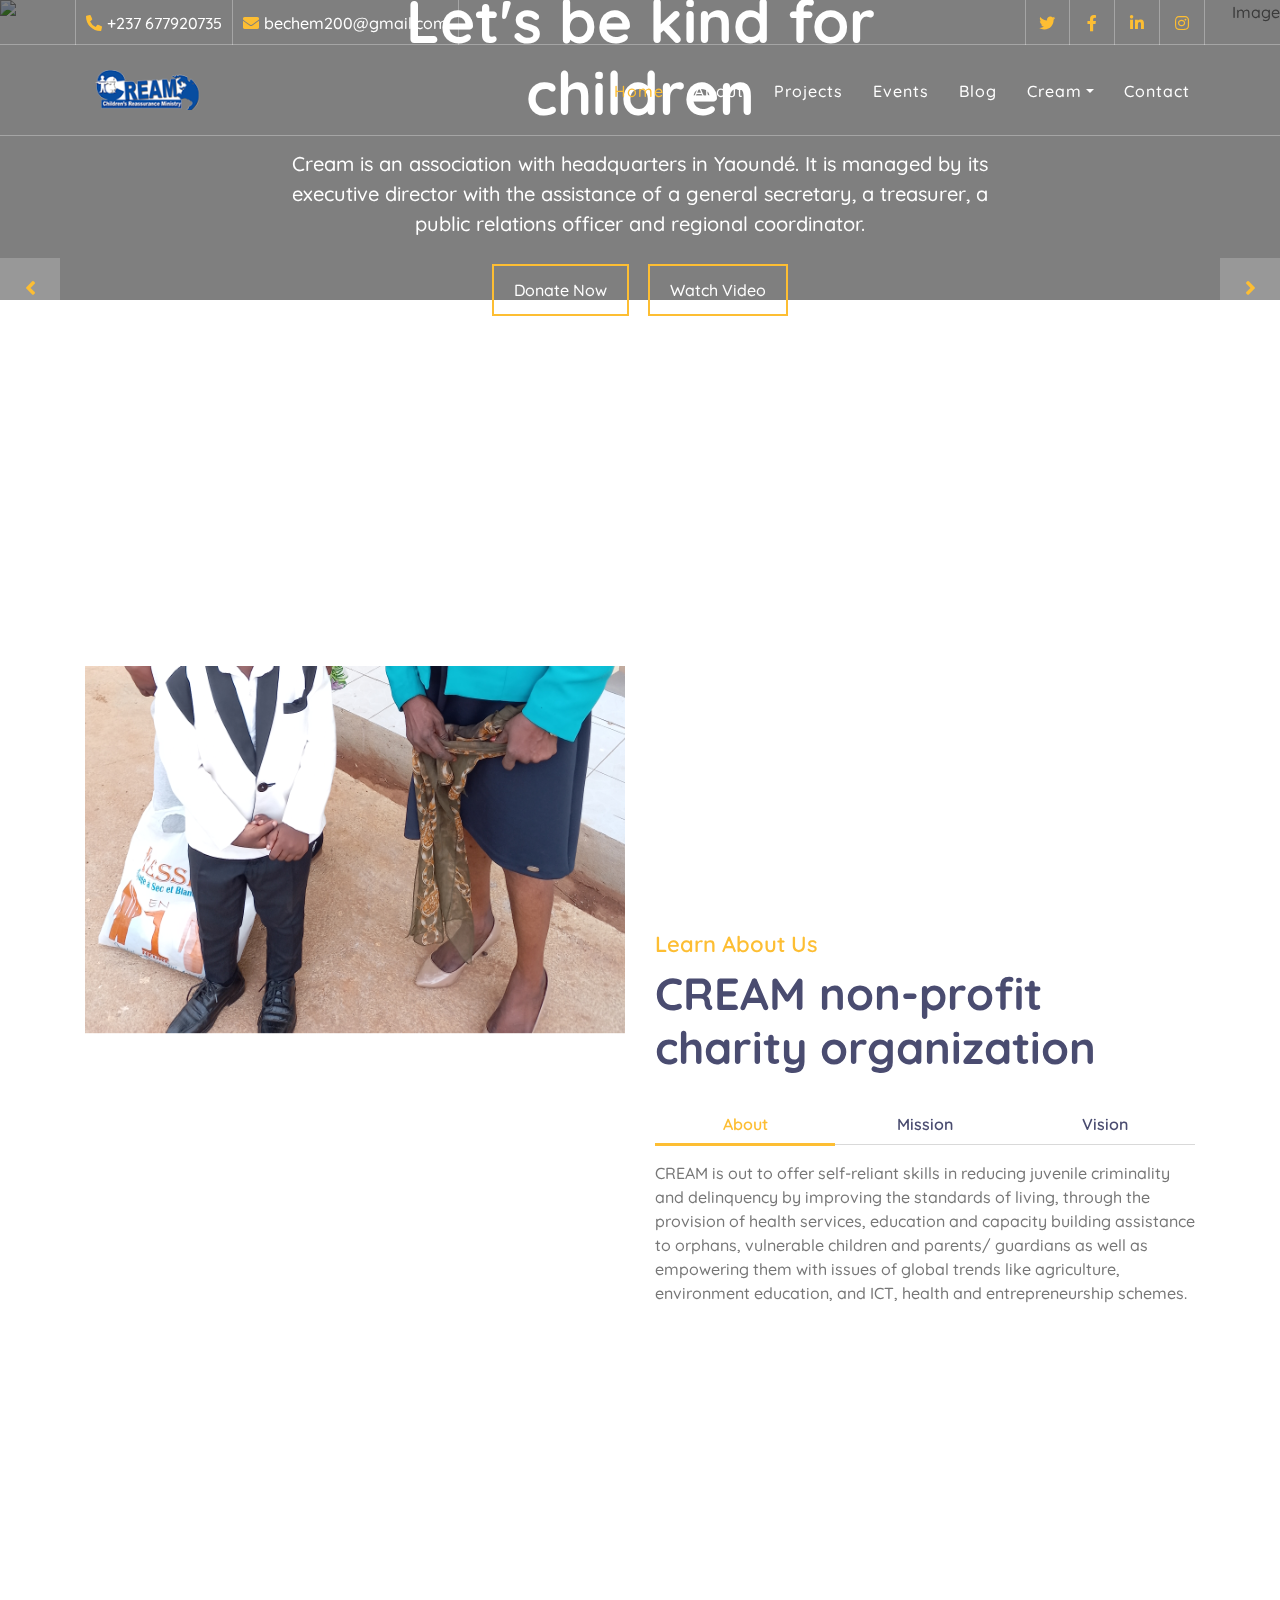
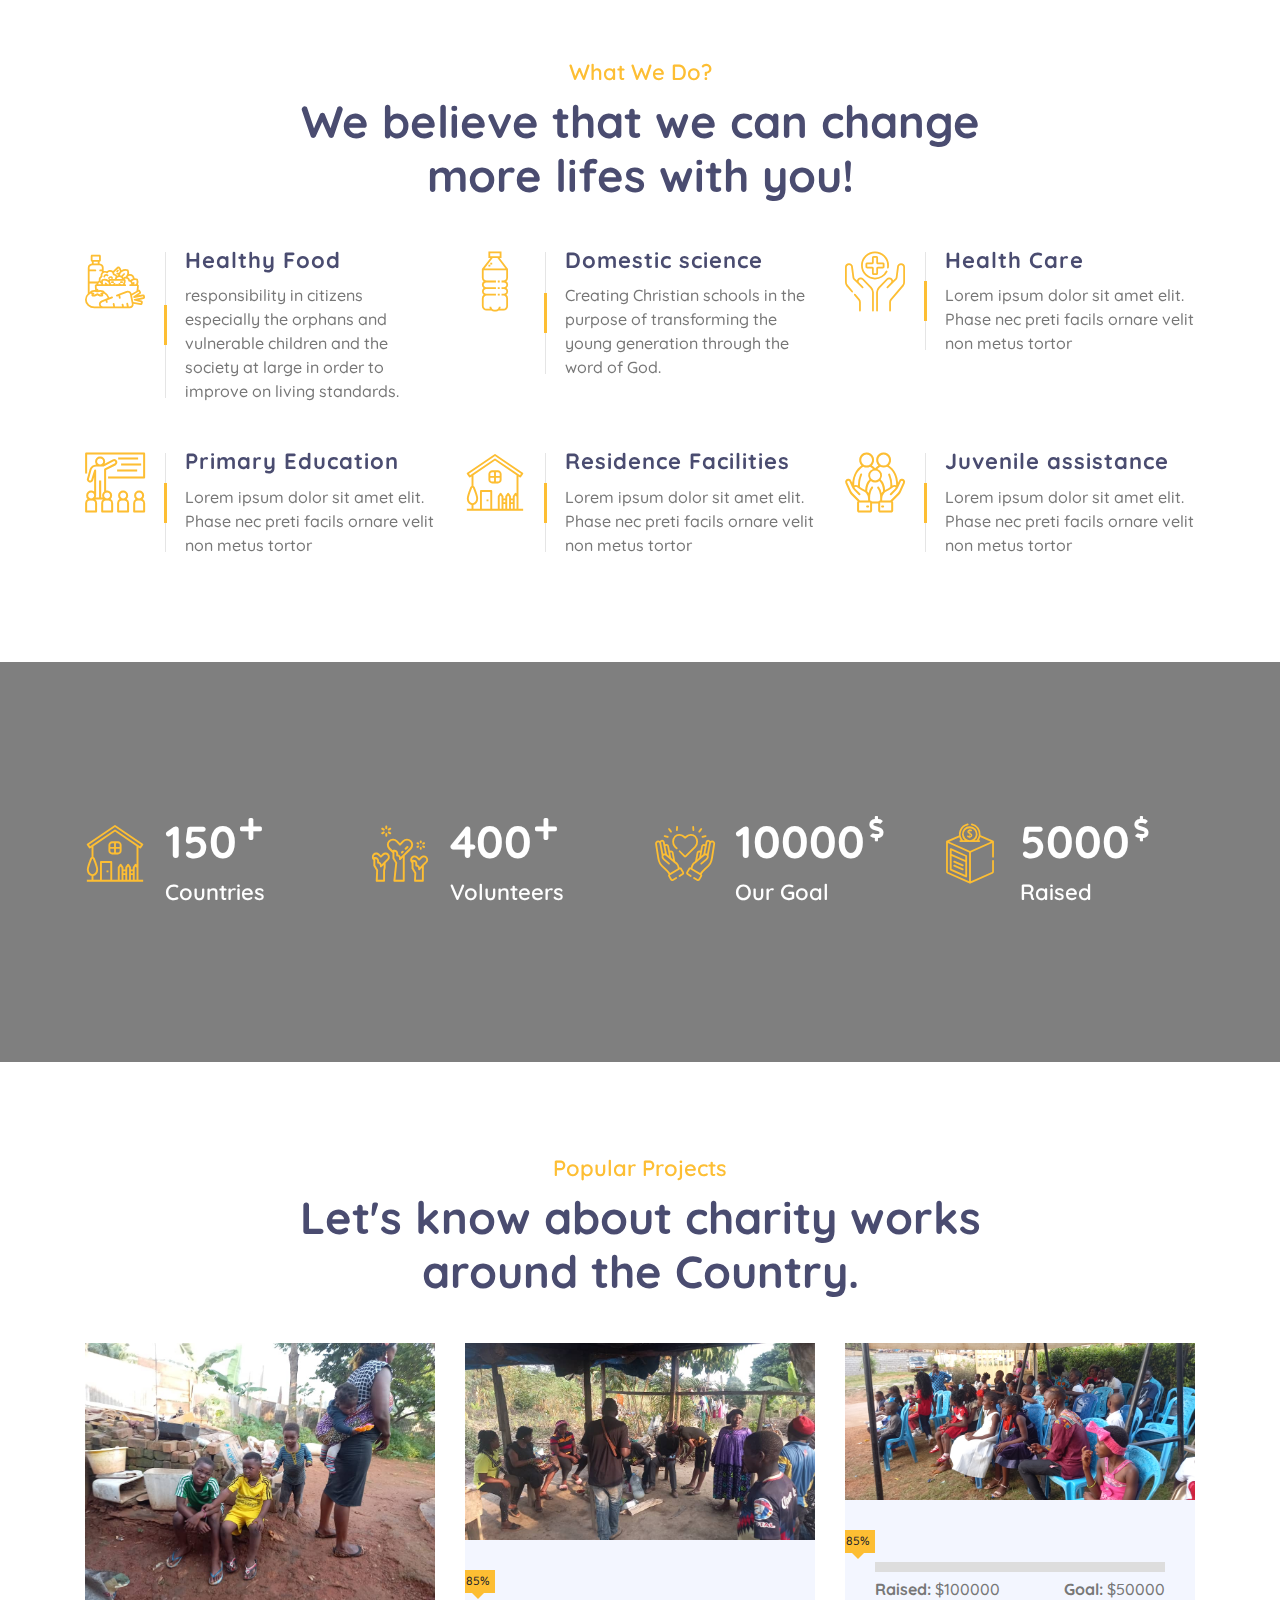
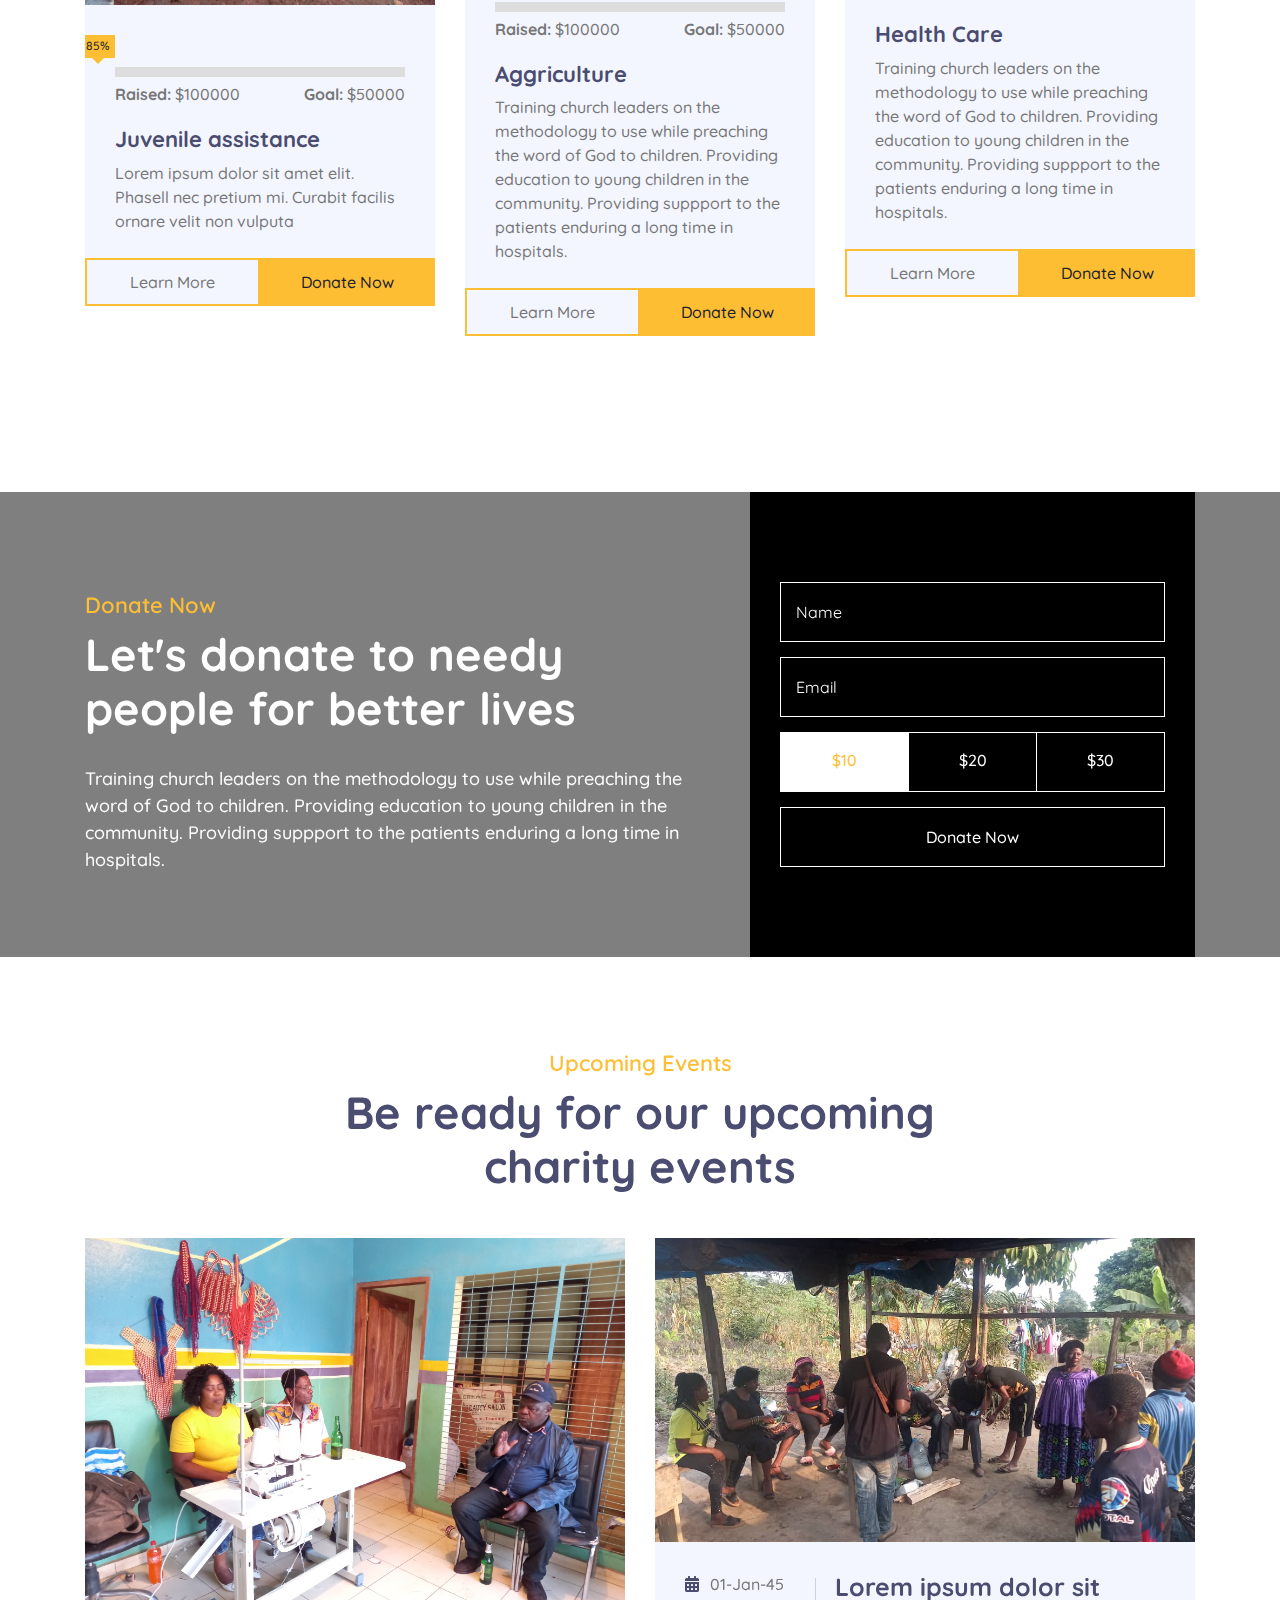
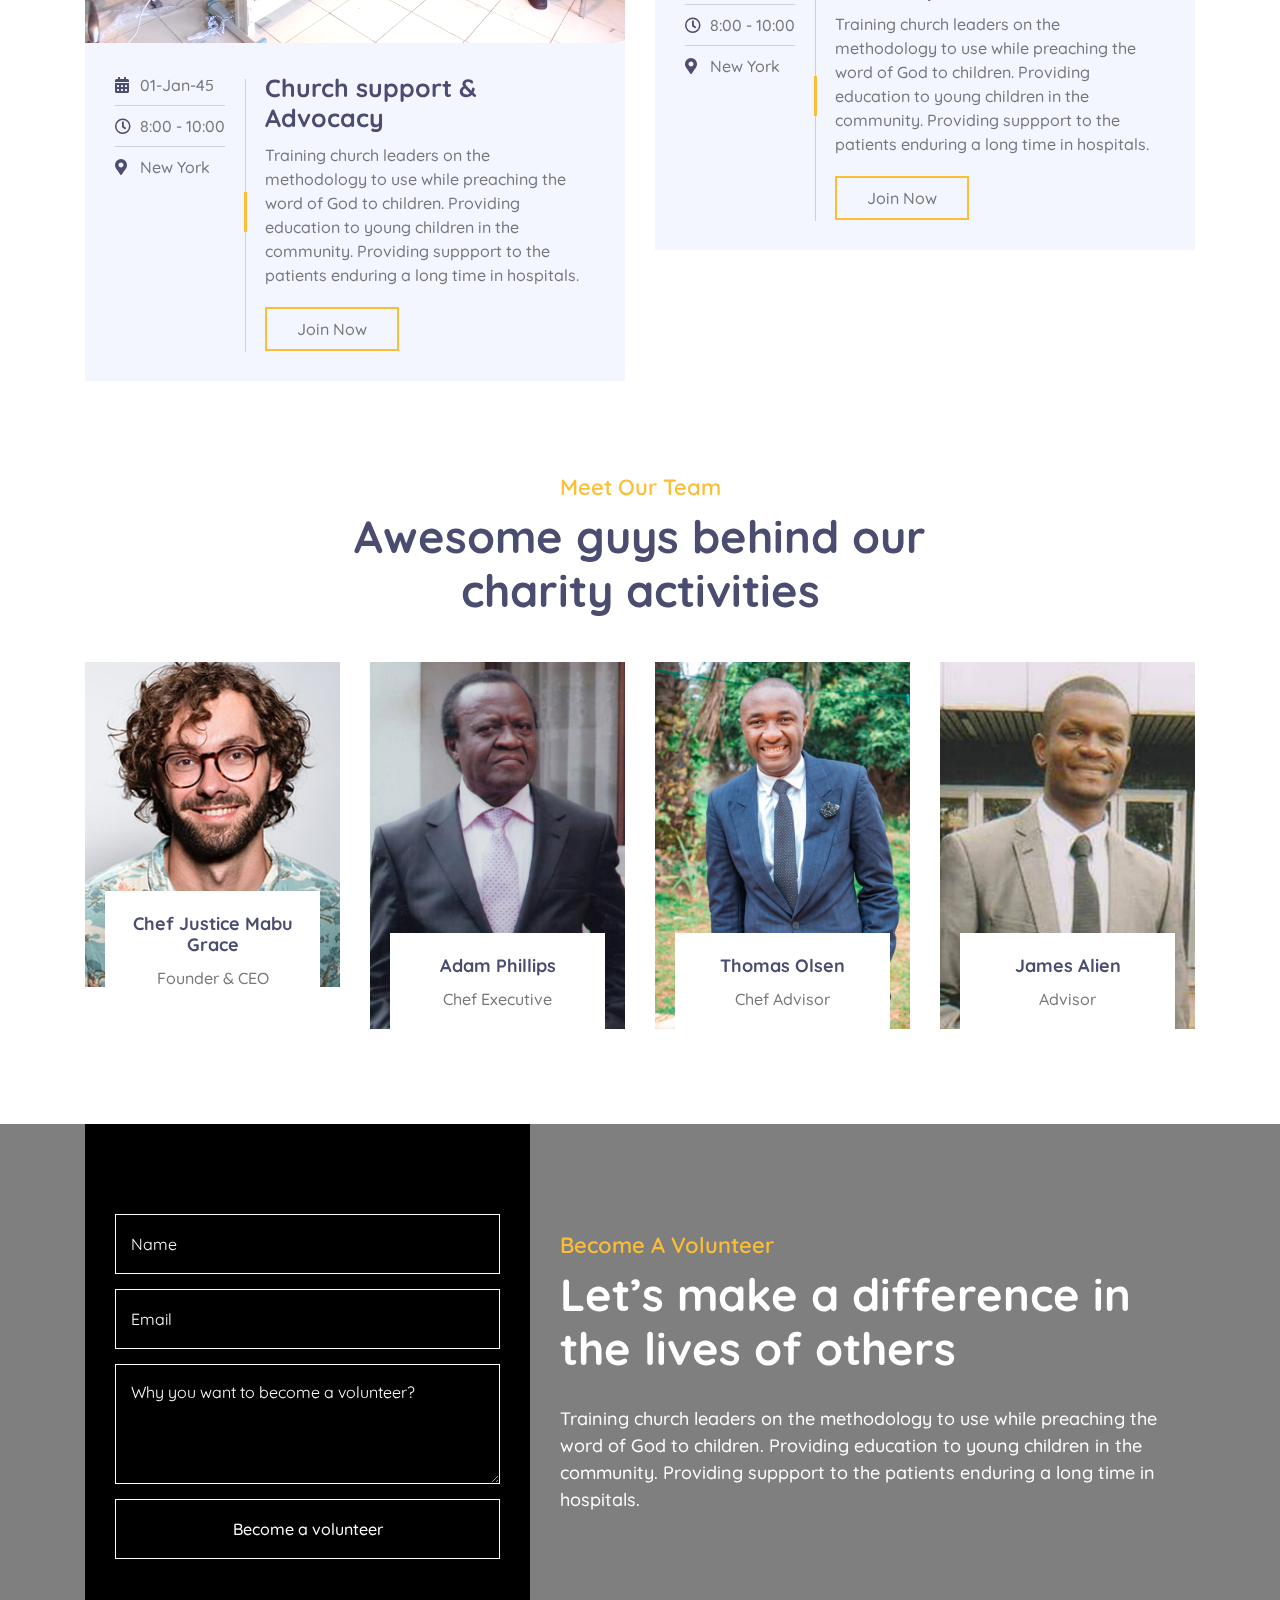
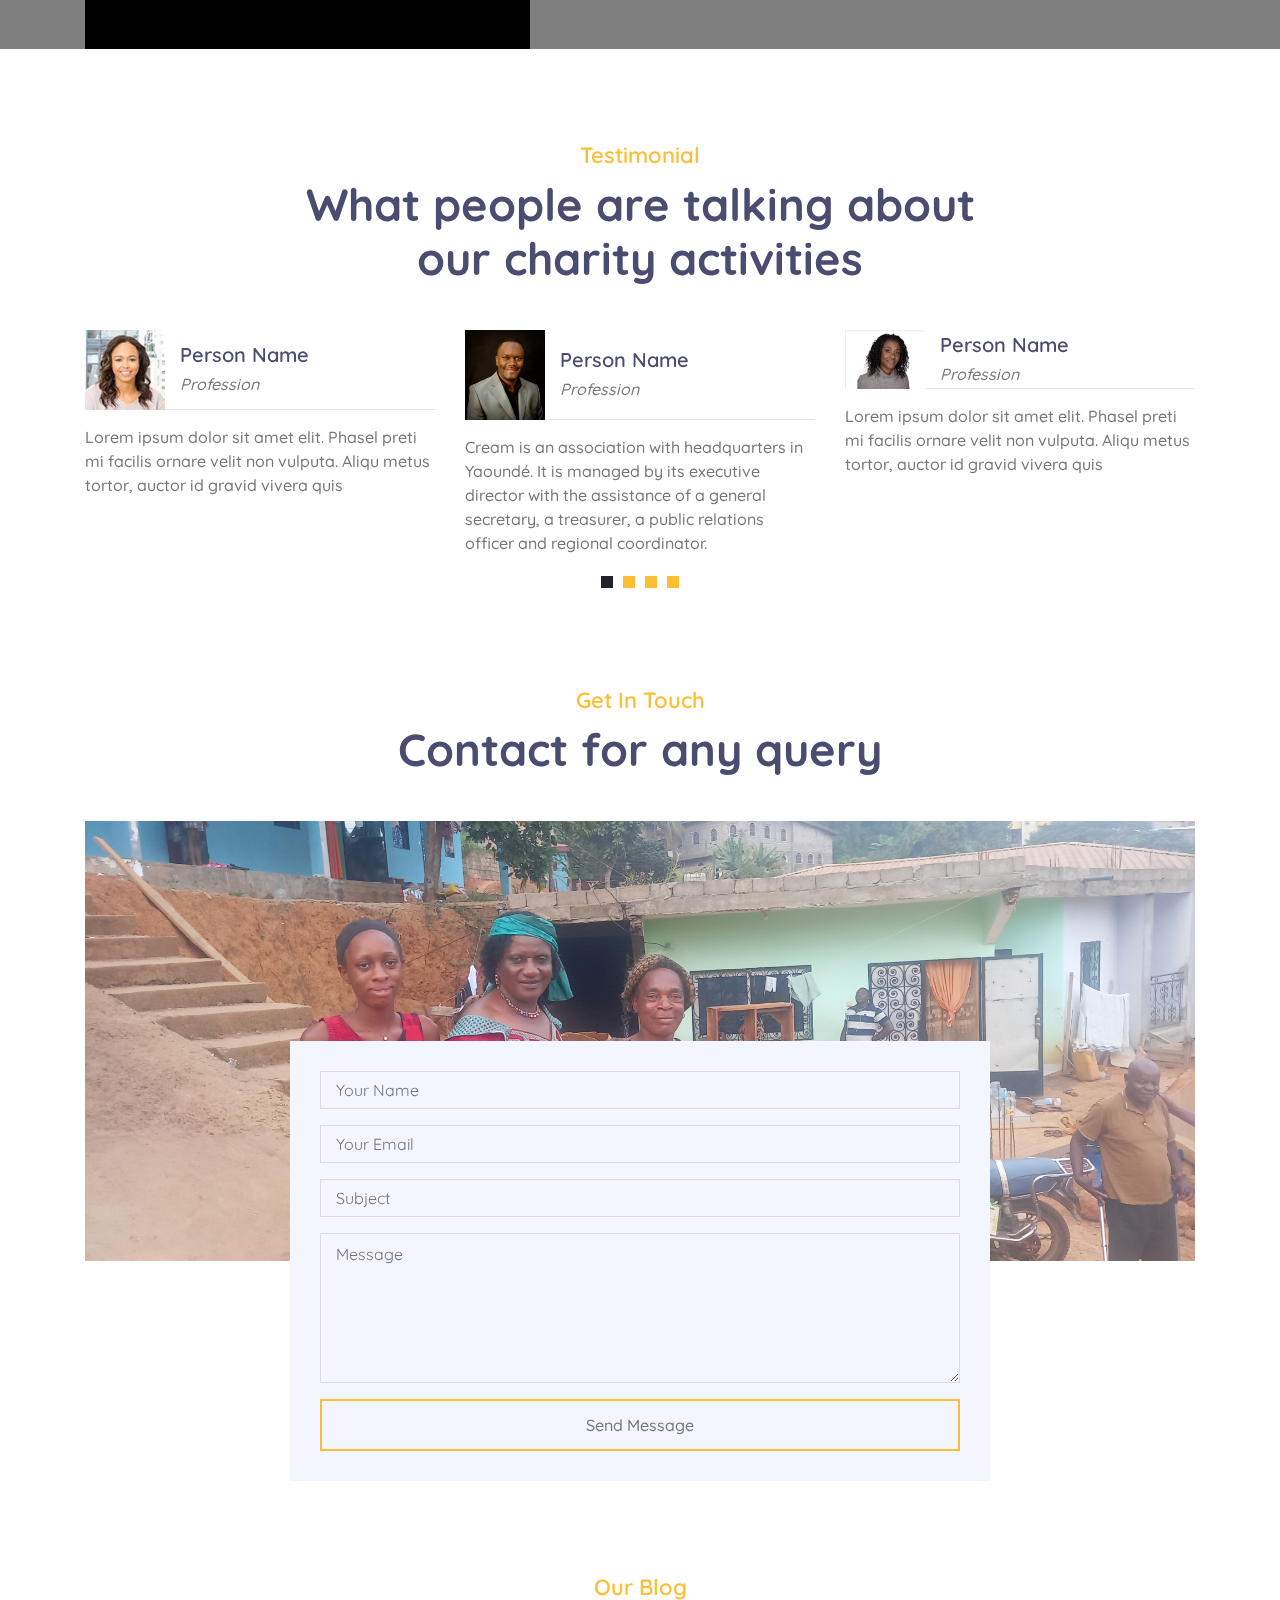
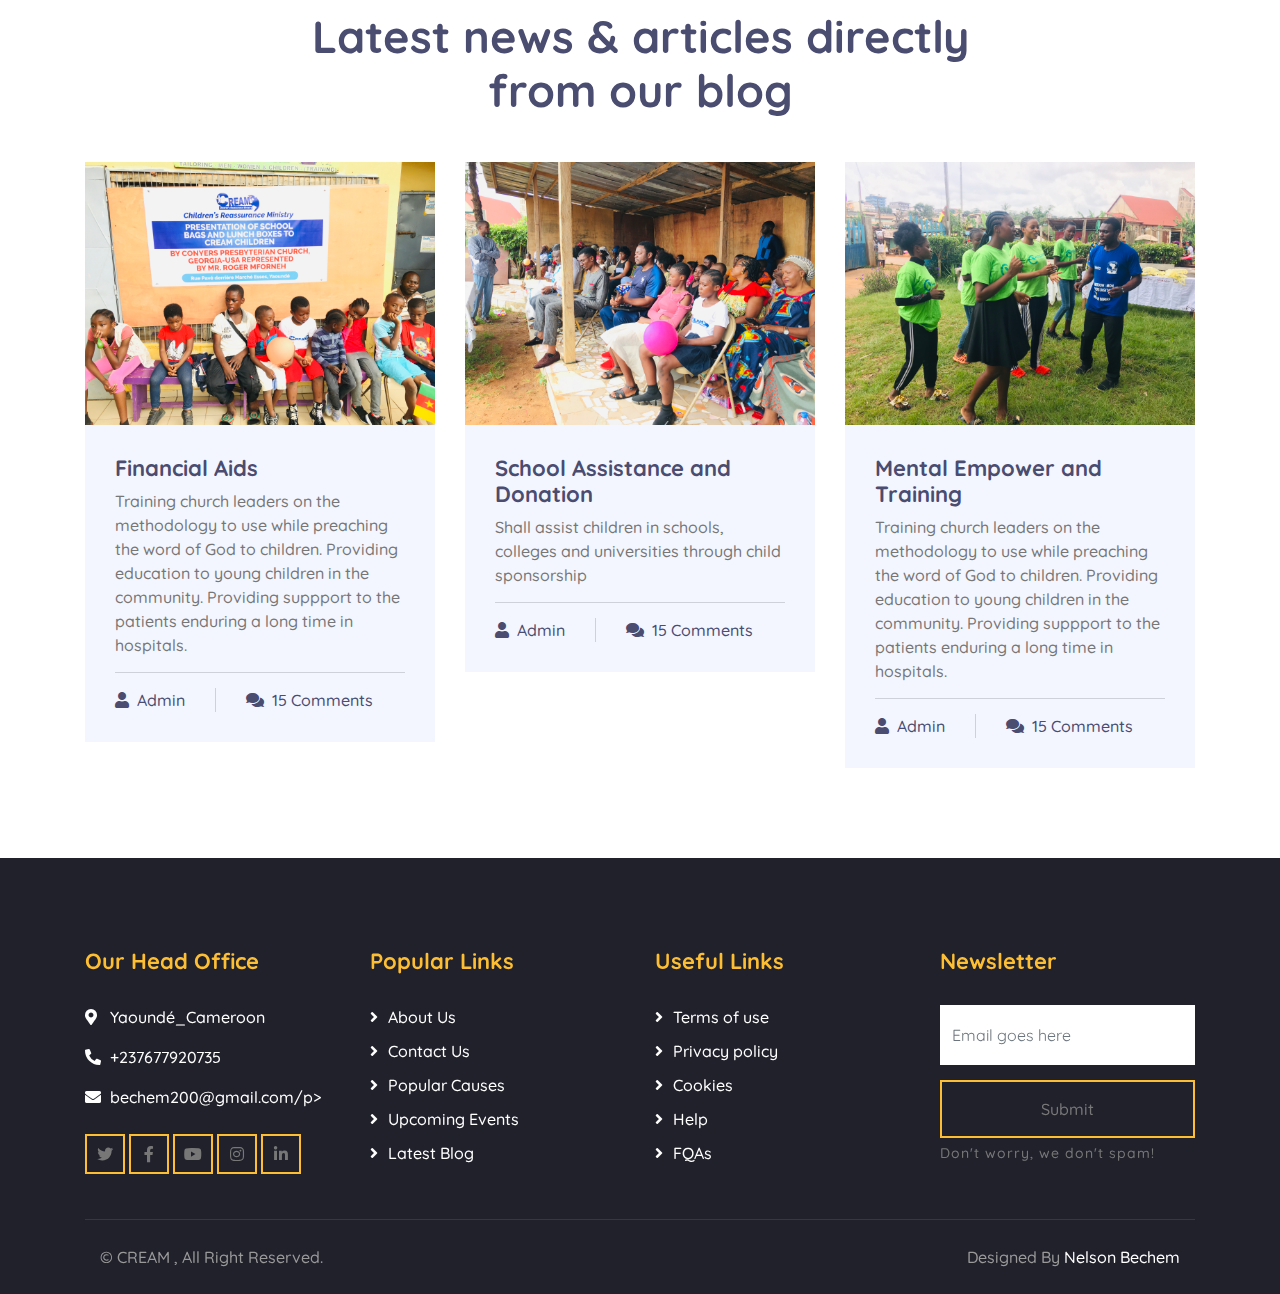
==== commit 6e6c102a: "new changes" ====
--- a/index.html
+++ b/index.html
@@ -98,9 +98,12 @@
                 >Cream</a
               >
               <div class="dropdown-menu">
-                <a href="single.html" class="dropdown-item">Detail Vision</a>
+                <a href="single.html" class="dropdown-item">Our History</a>
+                <a href="single.html" class="dropdown-item">Our Vision</a>
+                <a href="single.html" class="dropdown-item">Our Mision</a>
                 <a href="service.html" class="dropdown-item">What We Do</a>
                 <a href="team.html" class="dropdown-item">Meet The Team</a>
+                <a href="single.html" class="dropdown-item">Partners</a>
                 <a href="donate.html" class="dropdown-item">Donate Now</a>
                 <a href="volunteer.html" class="dropdown-item"
                   >Become A Volunteer</a
@@ -125,8 +128,10 @@
             <div class="carousel-text">
               <h1>Let's be kind for children</h1>
               <p>
-                Lorem ipsum dolor sit amet elit. Phasellus ut mollis mauris.
-                Vivamus egestas eleifend dui ac consequat at lectus in malesuada
+                Cream is an association with headquarters in Yaoundé. It is
+                managed by its executive director with the assistance of a
+                general secretary, a treasurer, a public relations officer and
+                regional coordinator.
               </p>
               <div class="carousel-btn">
                 <a class="btn btn-custom" href="">Donate Now</a>
@@ -147,8 +152,8 @@
             <div class="carousel-text">
               <h1>Get Involved with helping hand</h1>
               <p>
-                Morbi sagittis turpis id suscipit feugiat. Suspendisse eu augue
-                urna. Morbi sagittis, orci sodales varius fermentum, tortor
+                CHILDREN’S REASSURANCE MINISTRY seeks to orientate and instill
+                moral standards, spirit of self-reliance and civic.
               </p>
               <div class="carousel-btn">
                 <a class="btn btn-custom" href="">Donate Now</a>
@@ -169,9 +174,9 @@
             <div class="carousel-text">
               <h1>Bringing smiles to millions</h1>
               <p>
-                Sed ultrices, est eget feugiat accumsan, dui nibh egestas
-                tortor, ut rhoncus nibh ligula euismod quam. Proin pellentesque
-                odio
+                responsibility in citizens especially the orphans and vulnerable
+                children and the society at large in order to improve on living
+                standards.
               </p>
               <div class="carousel-btn">
                 <a class="btn btn-custom" href="">Donate Now</a>
@@ -240,7 +245,7 @@
           <div class="col-lg-6">
             <div class="section-header">
               <p>Learn About Us</p>
-              <h2>Worldwide non-profit charity organization</h2>
+              <h2>CREAM non-profit charity organization</h2>
             </div>
             <div class="about-tab">
               <ul class="nav nav-pills nav-justified">
@@ -266,24 +271,20 @@
 
               <div class="tab-content">
                 <div id="tab-content-1" class="container tab-pane active">
-                  Lorem ipsum dolor sit amet, consectetur adipiscing elit. In
-                  vitae pellentesque turpis. Donec in hendrerit dui, vel blandit
-                  massa. Ut vestibulum suscipit cursus. Cras quis porta nulla,
-                  ut placerat risus. Aliquam nec magna eget velit luctus dictum.
-                  Phasellus et felis sed purus tristique dignissim. Morbi sit
-                  amet leo at purus accumsan pellentesque. Vivamus fermentum
-                  nisi vel dapibus blandit. Lorem ipsum dolor sit amet,
-                  consectetur adipiscing elit.
+                  CREAM is out to offer self-reliant skills in reducing juvenile
+                  criminality and delinquency by improving the standards of
+                  living, through the provision of health services, education
+                  and capacity building assistance to orphans, vulnerable
+                  children and parents/ guardians as well as empowering them
+                  with issues of global trends like agriculture, environment
+                  education, and ICT, health and entrepreneurship schemes.
                 </div>
                 <div id="tab-content-2" class="container tab-pane fade">
-                  Sed tincidunt, magna ut vehicula volutpat, turpis diam
-                  condimentum justo, posuere congue turpis massa in mi. Proin
-                  ornare at massa at fermentum. Nunc aliquet sed nisi iaculis
-                  ornare. Nam semper tortor eget est egestas, eu sagittis nunc
-                  sodales. Interdum et malesuada fames ac ante ipsum primis in
-                  faucibus. Praesent bibendum sapien sed purus molestie
-                  malesuada. Lorem ipsum dolor sit amet, consectetur adipiscing
-                  elit.
+                  CHILDREN’S REASSURANCE MINISTRY seeks to orientate and instill
+                  moral standards, spirit of self-reliance and civic
+                  responsibility in citizens especially the orphans and
+                  vulnerable children and the society at large in order to
+                  improve on living standards.
                 </div>
                 <div id="tab-content-3" class="container tab-pane fade">
                   Aliquam dolor odio, mollis sed feugiat sit amet, feugiat ut
@@ -308,7 +309,7 @@
       <div class="container">
         <div class="section-header text-center">
           <p>What We Do?</p>
-          <h2>We believe that we can save more lifes with you</h2>
+          <h2>We believe that we can change more lifes with you!</h2>
         </div>
         <div class="row">
           <div class="col-lg-4 col-md-6">
@@ -319,8 +320,9 @@
               <div class="service-text">
                 <h3>Healthy Food</h3>
                 <p>
-                  Lorem ipsum dolor sit amet elit. Phase nec preti facils ornare
-                  velit non metus tortor
+                  responsibility in citizens especially the orphans and
+                  vulnerable children and the society at large in order to
+                  improve on living standards.
                 </p>
               </div>
             </div>
@@ -331,10 +333,10 @@
                 <i class="flaticon-water"></i>
               </div>
               <div class="service-text">
-                <h3>Pure Water</h3>
+                <h3>Domestic science</h3>
                 <p>
-                  Lorem ipsum dolor sit amet elit. Phase nec preti facils ornare
-                  velit non metus tortor
+                  Creating Christian schools in the purpose of transforming the
+                  young generation through the word of God.
                 </p>
               </div>
             </div>
@@ -387,7 +389,7 @@
                 <i class="flaticon-social-care"></i>
               </div>
               <div class="service-text">
-                <h3>Social Care</h3>
+                <h3>Juvenile assistance</h3>
                 <p>
                   Lorem ipsum dolor sit amet elit. Phase nec preti facils ornare
                   velit non metus tortor
@@ -449,8 +451,8 @@
     <div class="causes">
       <div class="container">
         <div class="section-header text-center">
-          <p>Popular Causes</p>
-          <h2>Let's know about charity causes around the world</h2>
+          <p>Popular Projects</p>
+          <h2>Let's know about charity works around the Country.</h2>
         </div>
         <div class="owl-carousel causes-carousel">
           <div class="causes-item">
@@ -475,7 +477,7 @@
               </div>
             </div>
             <div class="causes-text">
-              <h3>Lorem ipsum dolor sit</h3>
+              <h3>Juvenile assistance</h3>
               <p>
                 Lorem ipsum dolor sit amet elit. Phasell nec pretium mi. Curabit
                 facilis ornare velit non vulputa
@@ -508,10 +510,12 @@
               </div>
             </div>
             <div class="causes-text">
-              <h3>Lorem ipsum dolor sit</h3>
+              <h3>Aggriculture</h3>
               <p>
-                Lorem ipsum dolor sit amet elit. Phasell nec pretium mi. Curabit
-                facilis ornare velit non vulputa
+                Training church leaders on the methodology to use while
+                preaching the word of God to children. Providing education to
+                young children in the community. Providing suppport to the
+                patients enduring a long time in hospitals.
               </p>
             </div>
             <div class="causes-btn">
@@ -541,10 +545,12 @@
               </div>
             </div>
             <div class="causes-text">
-              <h3>Lorem ipsum dolor sit</h3>
+              <h3>Health Care</h3>
               <p>
-                Lorem ipsum dolor sit amet elit. Phasell nec pretium mi. Curabit
-                facilis ornare velit non vulputa
+                Training church leaders on the methodology to use while
+                preaching the word of God to children. Providing education to
+                young children in the community. Providing suppport to the
+                patients enduring a long time in hospitals.
               </p>
             </div>
             <div class="causes-btn">
@@ -574,10 +580,12 @@
               </div>
             </div>
             <div class="causes-text">
-              <h3>Lorem ipsum dolor sit</h3>
+              <h3>Residence Facilities</h3>
               <p>
-                Lorem ipsum dolor sit amet elit. Phasell nec pretium mi. Curabit
-                facilis ornare velit non vulputa
+                Training church leaders on the methodology to use while
+                preaching the word of God to children. Providing education to
+                young children in the community. Providing suppport to the
+                patients enduring a long time in hospitals.
               </p>
             </div>
             <div class="causes-btn">
@@ -602,11 +610,10 @@
               </div>
               <div class="donate-text">
                 <p>
-                  Lorem ipsum dolor sit amet elit. Phasellus nec pretium mi.
-                  Curabitur facilisis ornare velit non. Aliquam metus tortor,
-                  auctor id gravida, viverra quis sem. Curabitur non nisl nec
-                  nisi maximus. Aenean convallis porttitor. Aliquam interdum at
-                  lacus non blandit.
+                  Training church leaders on the methodology to use while
+                  preaching the word of God to children. Providing education to
+                  young children in the community. Providing suppport to the
+                  patients enduring a long time in hospitals.
                 </p>
               </div>
             </div>
@@ -672,10 +679,12 @@
                   <p><i class="fa fa-map-marker-alt"></i>New York</p>
                 </div>
                 <div class="event-text">
-                  <h3>Lorem ipsum dolor sit</h3>
+                  <h3>Church support & Advocacy</h3>
                   <p>
-                    Lorem ipsum dolor sit amet elit. Neca pretim miura bitur
-                    facili ornare velit non vulpte liqum metus tortor
+                    Training church leaders on the methodology to use while
+                    preaching the word of God to children. Providing education
+                    to young children in the community. Providing suppport to
+                    the patients enduring a long time in hospitals.
                   </p>
                   <a class="btn btn-custom" href="">Join Now</a>
                 </div>
@@ -694,8 +703,10 @@
                 <div class="event-text">
                   <h3>Lorem ipsum dolor sit</h3>
                   <p>
-                    Lorem ipsum dolor sit amet elit. Neca pretim miura bitur
-                    facili ornare velit non vulpte liqum metus tortor
+                    Training church leaders on the methodology to use while
+                    preaching the word of God to children. Providing education
+                    to young children in the community. Providing suppport to
+                    the patients enduring a long time in hospitals.
                   </p>
                   <a class="btn btn-custom" href="">Join Now</a>
                 </div>
@@ -838,11 +849,10 @@
               </div>
               <div class="volunteer-text">
                 <p>
-                  Lorem ipsum dolor sit amet elit. Phasellus nec pretium mi.
-                  Curabitur facilisis ornare velit non. Aliquam metus tortor,
-                  auctor id gravida, viverra quis sem. Curabitur non nisl nec
-                  nisi maximus. Aenean convallis porttitor. Aliquam interdum at
-                  lacus non blandit.
+                  Training church leaders on the methodology to use while
+                  preaching the word of God to children. Providing education to
+                  young children in the community. Providing suppport to the
+                  patients enduring a long time in hospitals.
                 </p>
               </div>
             </div>
@@ -870,9 +880,10 @@
             </div>
             <div class="testimonial-text">
               <p>
-                Lorem ipsum dolor sit amet elit. Phasel preti mi facilis ornare
-                velit non vulputa. Aliqu metus tortor, auctor id gravid vivera
-                quis
+                Cream is an association with headquarters in Yaoundé. It is
+                managed by its executive director with the assistance of a
+                general secretary, a treasurer, a public relations officer and
+                regional coordinator.
               </p>
             </div>
           </div>
@@ -1014,10 +1025,12 @@
                 <img src="img/blog-1.jpg" alt="Image" />
               </div>
               <div class="blog-text">
-                <h3><a href="#">Lorem ipsum dolor sit</a></h3>
+                <h3><a href="#">Financial Aids</a></h3>
                 <p>
-                  Lorem ipsum dolor sit amet elit. Neca pretim miura bitur
-                  facili ornare velit non vulpte liqum metus tortor
+                  Training church leaders on the methodology to use while
+                  preaching the word of God to children. Providing education to
+                  young children in the community. Providing suppport to the
+                  patients enduring a long time in hospitals.
                 </p>
               </div>
               <div class="blog-meta">
@@ -1032,10 +1045,10 @@
                 <img src="img/blog-2.jpg" alt="Image" />
               </div>
               <div class="blog-text">
-                <h3><a href="#">Lorem ipsum dolor sit</a></h3>
+                <h3><a href="#">School Assistance and Donation</a></h3>
                 <p>
-                  Lorem ipsum dolor sit amet elit. Neca pretim miura bitur
-                  facili ornare velit non vulpte liqum metus tortor
+                  Shall assist children in schools, colleges and universities
+                  through child sponsorship
                 </p>
               </div>
               <div class="blog-meta">
@@ -1050,10 +1063,12 @@
                 <img src="img/blog-3.jpg" alt="Image" />
               </div>
               <div class="blog-text">
-                <h3><a href="#">Lorem ipsum dolor sit</a></h3>
+                <h3><a href="#">Mental Empower and Training</a></h3>
                 <p>
-                  Lorem ipsum dolor sit amet elit. Neca pretim miura bitur
-                  facili ornare velit non vulpte liqum metus tortor
+                  Training church leaders on the methodology to use while
+                  preaching the word of God to children. Providing education to
+                  young children in the community. Providing suppport to the
+                  patients enduring a long time in hospitals.
                 </p>
               </div>
               <div class="blog-meta">
@@ -1074,11 +1089,9 @@
           <div class="col-lg-3 col-md-6">
             <div class="footer-contact">
               <h2>Our Head Office</h2>
-              <p>
-                <i class="fa fa-map-marker-alt"></i>123 Street, New York, USA
-              </p>
-              <p><i class="fa fa-phone-alt"></i>+012 345 67890</p>
-              <p><i class="fa fa-envelope"></i>info@example.com</p>
+              <p><i class="fa fa-map-marker-alt"></i>Yaoundé_Cameroon</p>
+              <p><i class="fa fa-phone-alt"></i>+237677920735</p>
+              <p><i class="fa fa-envelope"></i>bechem200@gmail.com/p></p>
               <div class="footer-social">
                 <a class="btn btn-custom" href=""
                   ><i class="fab fa-twitter"></i
@@ -1133,7 +1146,7 @@
       <div class="container copyright">
         <div class="row">
           <div class="col-md-6">
-            <p>&copy; <a href="#">CREAM NGO</a>, All Right Reserved.</p>
+            <p>&copy; CREAM <a href="#"></a>, All Right Reserved.</p>
           </div>
           <div class="col-md-6">
             <p>Designed By <a href="https://">Nelson Bechem</a></p>
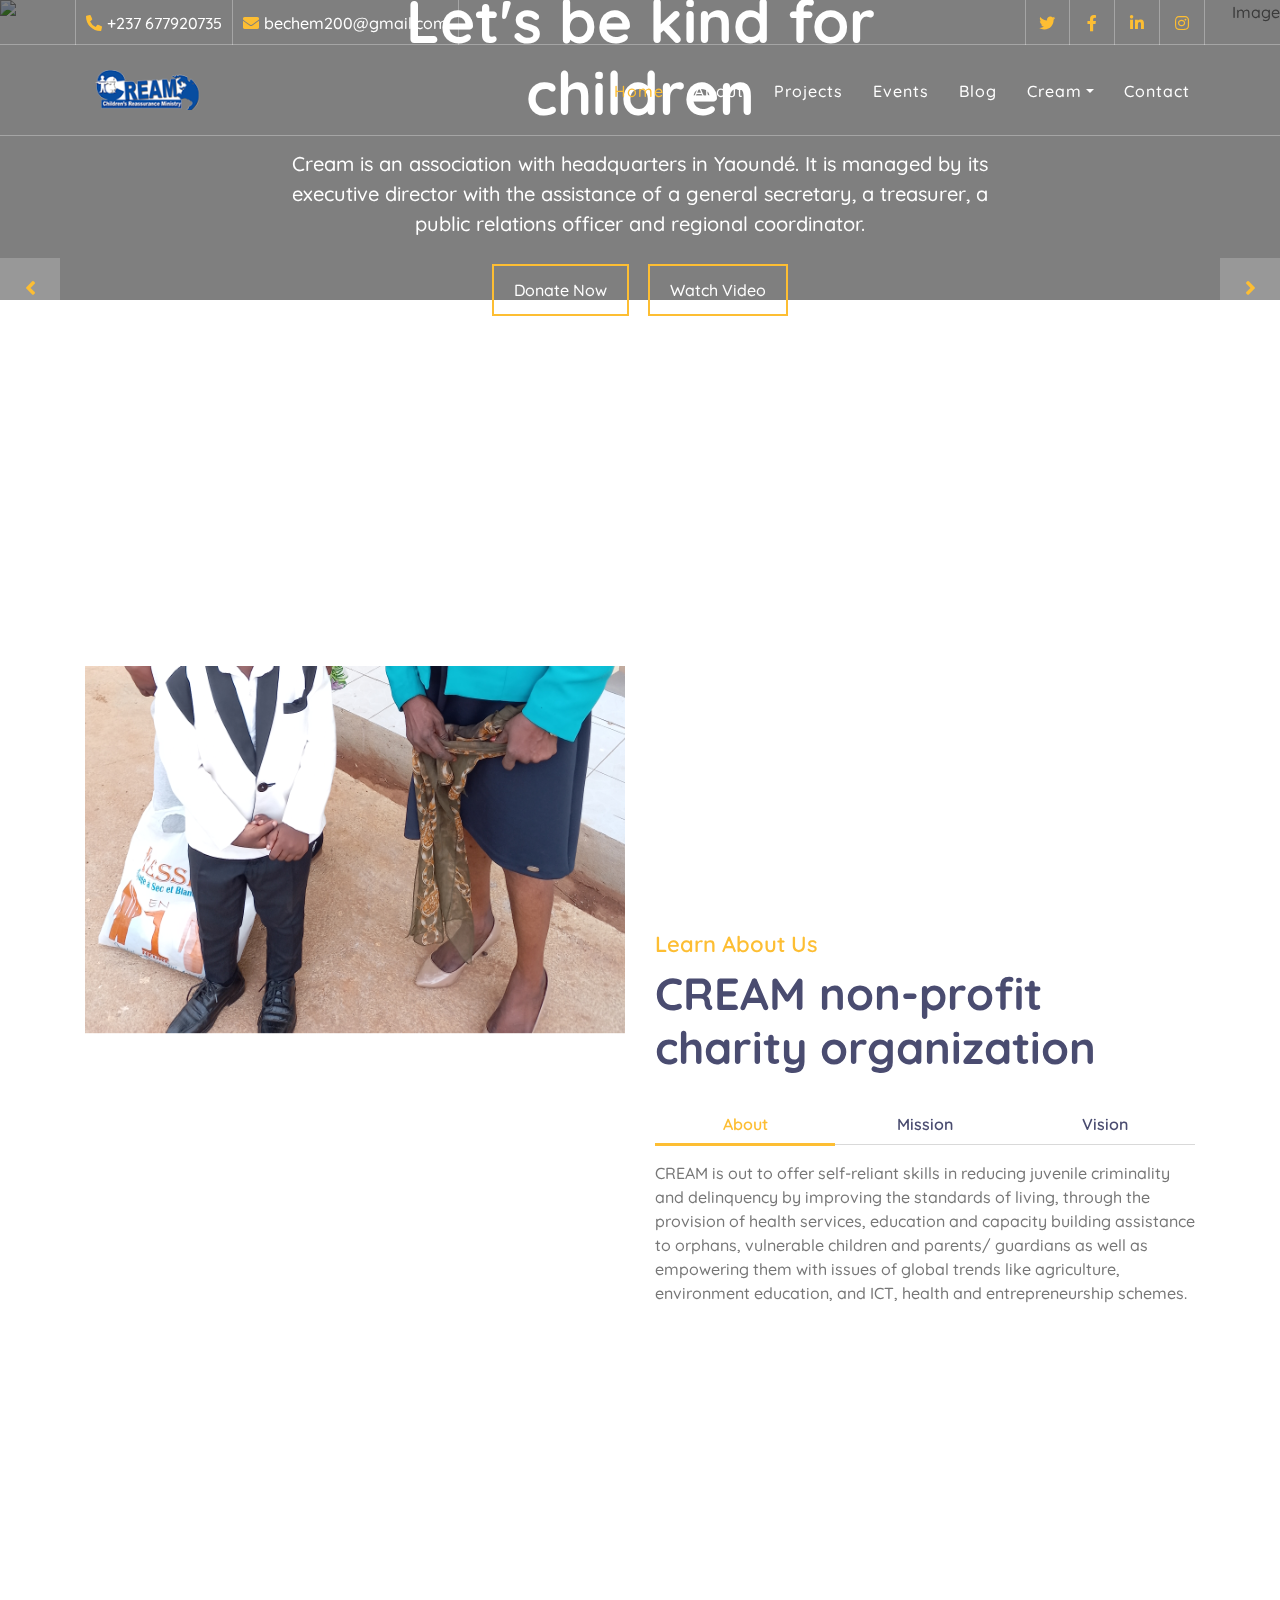
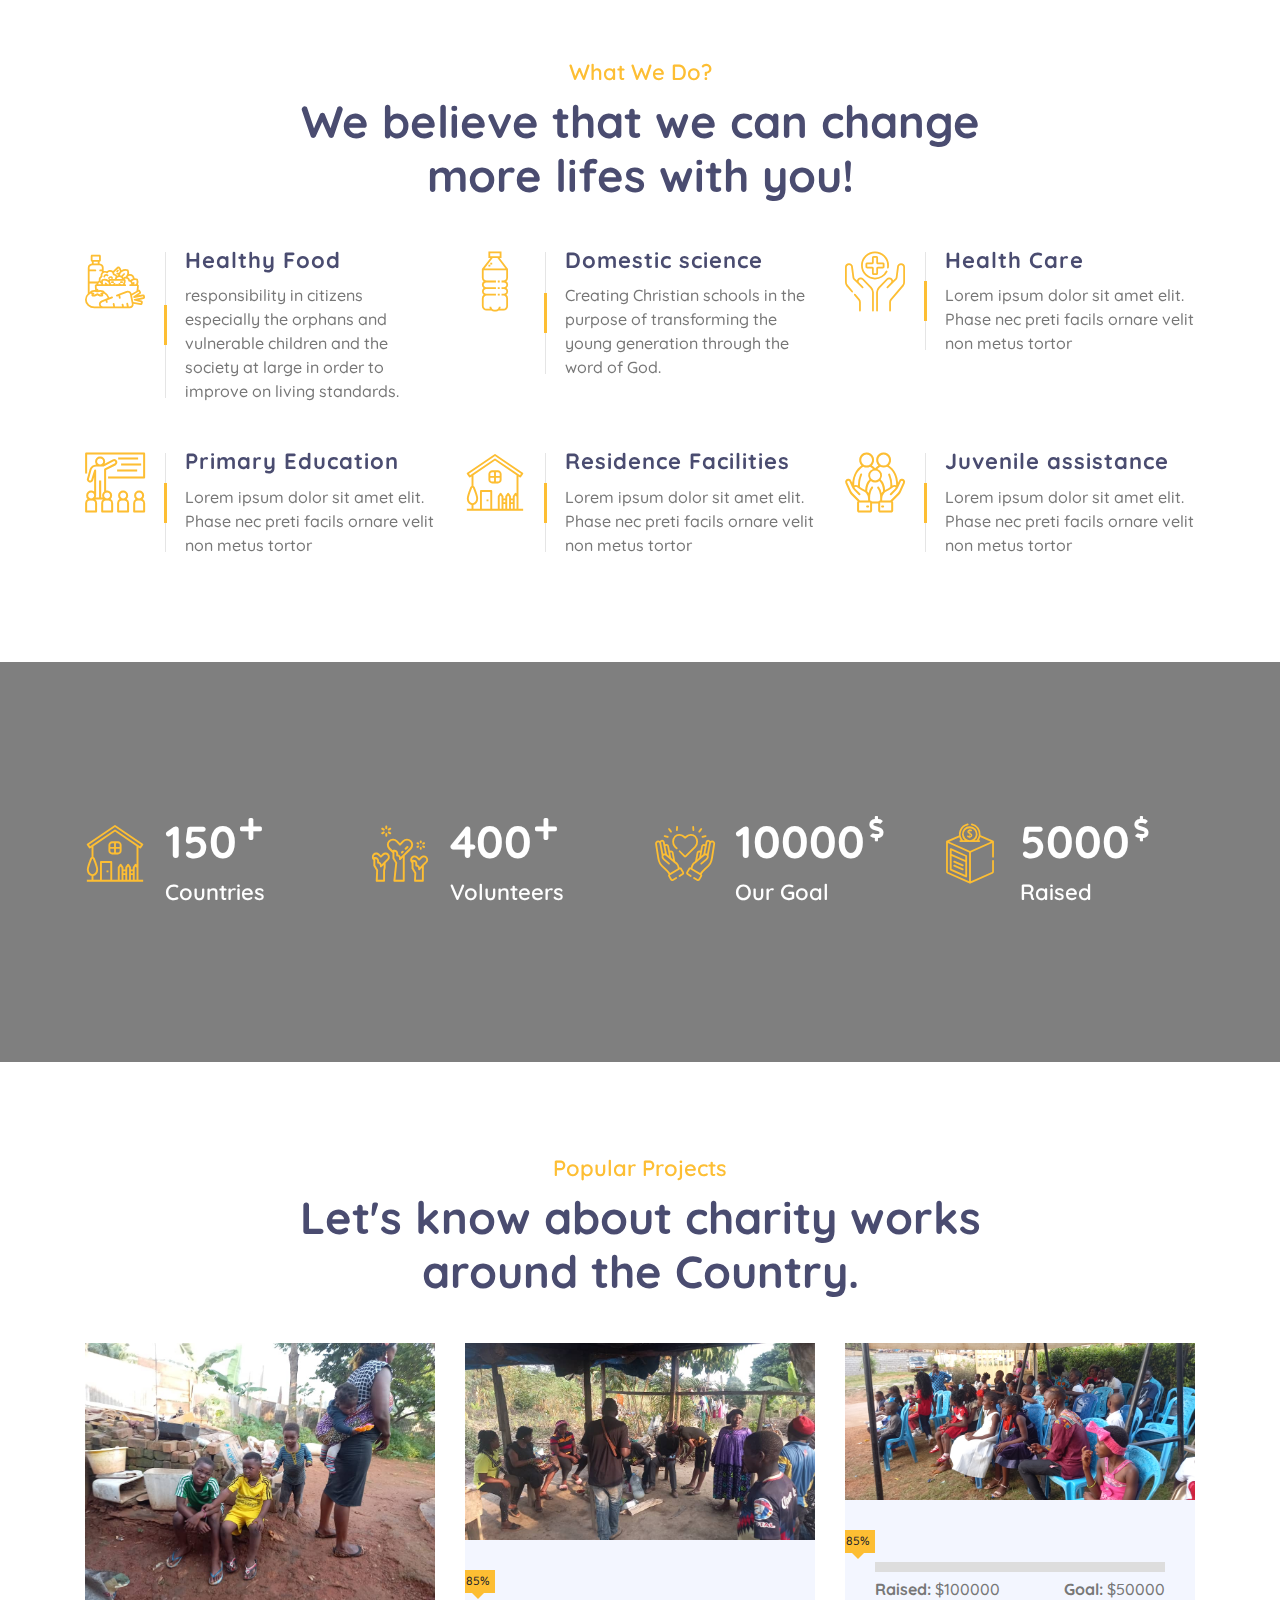
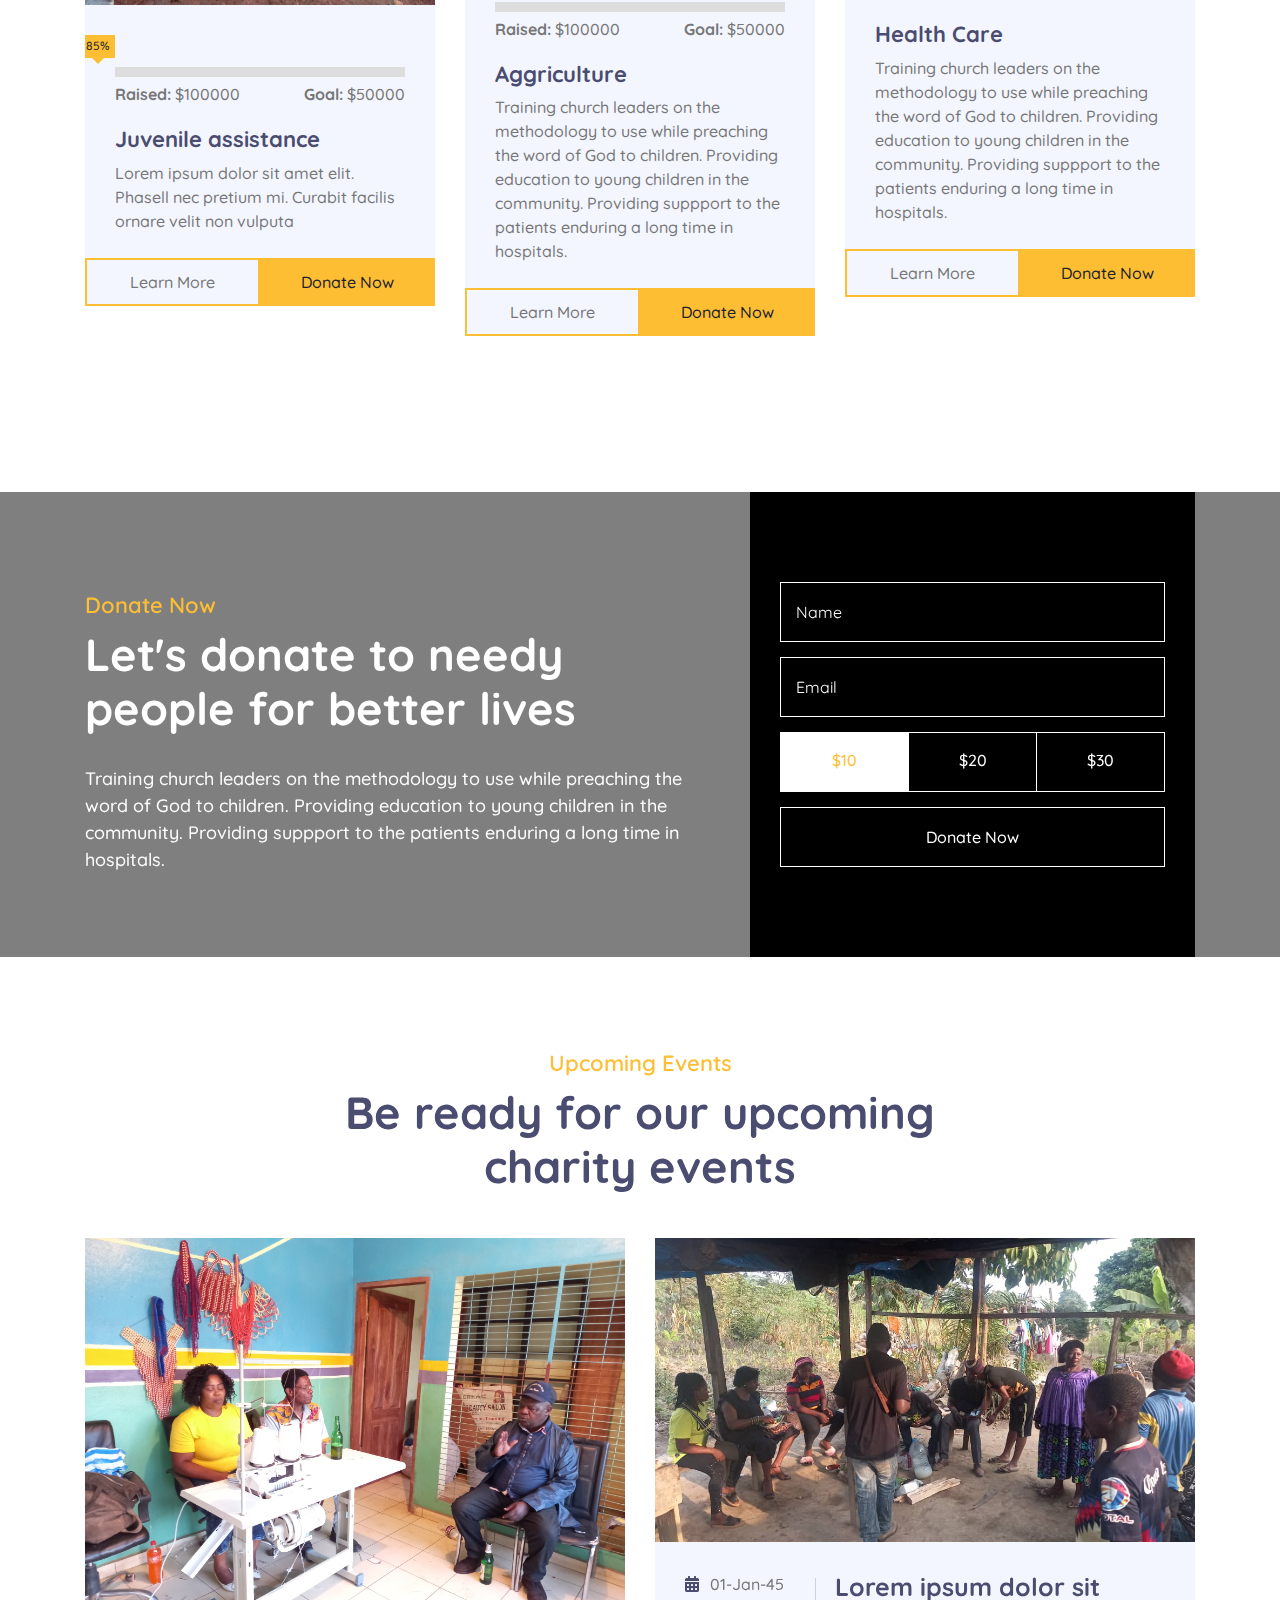
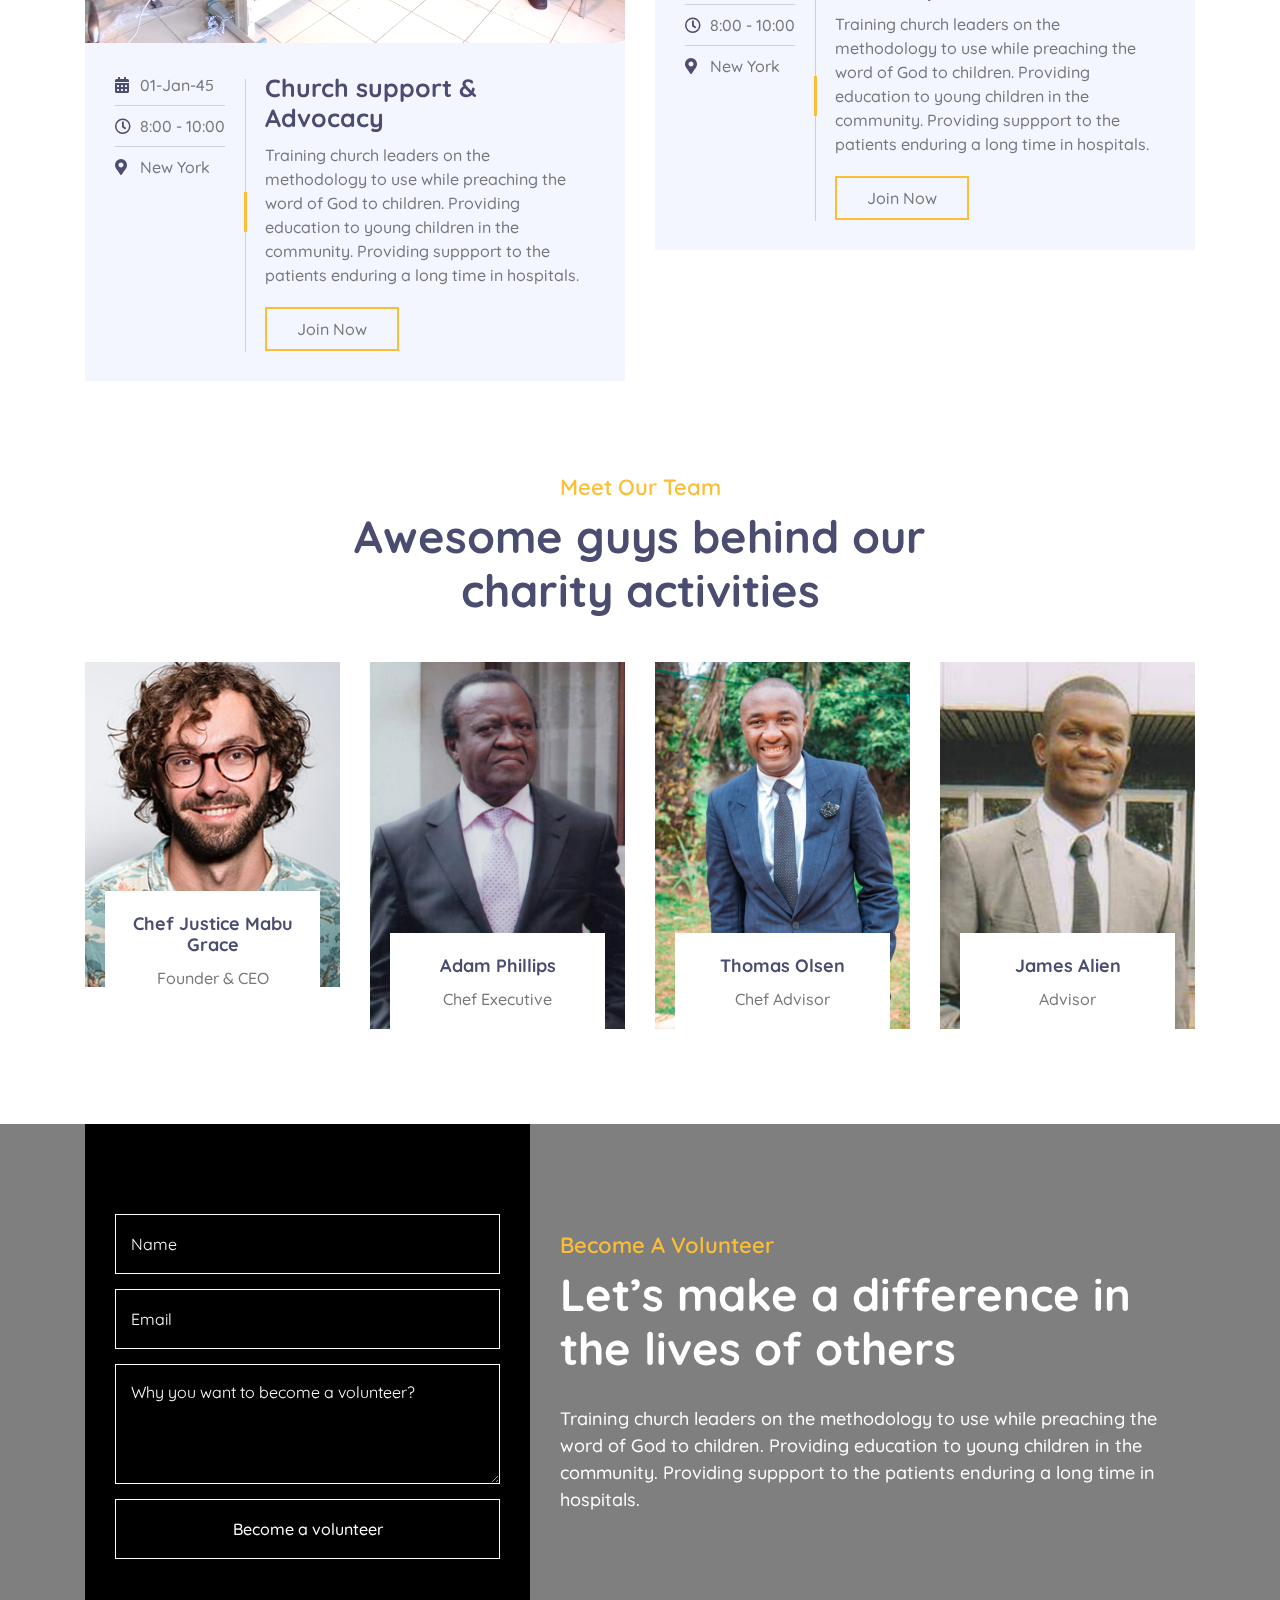
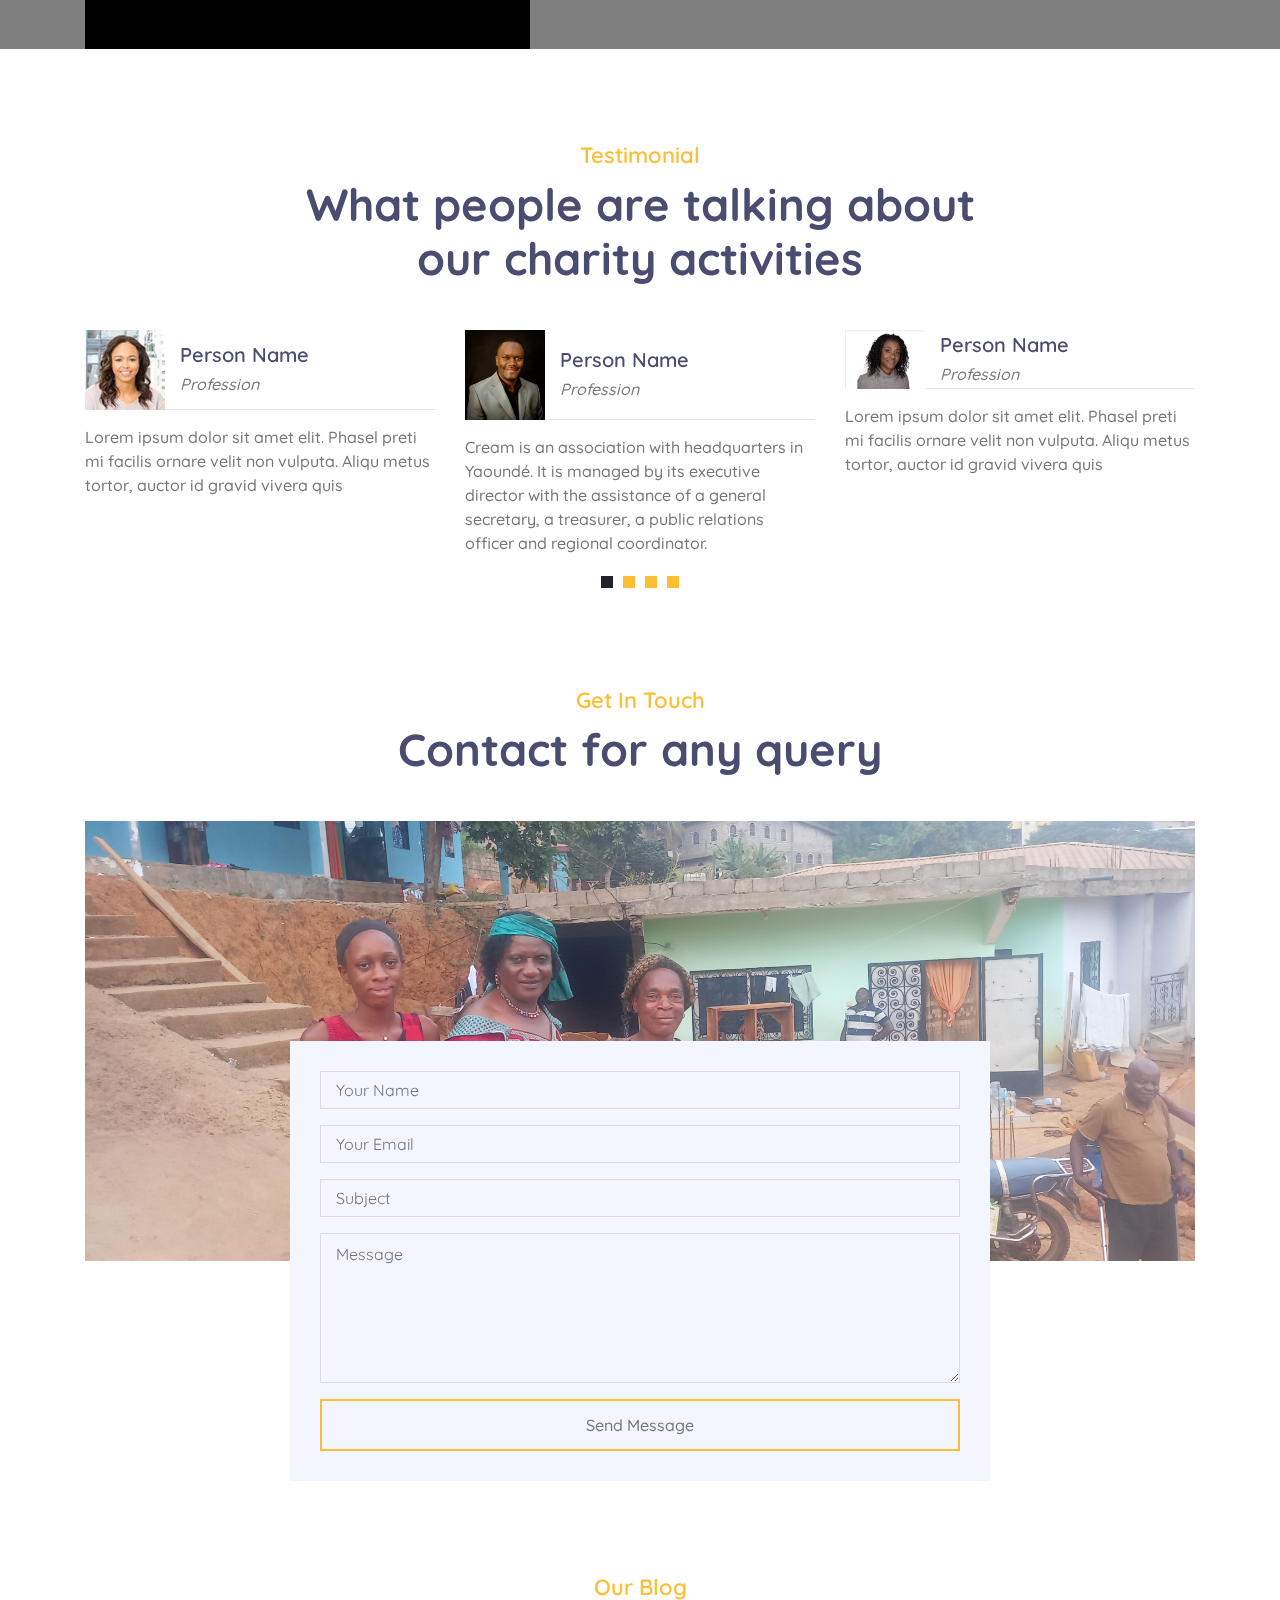
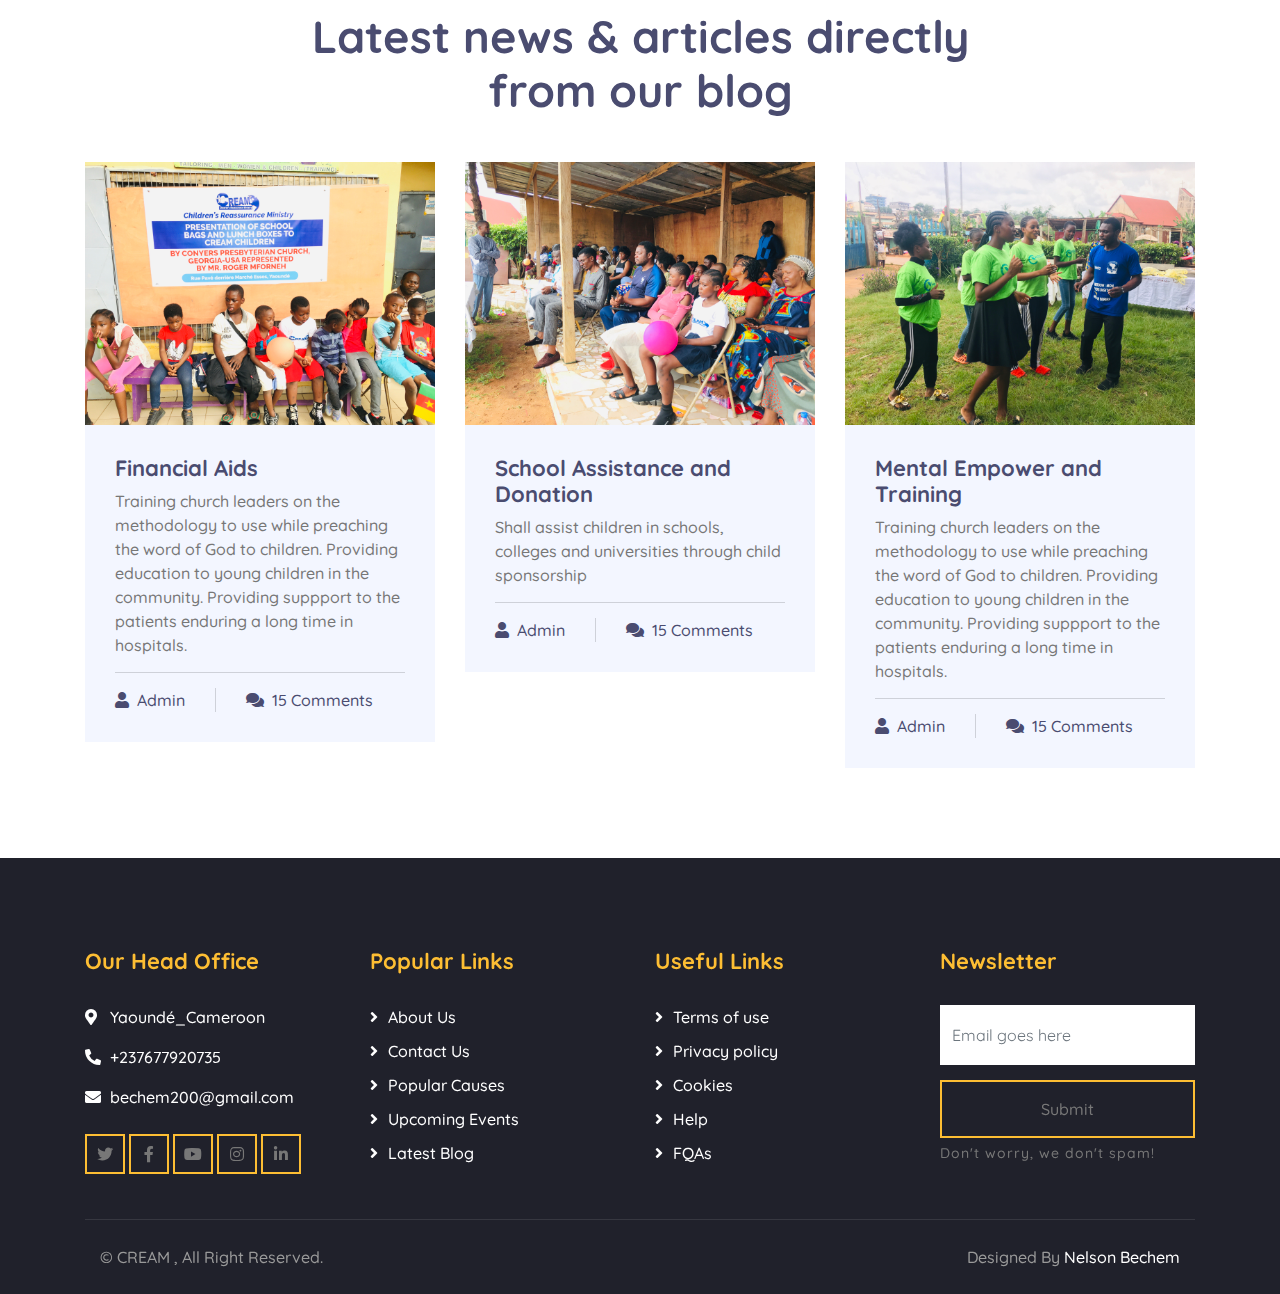
==== commit d2d32f0d: "few changes" ====
--- a/index.html
+++ b/index.html
@@ -1091,7 +1091,7 @@
               <h2>Our Head Office</h2>
               <p><i class="fa fa-map-marker-alt"></i>Yaoundé_Cameroon</p>
               <p><i class="fa fa-phone-alt"></i>+237677920735</p>
-              <p><i class="fa fa-envelope"></i>bechem200@gmail.com/p></p>
+              <p><i class="fa fa-envelope"></i>bechem200@gmail.com</p>
               <div class="footer-social">
                 <a class="btn btn-custom" href=""
                   ><i class="fab fa-twitter"></i
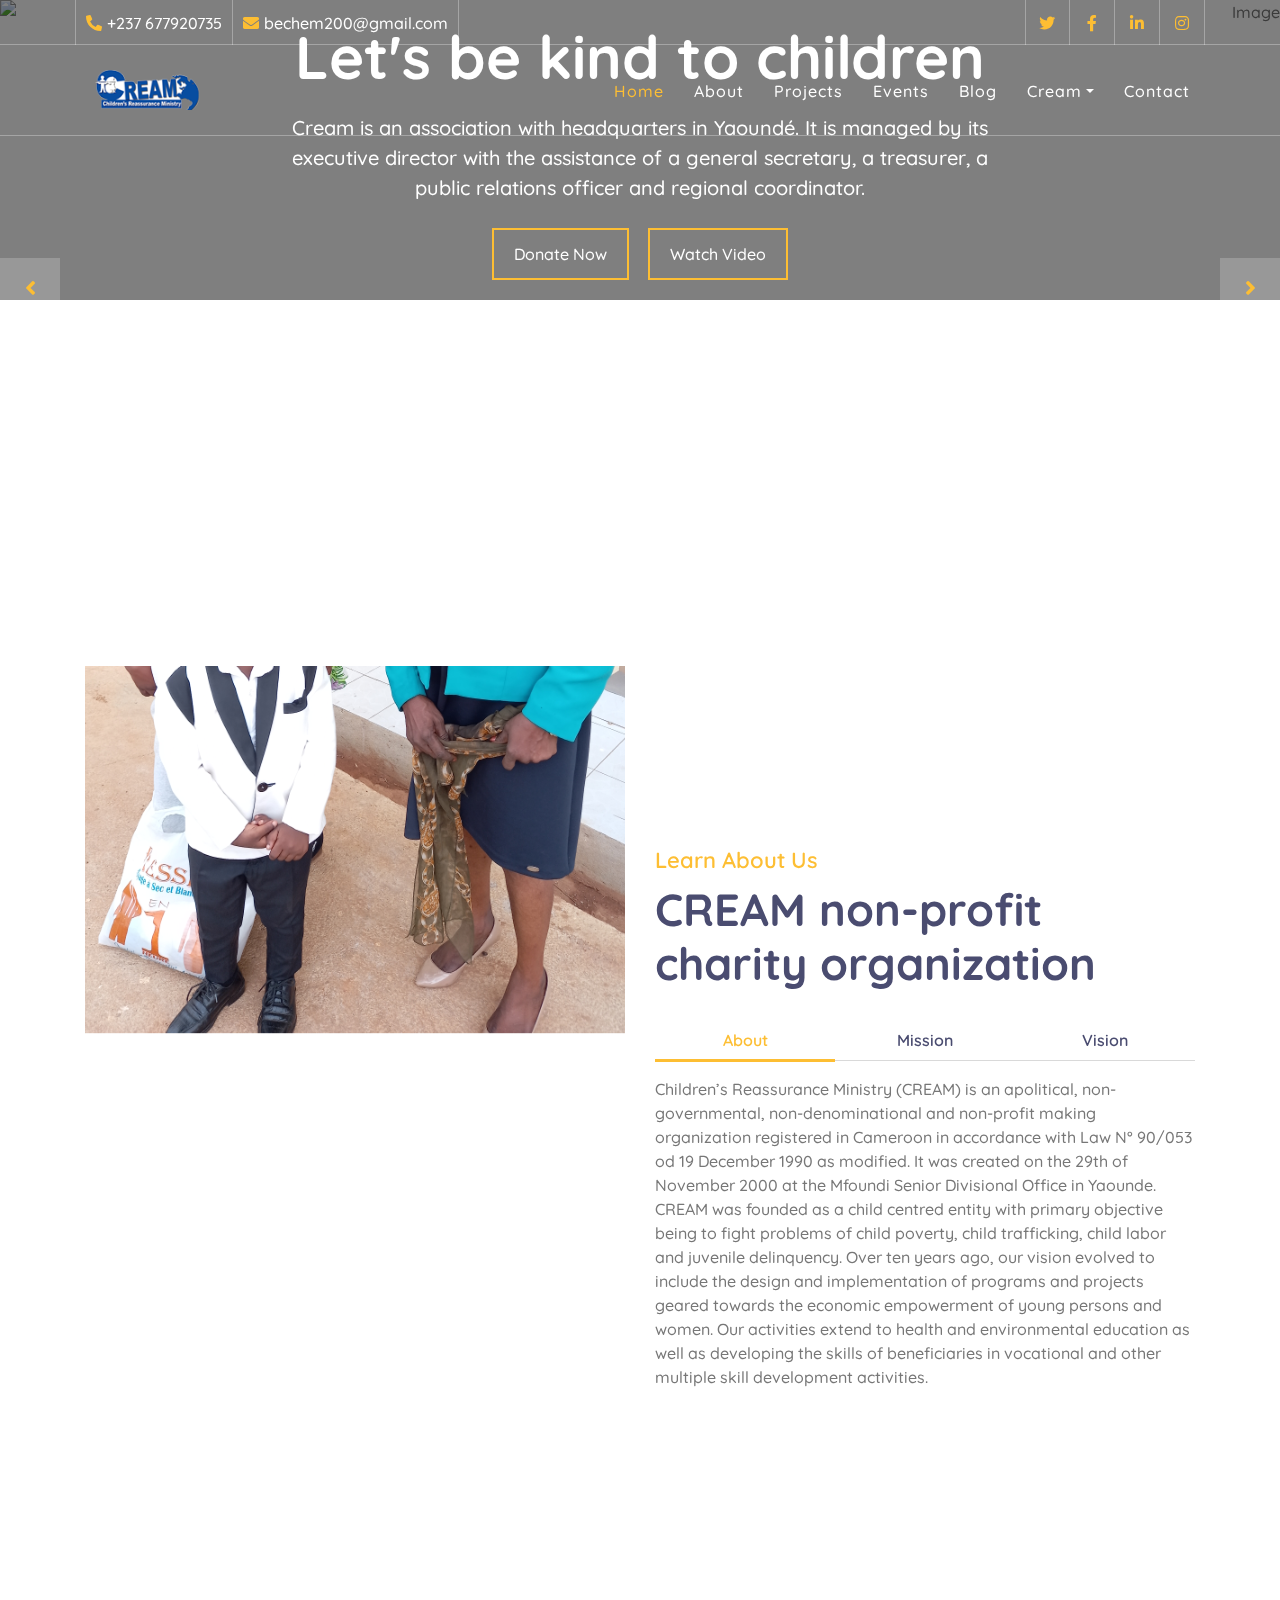
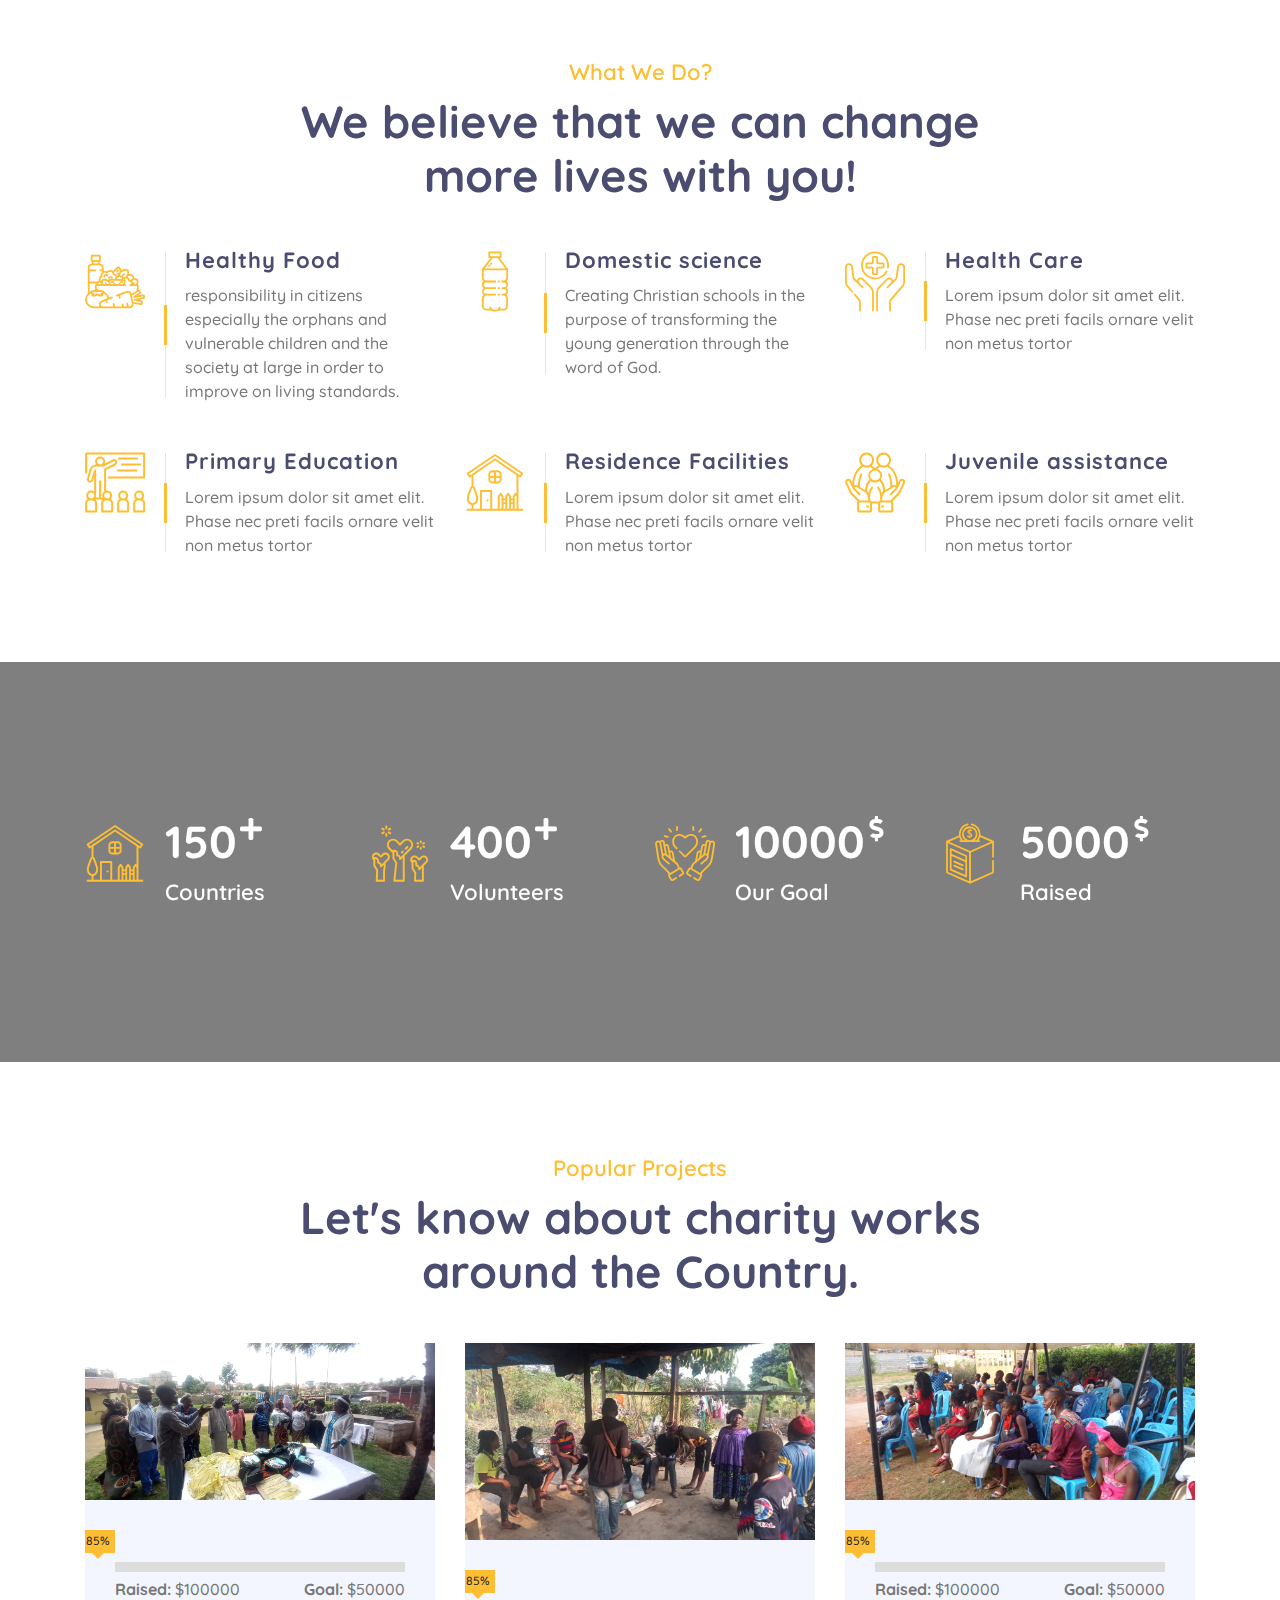
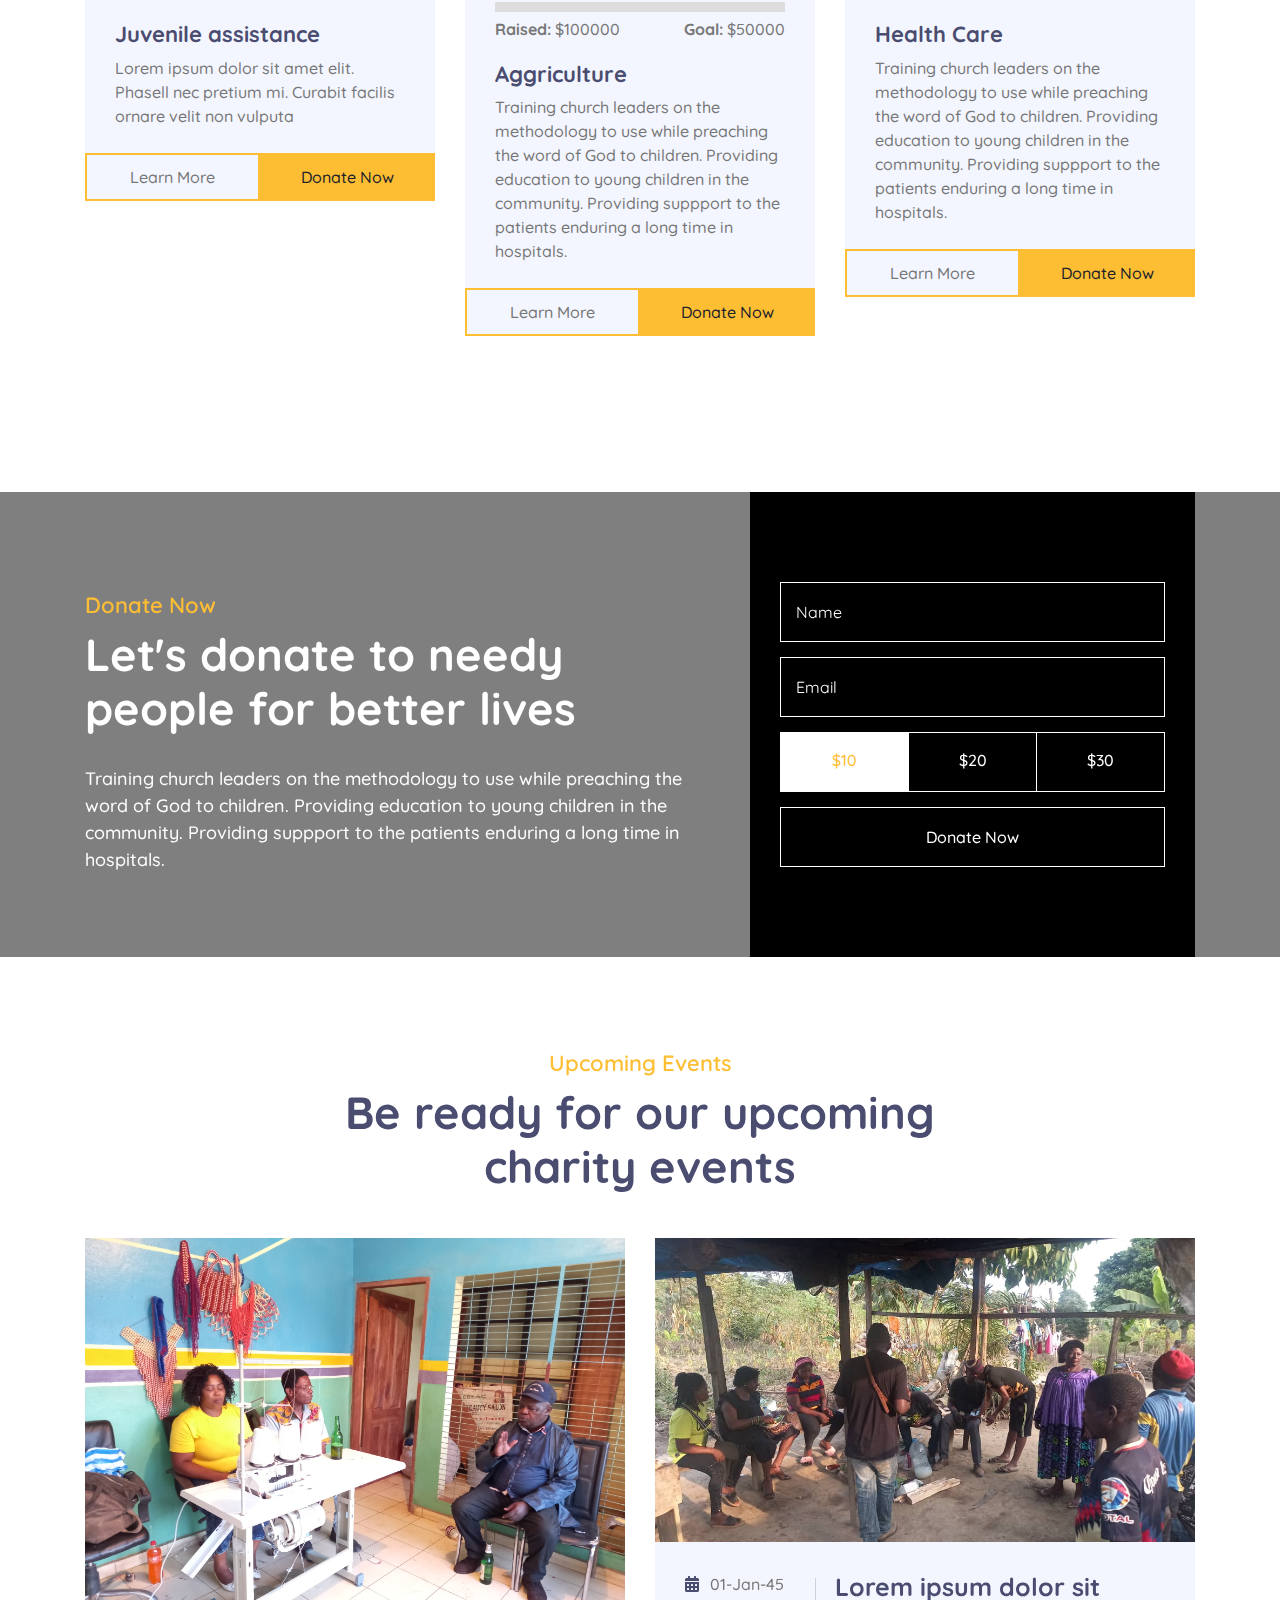
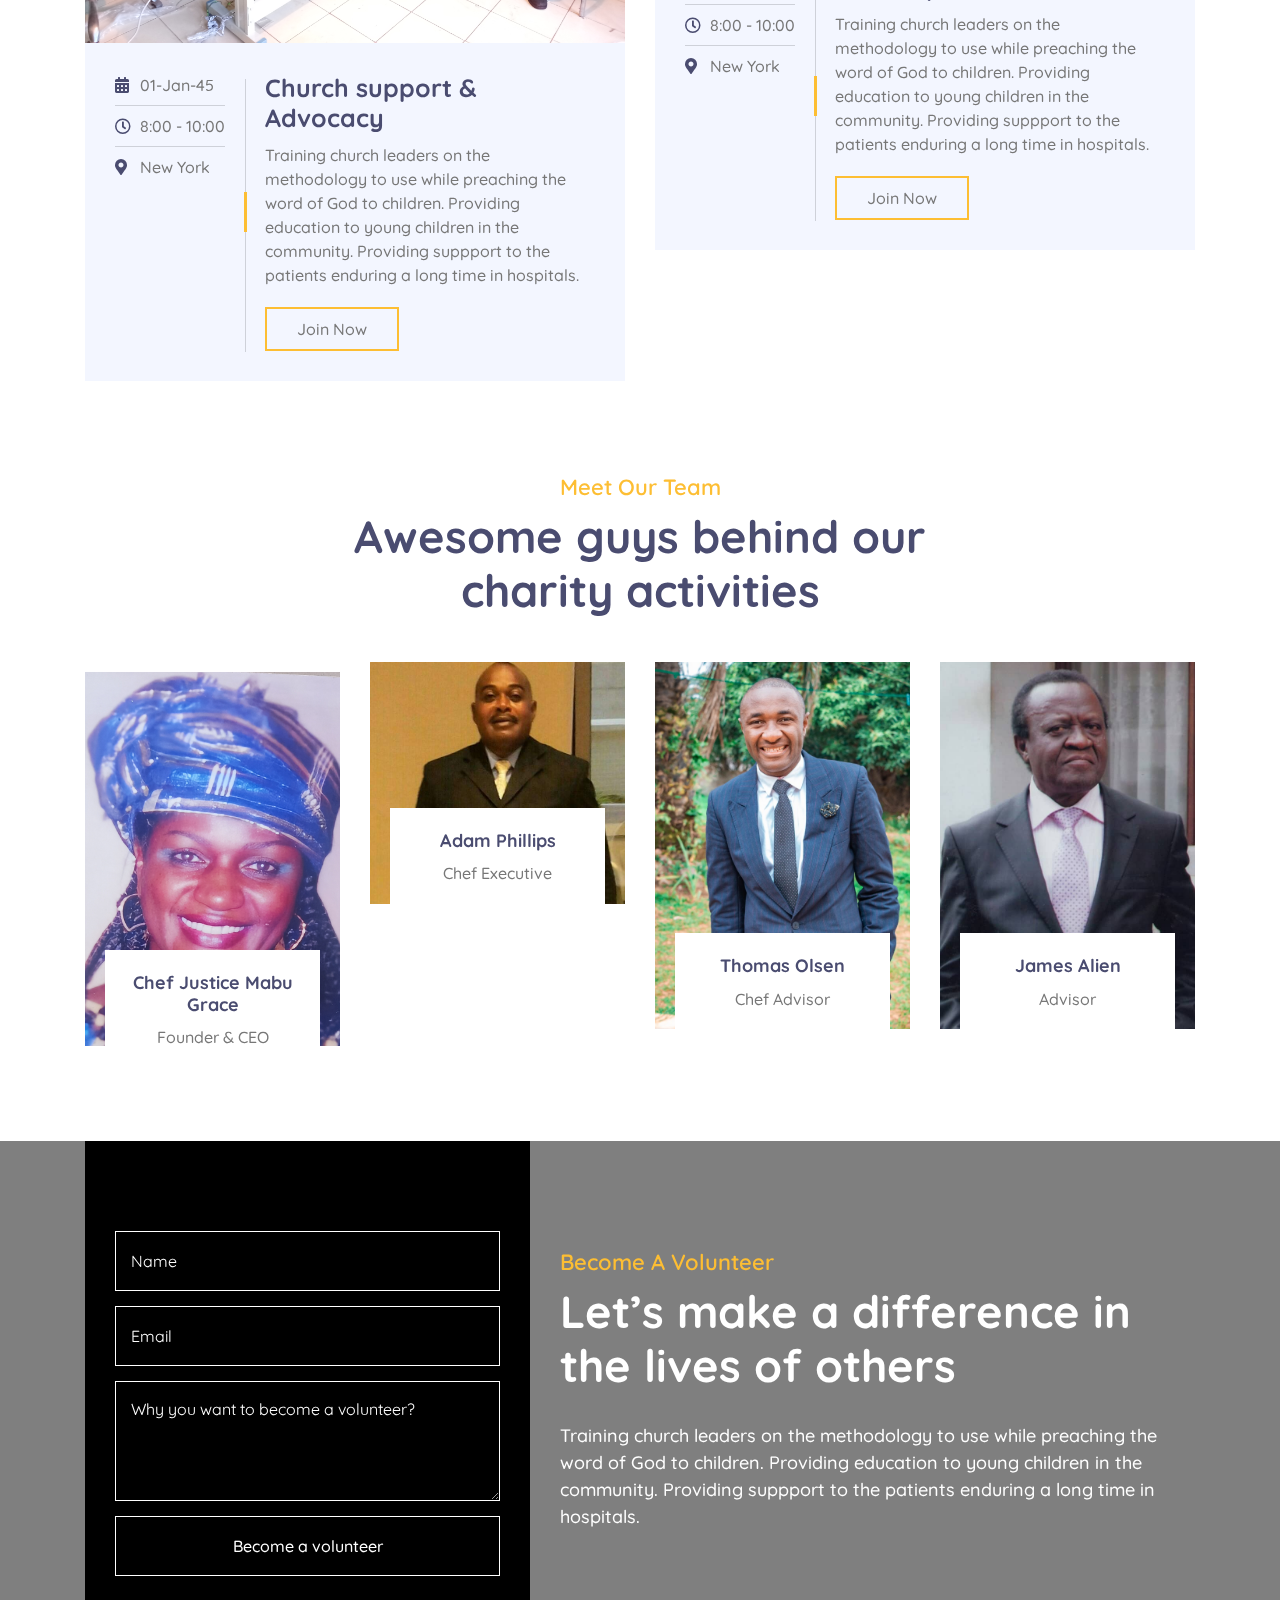
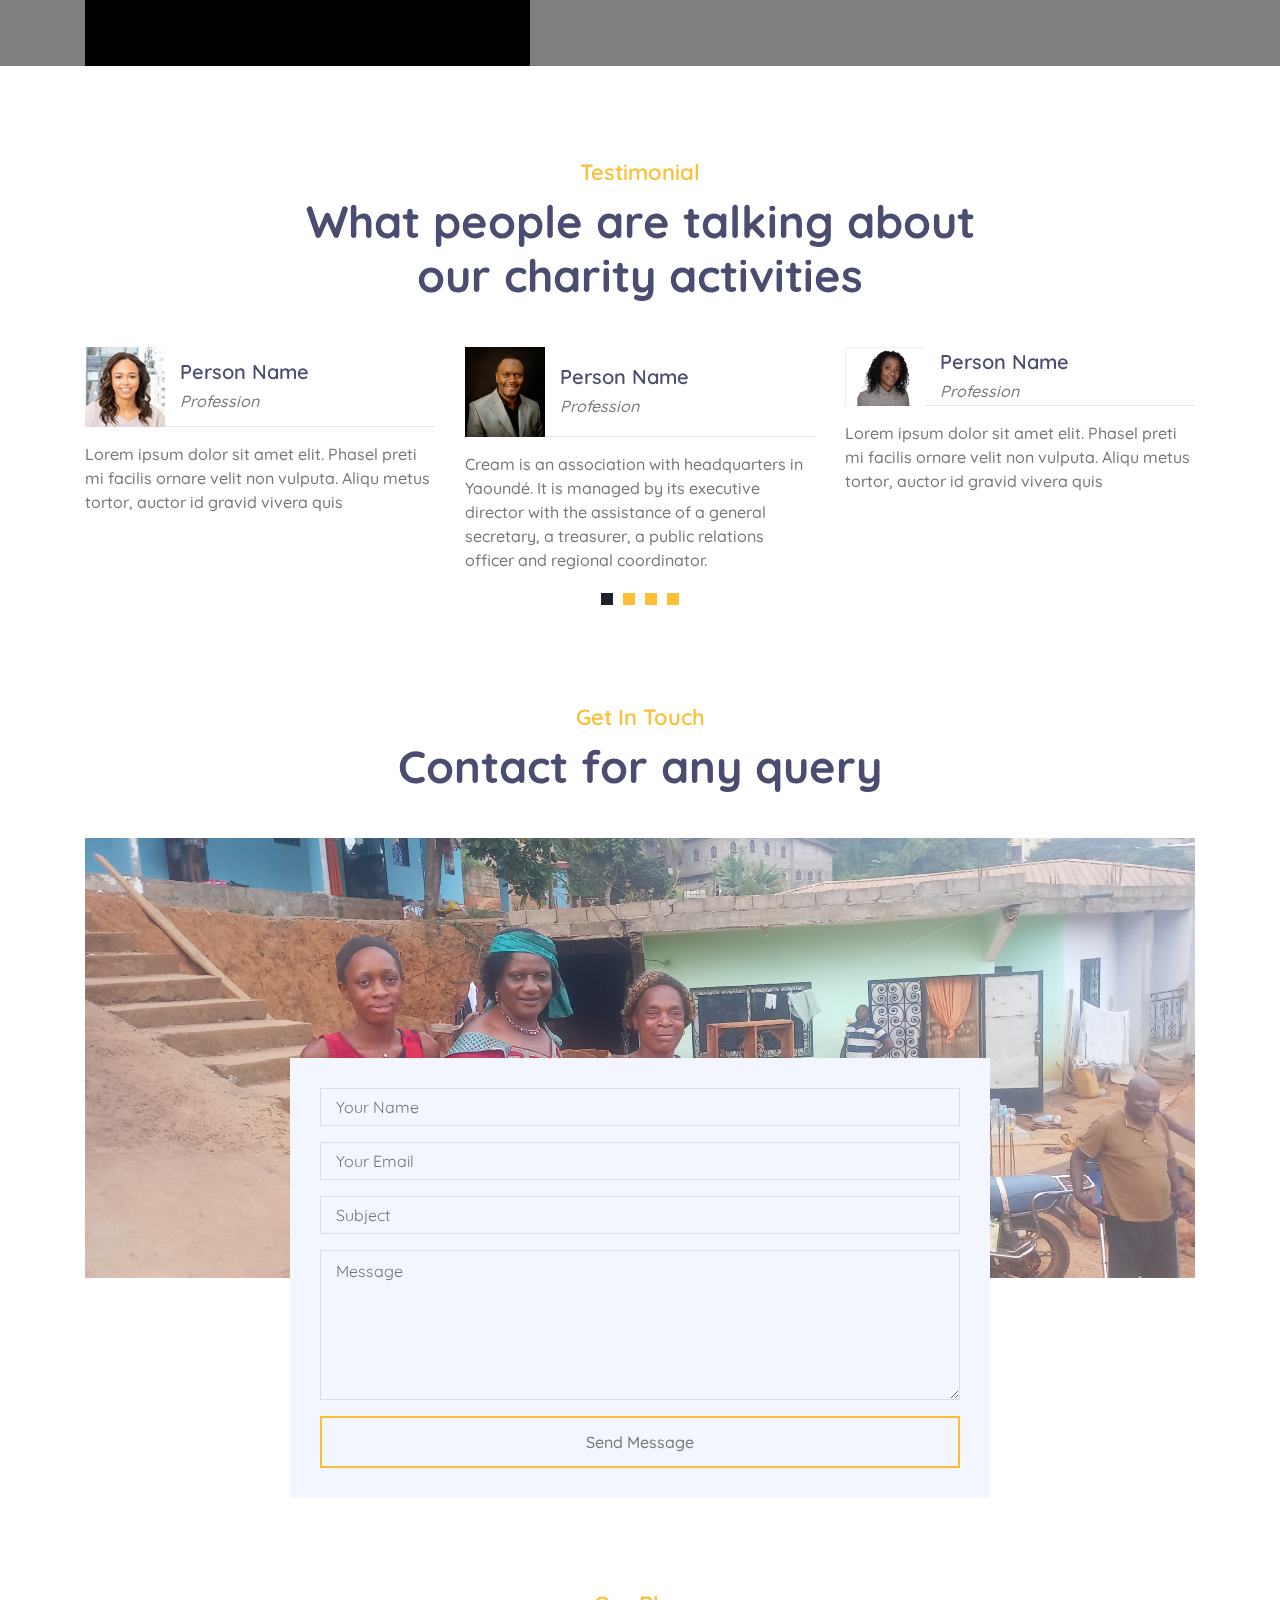
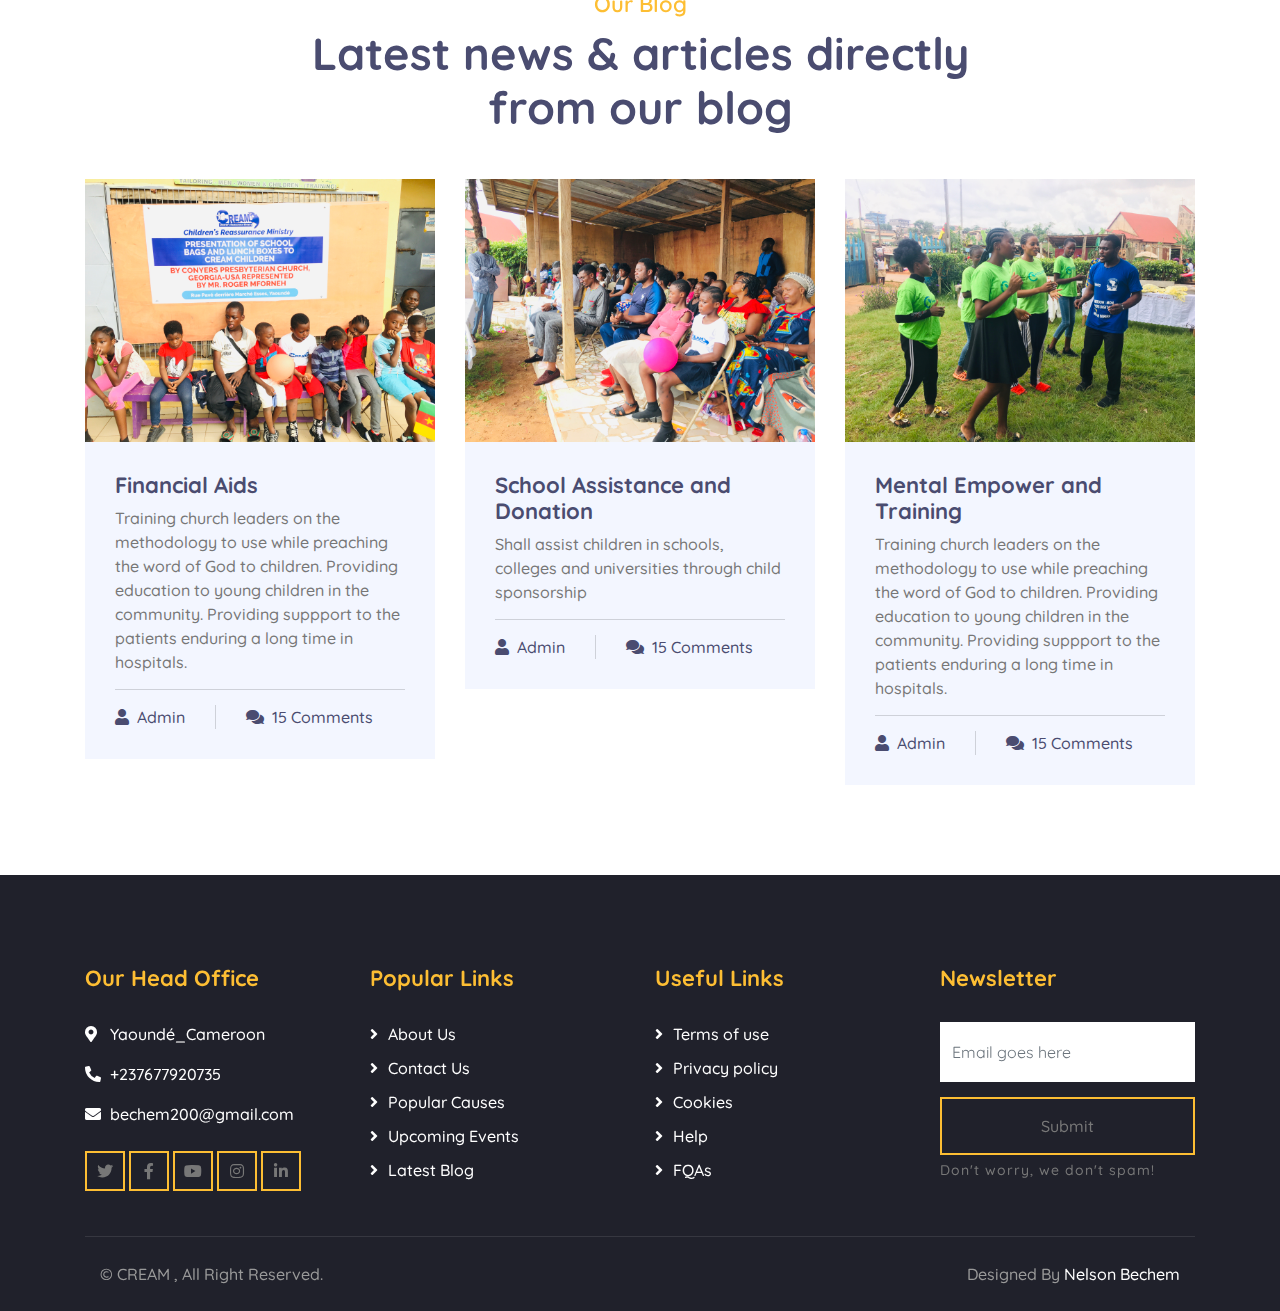
==== commit 29d2fb84: "new update" ====
--- a/index.html
+++ b/index.html
@@ -94,9 +94,7 @@
               <a
                 href="#"
                 class="nav-link dropdown-toggle"
-                data-toggle="dropdown"
-                >Cream</a
-              >
+                data-toggle="dropdown">Cream</a>
               <div class="dropdown-menu">
                 <a href="single.html" class="dropdown-item">Our History</a>
                 <a href="single.html" class="dropdown-item">Our Vision</a>
@@ -105,9 +103,7 @@
                 <a href="team.html" class="dropdown-item">Meet The Team</a>
                 <a href="single.html" class="dropdown-item">Partners</a>
                 <a href="donate.html" class="dropdown-item">Donate Now</a>
-                <a href="volunteer.html" class="dropdown-item"
-                  >Become A Volunteer</a
-                >
+                <a href="volunteer.html" class="dropdown-item">Become A Volunteer</a>
               </div>
             </div>
             <a href="contact.html" class="nav-item nav-link">Contact</a>
@@ -126,7 +122,7 @@
               <img src="img/carousel-1.jpg" alt="Image" />
             </div>
             <div class="carousel-text">
-              <h1>Let's be kind for children</h1>
+              <h1>Let's be kind to children</h1>
               <p>
                 Cream is an association with headquarters in Yaoundé. It is
                 managed by its executive director with the assistance of a
@@ -150,7 +146,7 @@
               <img src="img/carousel-2.jpg" alt="Image" />
             </div>
             <div class="carousel-text">
-              <h1>Get Involved with helping hand</h1>
+              <h1>Get Involved with helping hands</h1>
               <p>
                 CHILDREN’S REASSURANCE MINISTRY seeks to orientate and instill
                 moral standards, spirit of self-reliance and civic.
@@ -185,8 +181,7 @@
                   data-toggle="modal"
                   data-src="https://www.youtube.com/embed/DWRcNpR6Kdc"
                   data-target="#videoModal"
-                  >Watch Video</a
-                >
+                  >Watch Video</a>
               </div>
             </div>
           </div>
@@ -254,47 +249,51 @@
                     class="nav-link active"
                     data-toggle="pill"
                     href="#tab-content-1"
-                    >About</a
-                  >
+                    >About</a>
                 </li>
                 <li class="nav-item">
                   <a class="nav-link" data-toggle="pill" href="#tab-content-2"
-                    >Mission</a
-                  >
+                    >Mission</a>
                 </li>
                 <li class="nav-item">
                   <a class="nav-link" data-toggle="pill" href="#tab-content-3"
-                    >Vision</a
-                  >
+                    >Vision</a>
                 </li>
               </ul>
 
               <div class="tab-content">
                 <div id="tab-content-1" class="container tab-pane active">
-                  CREAM is out to offer self-reliant skills in reducing juvenile
-                  criminality and delinquency by improving the standards of
-                  living, through the provision of health services, education
-                  and capacity building assistance to orphans, vulnerable
-                  children and parents/ guardians as well as empowering them
-                  with issues of global trends like agriculture, environment
-                  education, and ICT, health and entrepreneurship schemes.
+                  Children’s Reassurance Ministry (CREAM) is an apolitical, 
+                  non-governmental, non-denominational and non-profit making organization registered in 
+                  Cameroon in accordance with Law N° 90/053 od 19 December 1990 as modified. It was created on the 29th of 
+                  November 2000 at the Mfoundi Senior Divisional Office in Yaounde. CREAM was founded as a child centred 
+                  entity with primary objective being to fight problems of child poverty, child trafficking, child labor 
+                  and juvenile delinquency. Over ten years ago, our vision evolved to include the design and implementation 
+                  of programs and projects geared towards the economic empowerment of young persons and women. 
+                  Our activities extend to health and environmental education as well as 
+                  developing the skills of beneficiaries in vocational and other multiple skill development activities.
                 </div>
                 <div id="tab-content-2" class="container tab-pane fade">
+                  <!-- CHILDREN’S REASSURANCE MINISTRY seeks to orientate and instill
+                  moral standards, spirit of self-reliance and civic
+                  responsibility in citizens especially the orphans and
+                  vulnerable children and the society at large in order to
+                  improve on living standards. -->
+                </div>
+                <div id="tab-content-3" class="container tab-pane fade">
                   CHILDREN’S REASSURANCE MINISTRY seeks to orientate and instill
                   moral standards, spirit of self-reliance and civic
                   responsibility in citizens especially the orphans and
                   vulnerable children and the society at large in order to
                   improve on living standards.
-                </div>
-                <div id="tab-content-3" class="container tab-pane fade">
-                  Aliquam dolor odio, mollis sed feugiat sit amet, feugiat ut
+                  <!-- Aliquam dolor odio, mollis sed feugiat sit amet, feugiat ut
                   sapien. Nunc eu dignissim lorem. Suspendisse at hendrerit
                   enim. Interdum et malesuada fames ac ante ipsum primis in
                   faucibus. Sed condimentum semper turpis vel facilisis. Nunc
                   vel faucibus orci. Mauris ut mauris rhoncus, efficitur nisi
                   at, venenatis quam. Praesent egestas pretium enim sit amet
                   finibus. Curabitur at erat molestie, tincidunt lorem eget,
-                  consequat ligula.
+                  consequat ligula. -->
                 </div>
               </div>
             </div>
@@ -309,7 +308,7 @@
       <div class="container">
         <div class="section-header text-center">
           <p>What We Do?</p>
-          <h2>We believe that we can change more lifes with you!</h2>
+          <h2>We believe that we can change more lives with you!</h2>
         </div>
         <div class="row">
           <div class="col-lg-4 col-md-6">
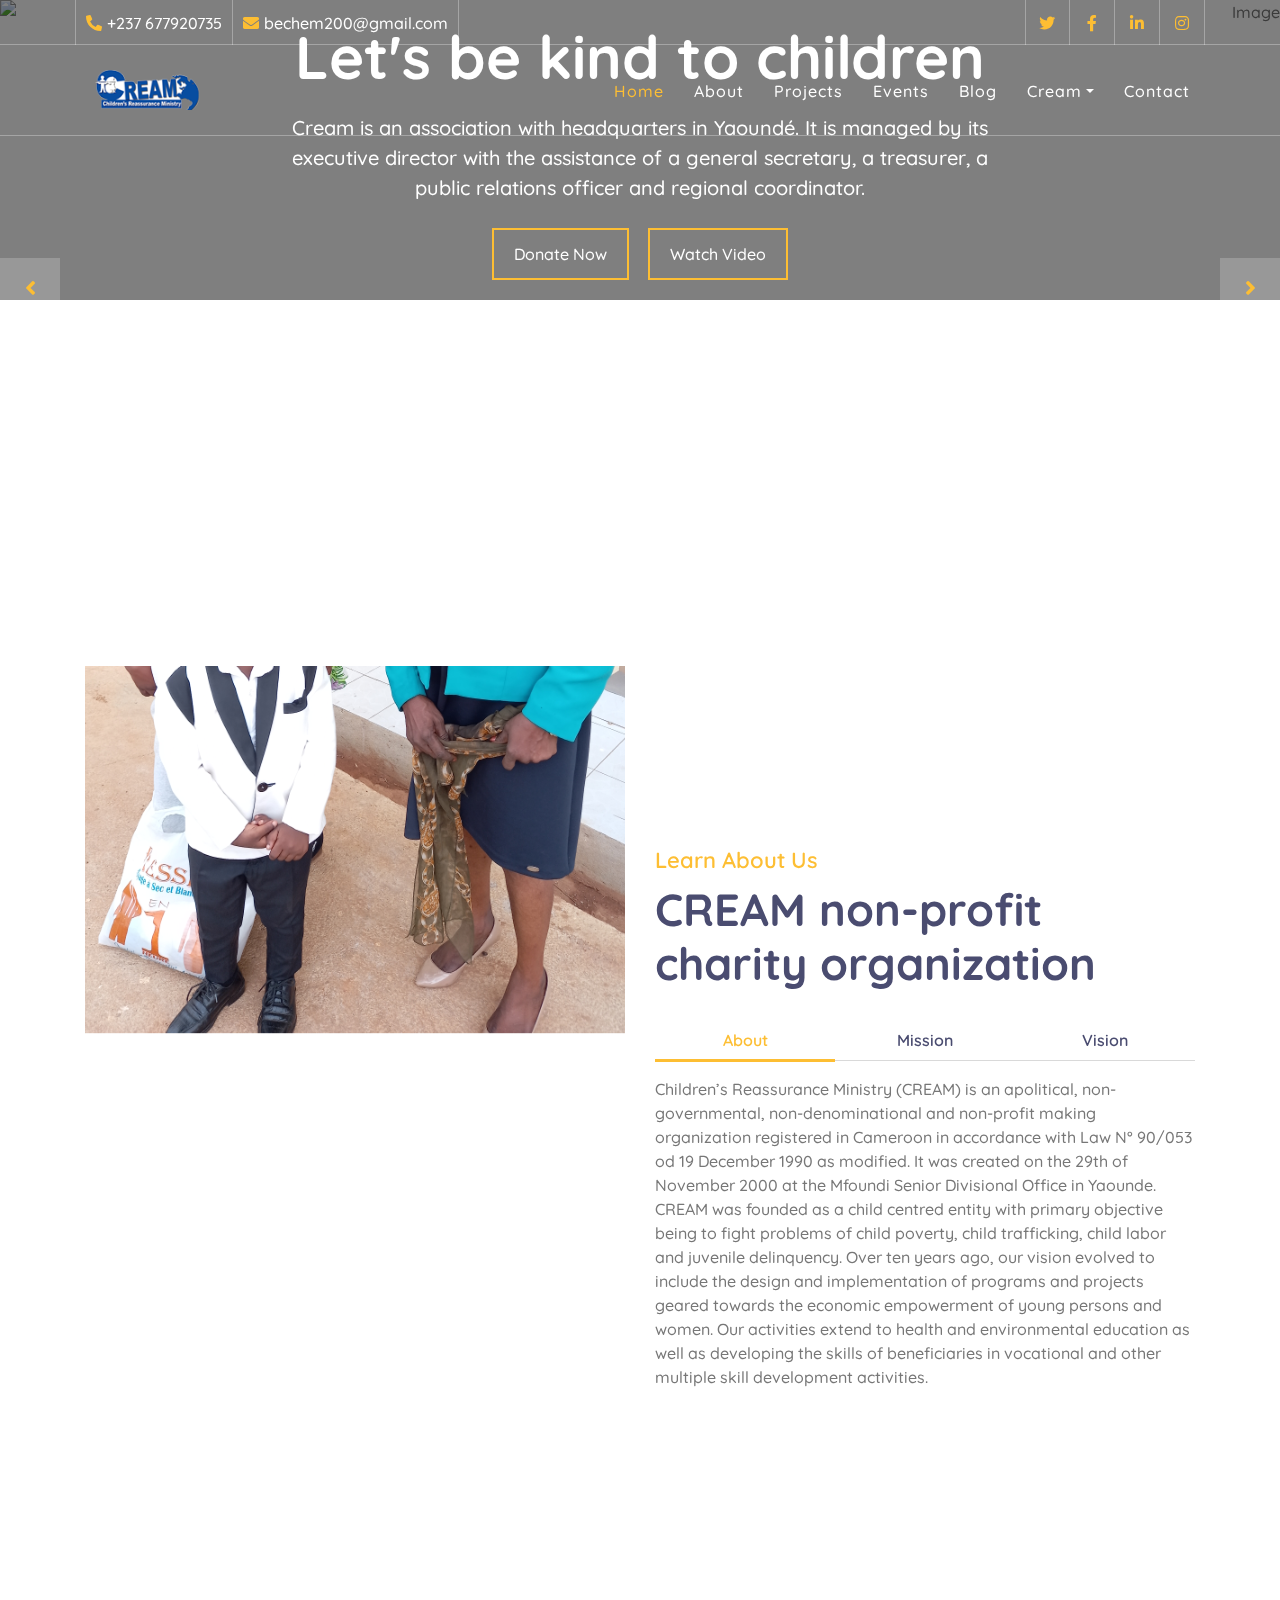
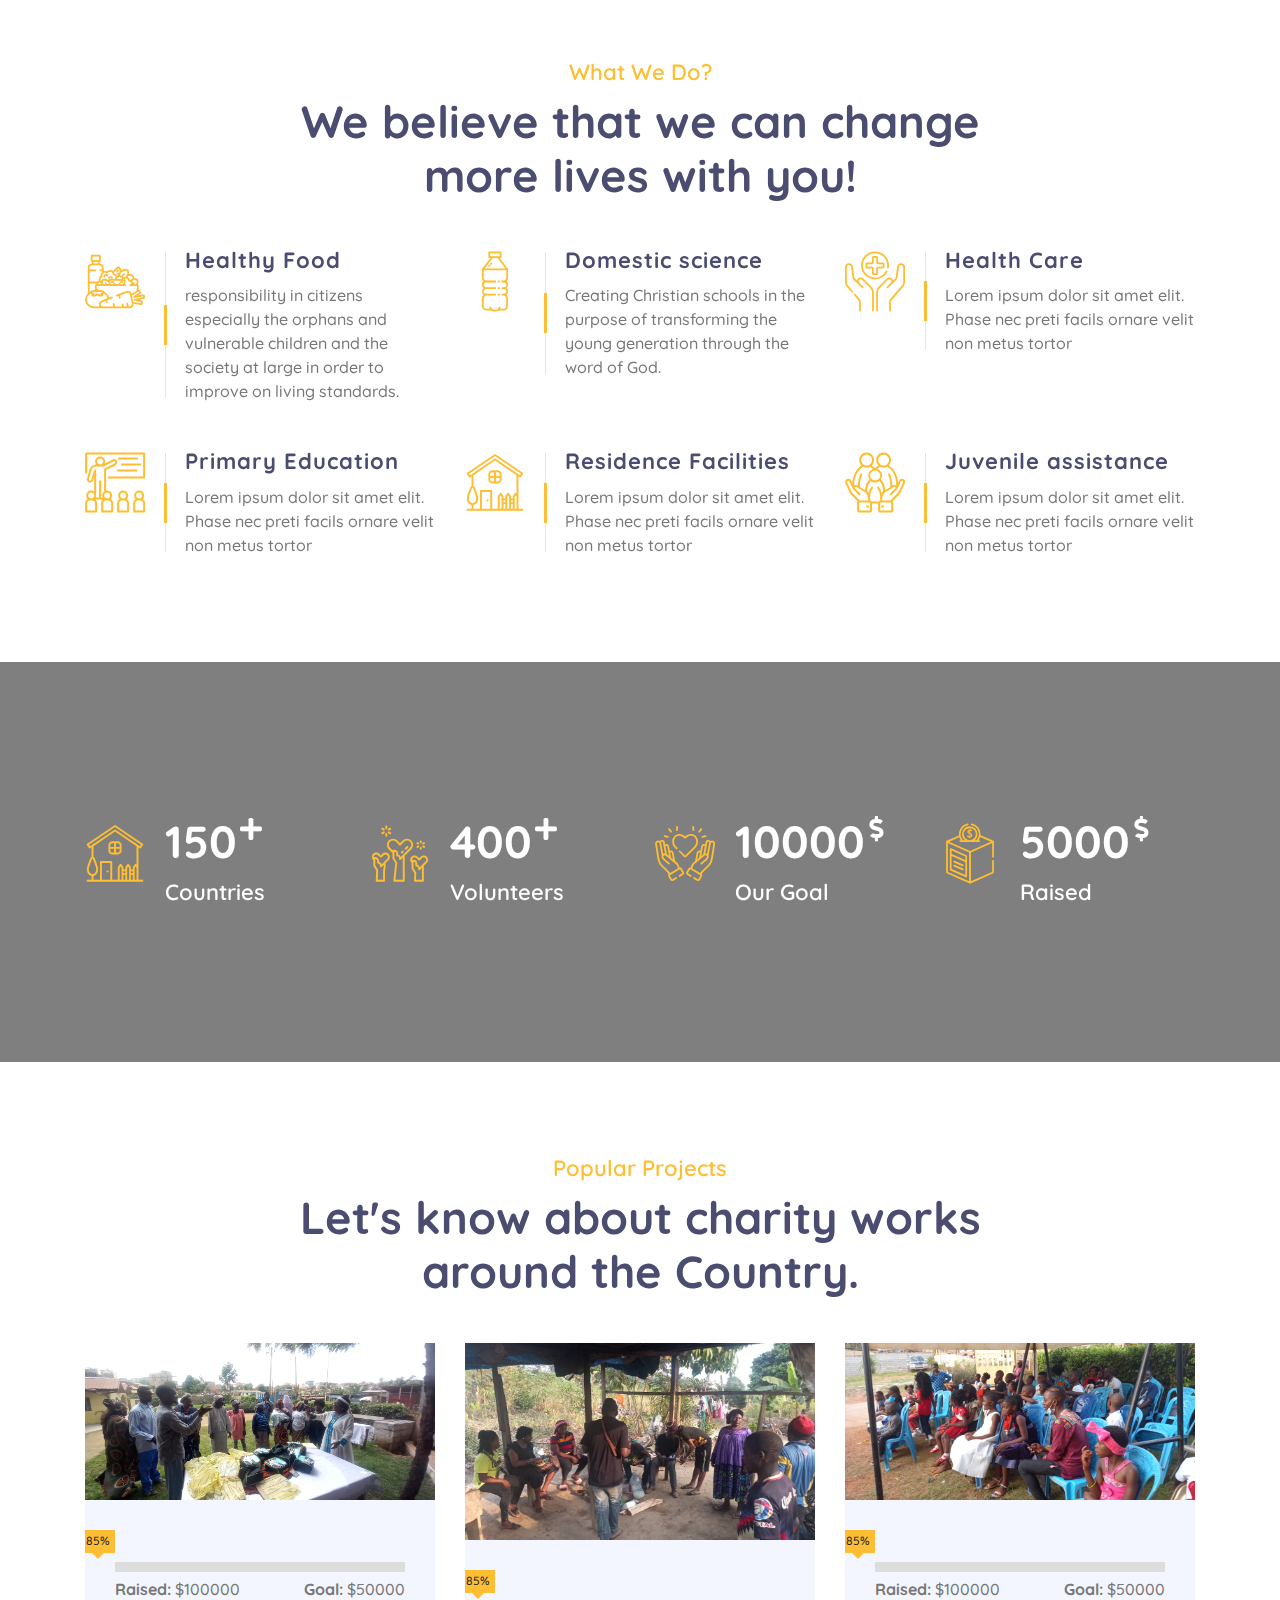
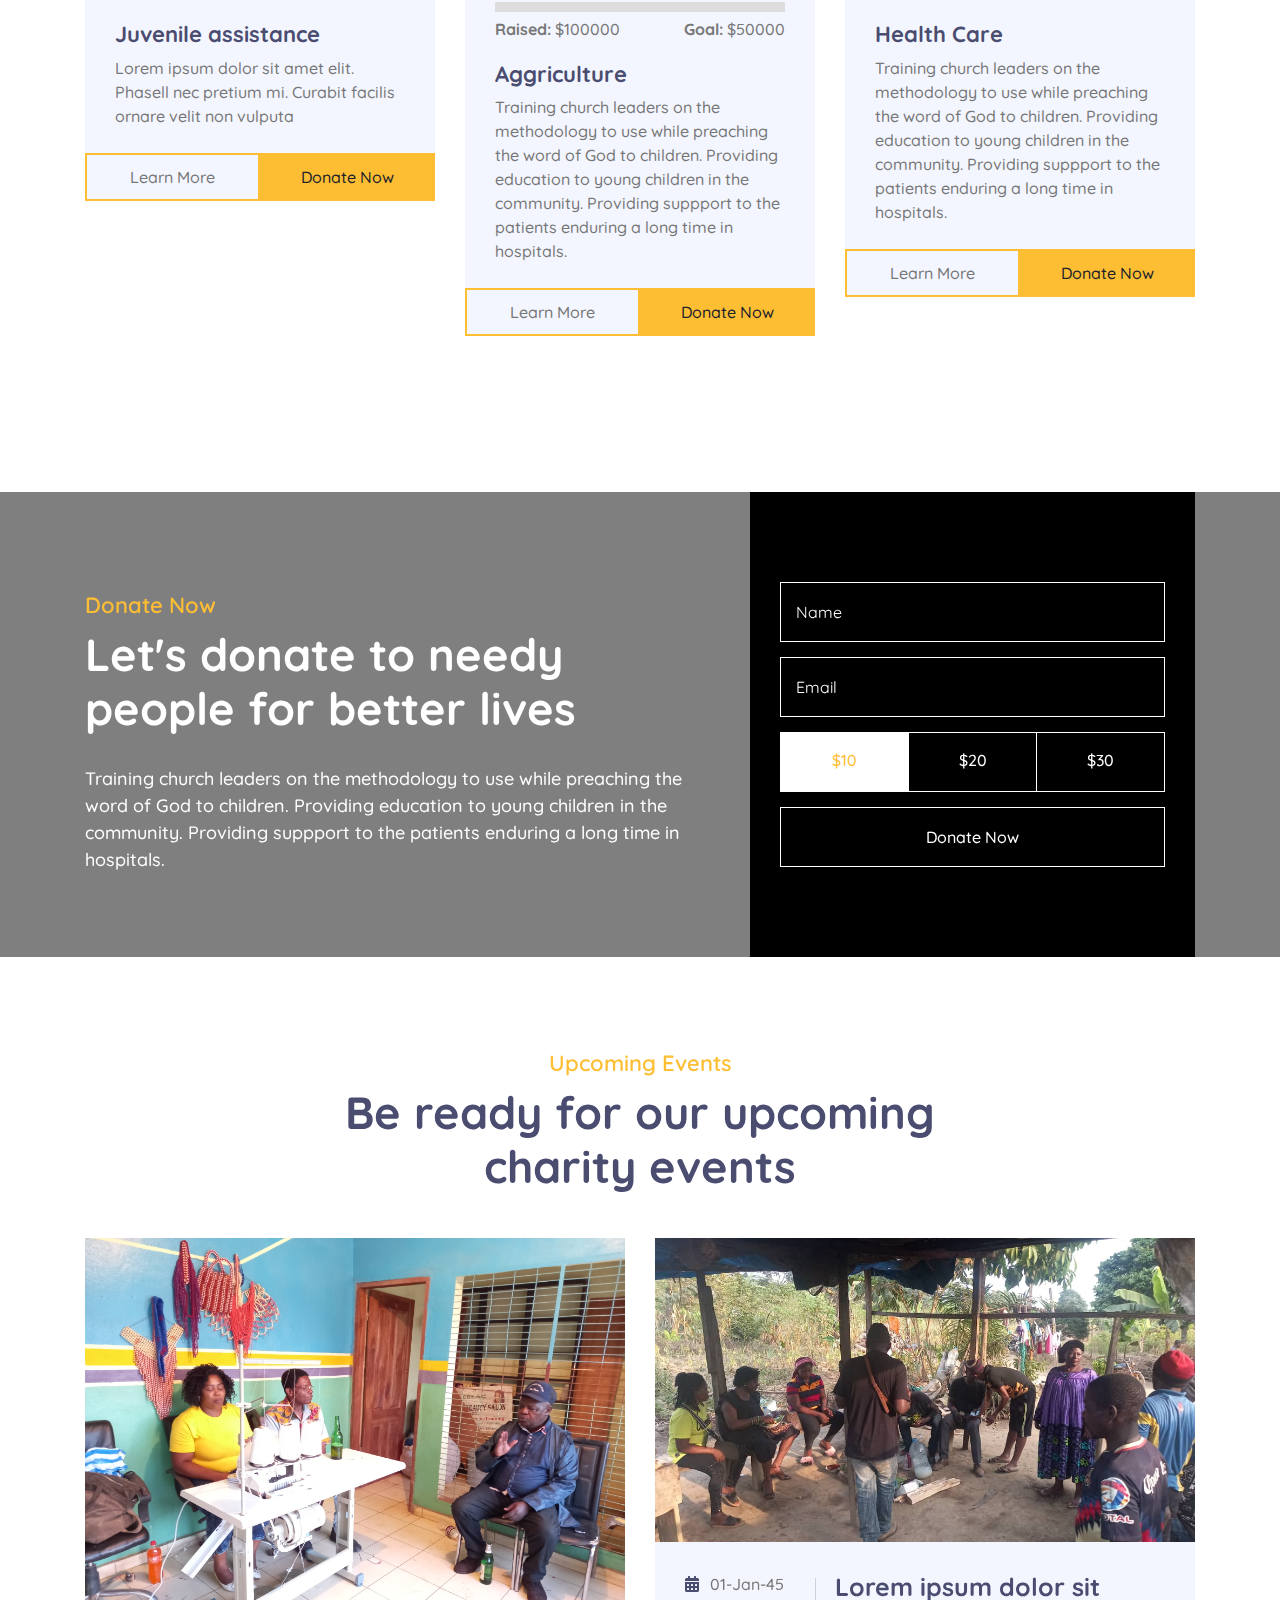
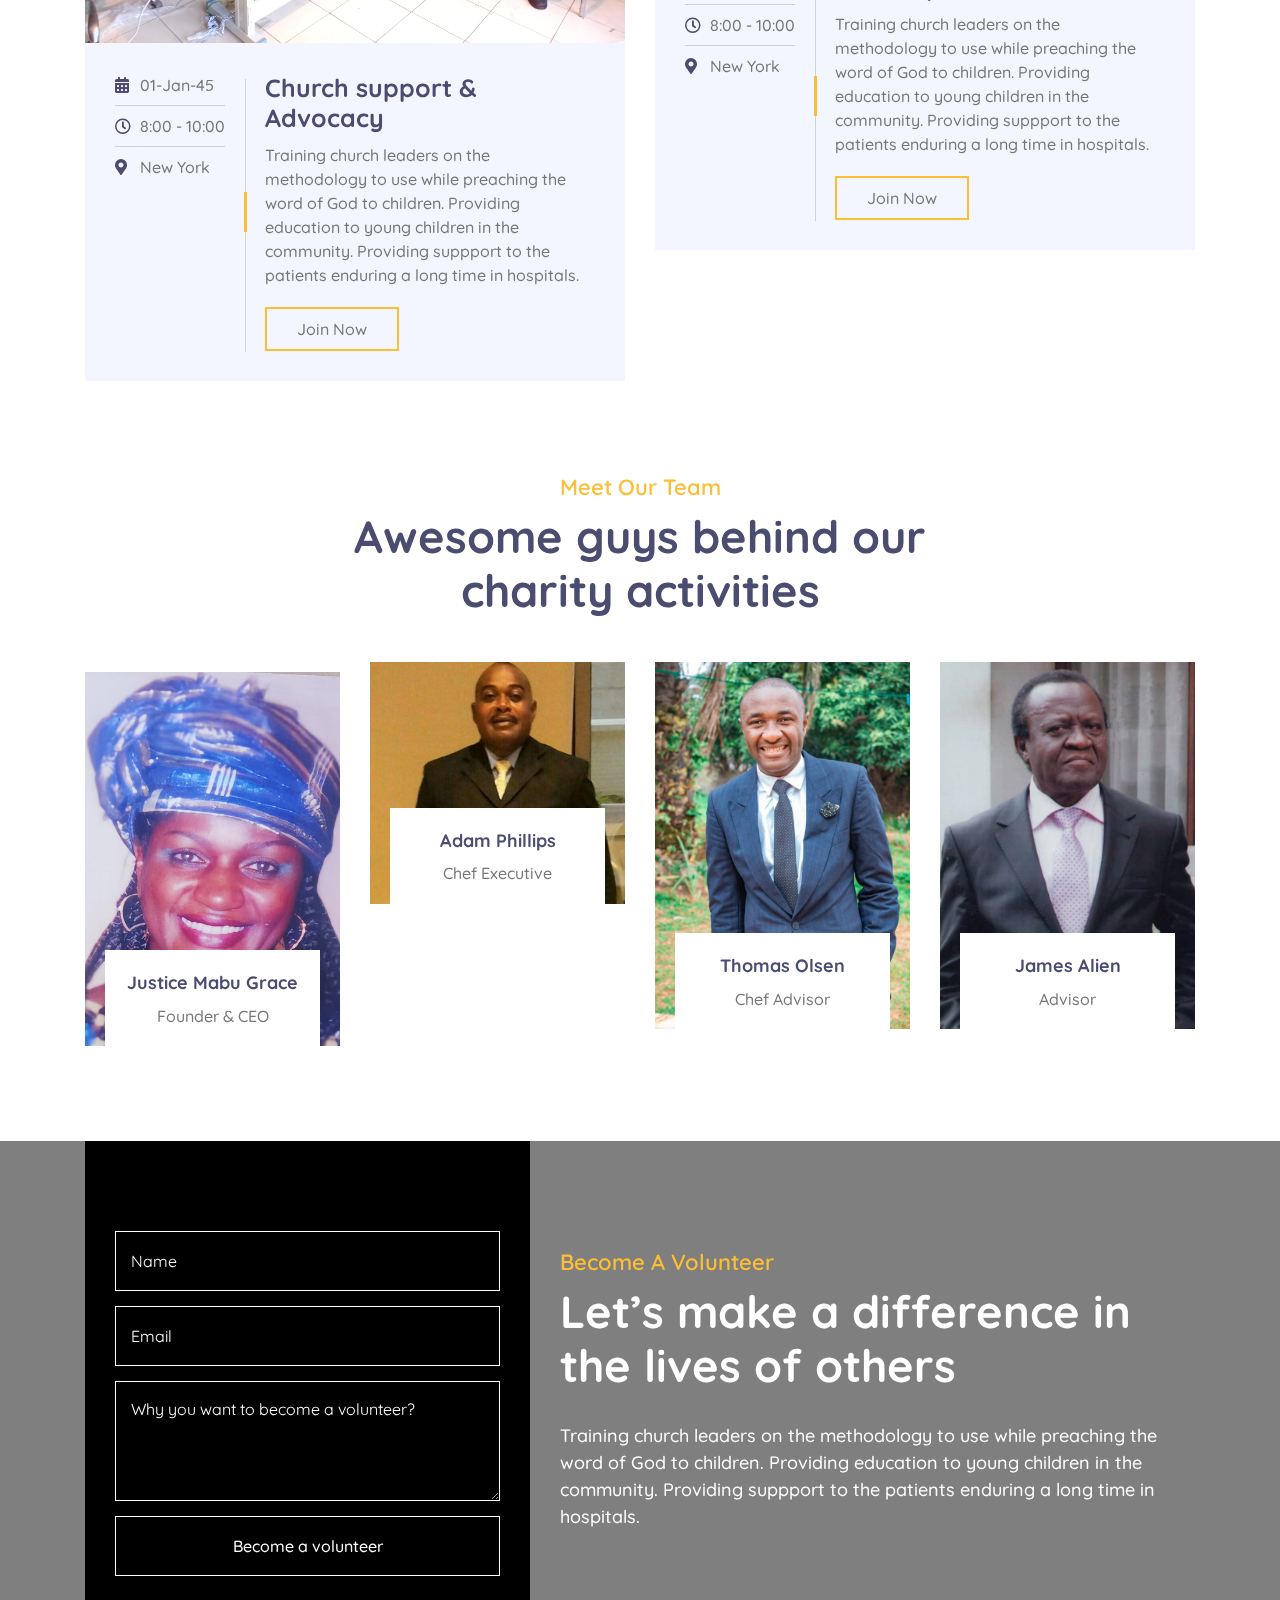
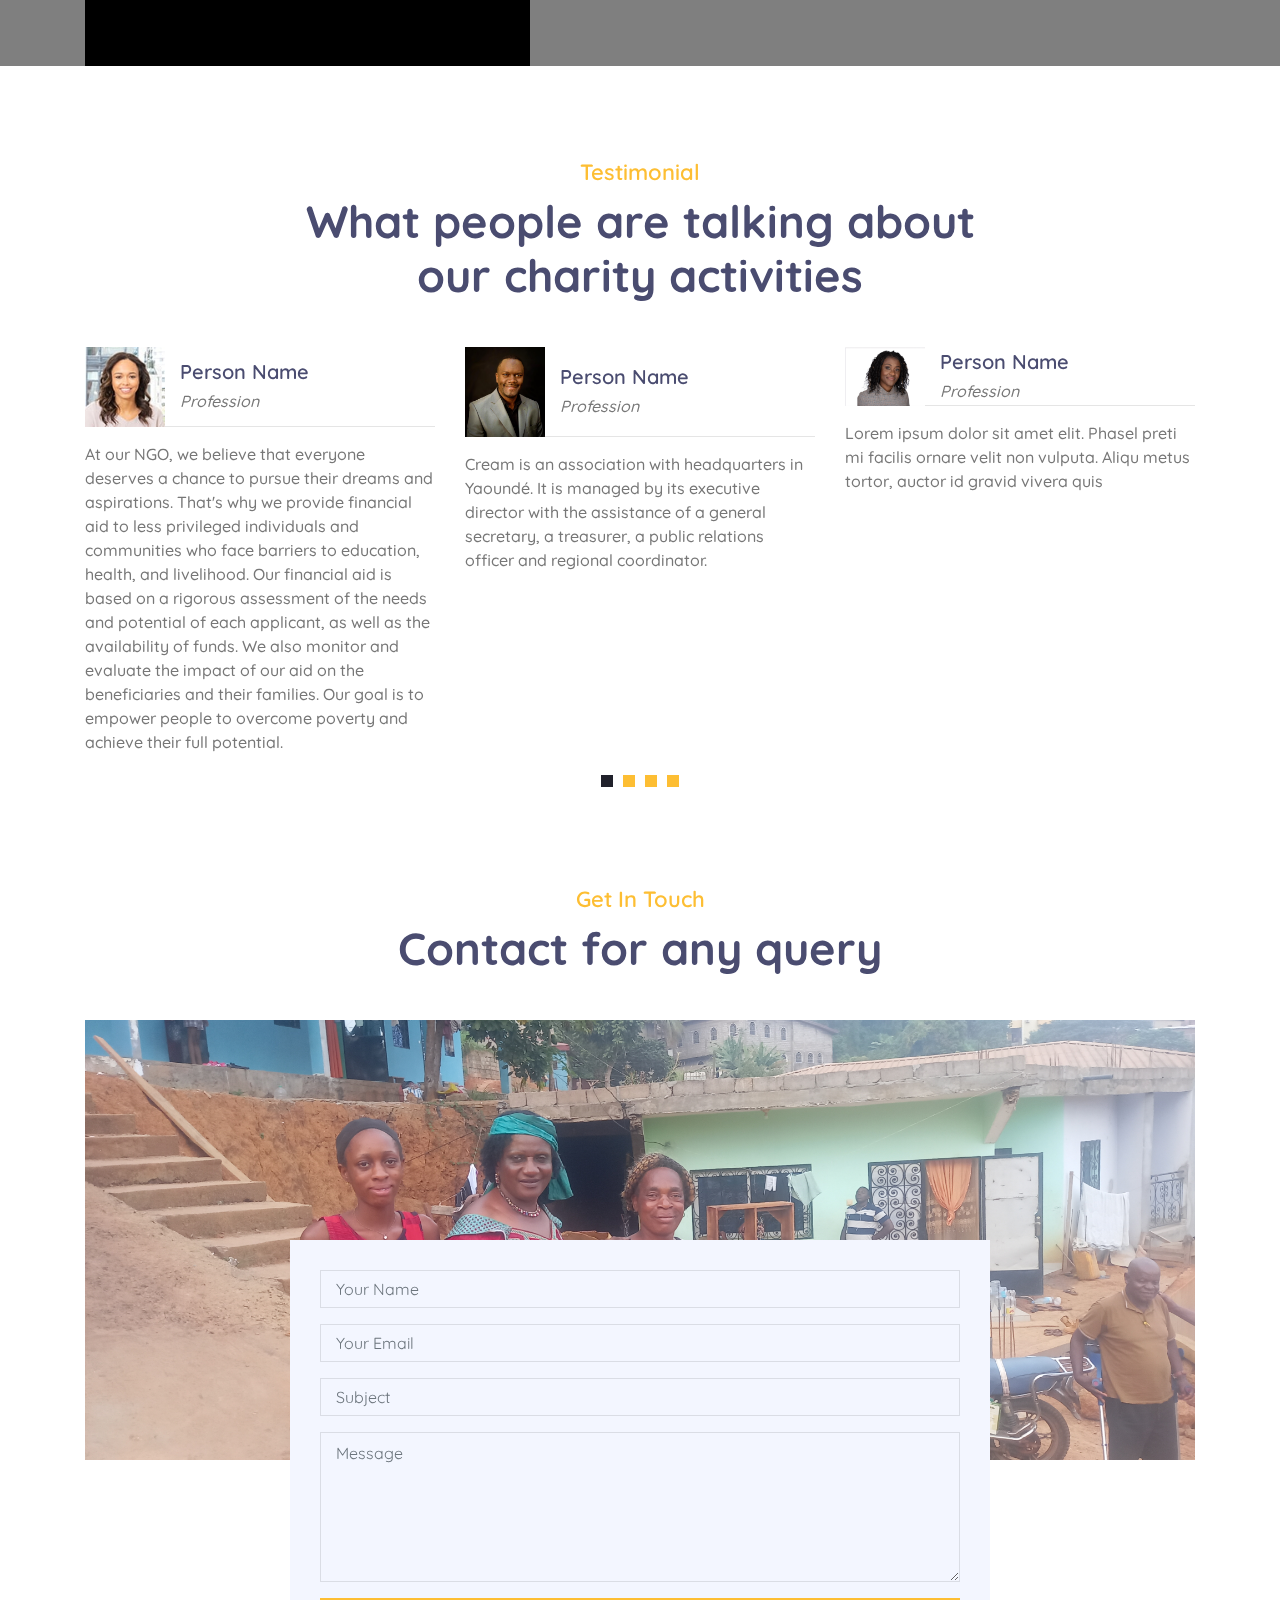
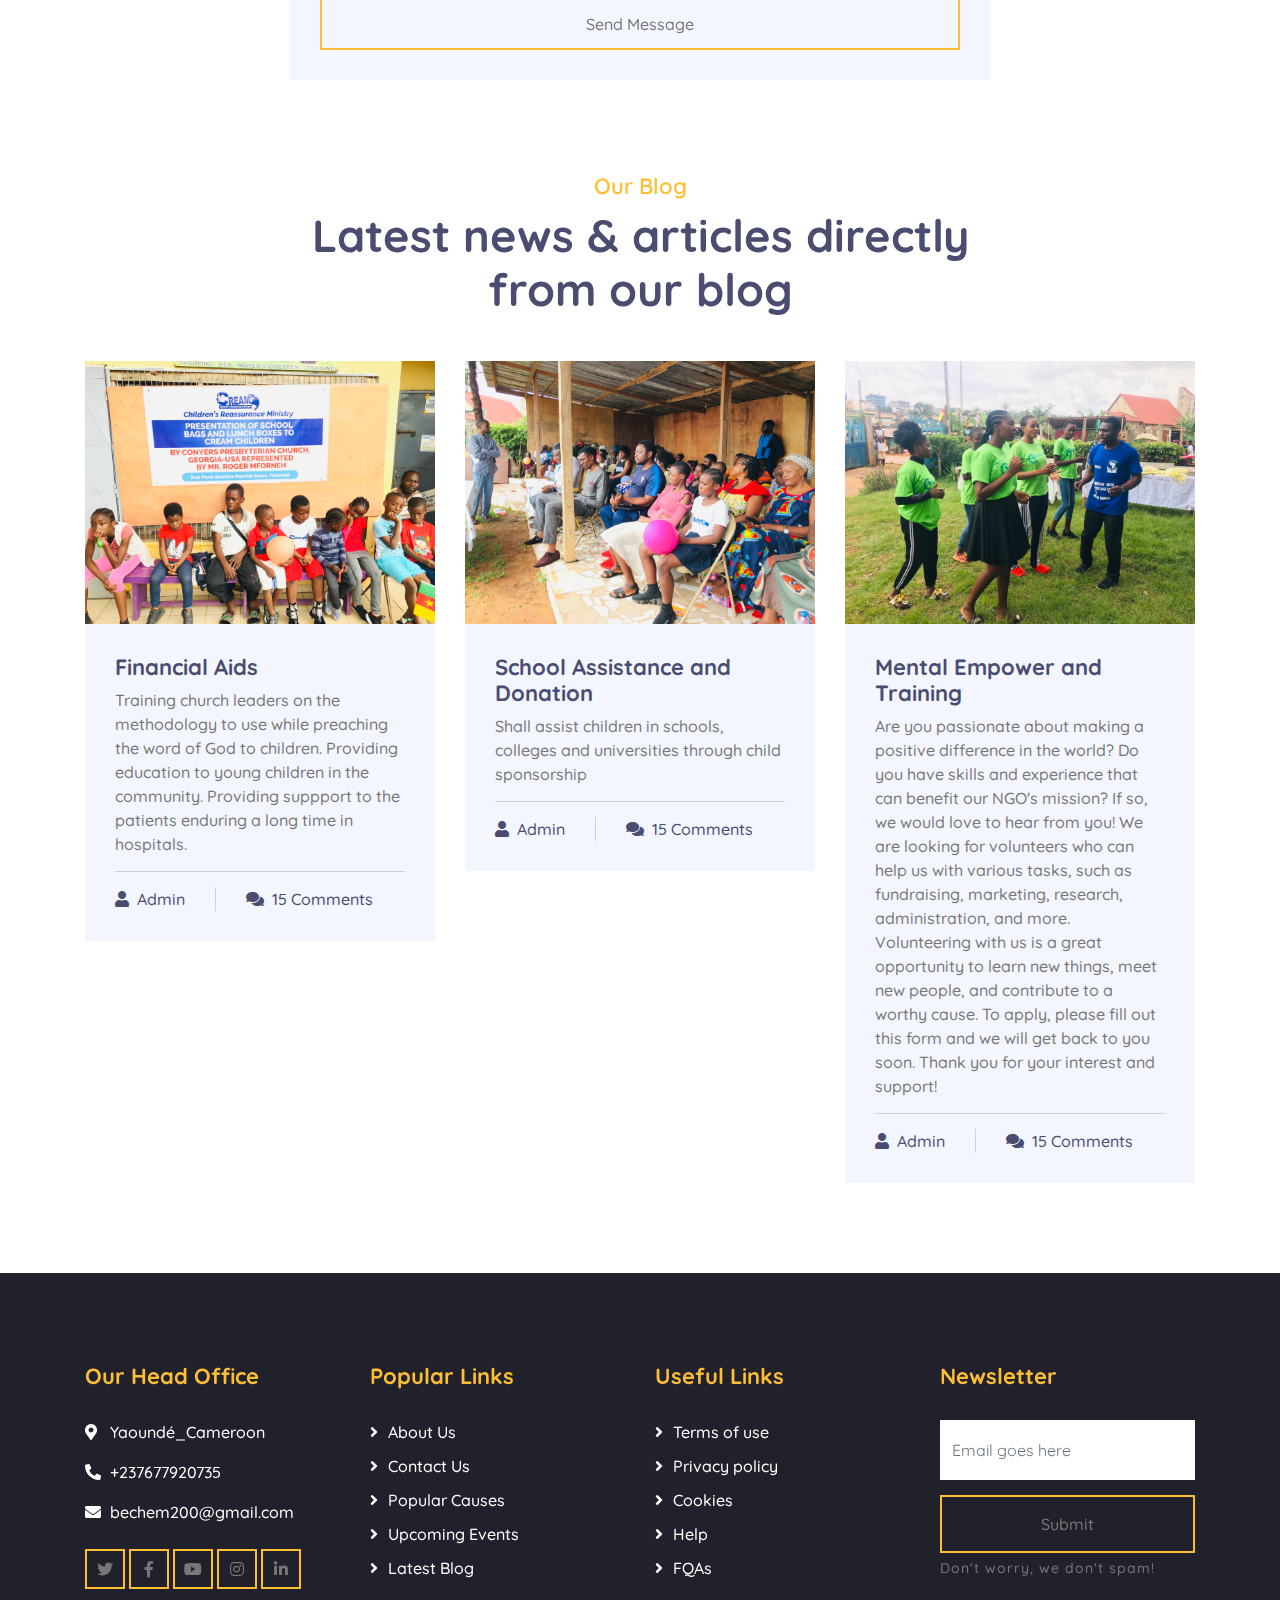
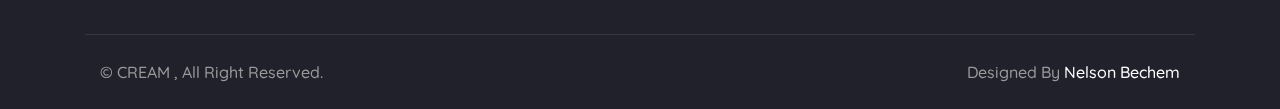
==== commit b806e02a: "new update" ====
--- a/index.html
+++ b/index.html
@@ -731,7 +731,7 @@
                 <img src="img/team-1.jpg" alt="Team Image" />
               </div>
               <div class="team-text">
-                <h2>Chef Justice Mabu Grace</h2>
+                <h2>Justice Mabu Grace</h2>
                 <p>Founder & CEO</p>
                 <div class="team-social">
                   <a href=""><i class="fab fa-twitter"></i></a>
@@ -928,9 +928,8 @@
             </div>
             <div class="testimonial-text">
               <p>
-                Lorem ipsum dolor sit amet elit. Phasel preti mi facilis ornare
-                velit non vulputa. Aliqu metus tortor, auctor id gravid vivera
-                quis
+                At our NGO, we believe that everyone deserves a chance to pursue their dreams and aspirations. That's why we provide financial aid to less privileged individuals and communities who face barriers to education, health, and livelihood. Our financial aid is based on a rigorous assessment of the needs and potential of each applicant, as well as the availability of funds. We also monitor and evaluate the impact of our aid on the beneficiaries and their families. 
+                Our goal is to empower people to overcome poverty and achieve their full potential.
               </p>
             </div>
           </div>
@@ -1064,10 +1063,8 @@
               <div class="blog-text">
                 <h3><a href="#">Mental Empower and Training</a></h3>
                 <p>
-                  Training church leaders on the methodology to use while
-                  preaching the word of God to children. Providing education to
-                  young children in the community. Providing suppport to the
-                  patients enduring a long time in hospitals.
+                  Are you passionate about making a positive difference in the world? Do you have skills and experience that can benefit our NGO's mission? If so, 
+                  we would love to hear from you! We are looking for volunteers who can help us with various tasks, such as fundraising, marketing, research, administration, and more. Volunteering with us is a great opportunity to learn new things, meet new people, and contribute to a worthy cause. To apply, please fill out this form and we will get back to you soon. Thank you for your interest and support!
                 </p>
               </div>
               <div class="blog-meta">
